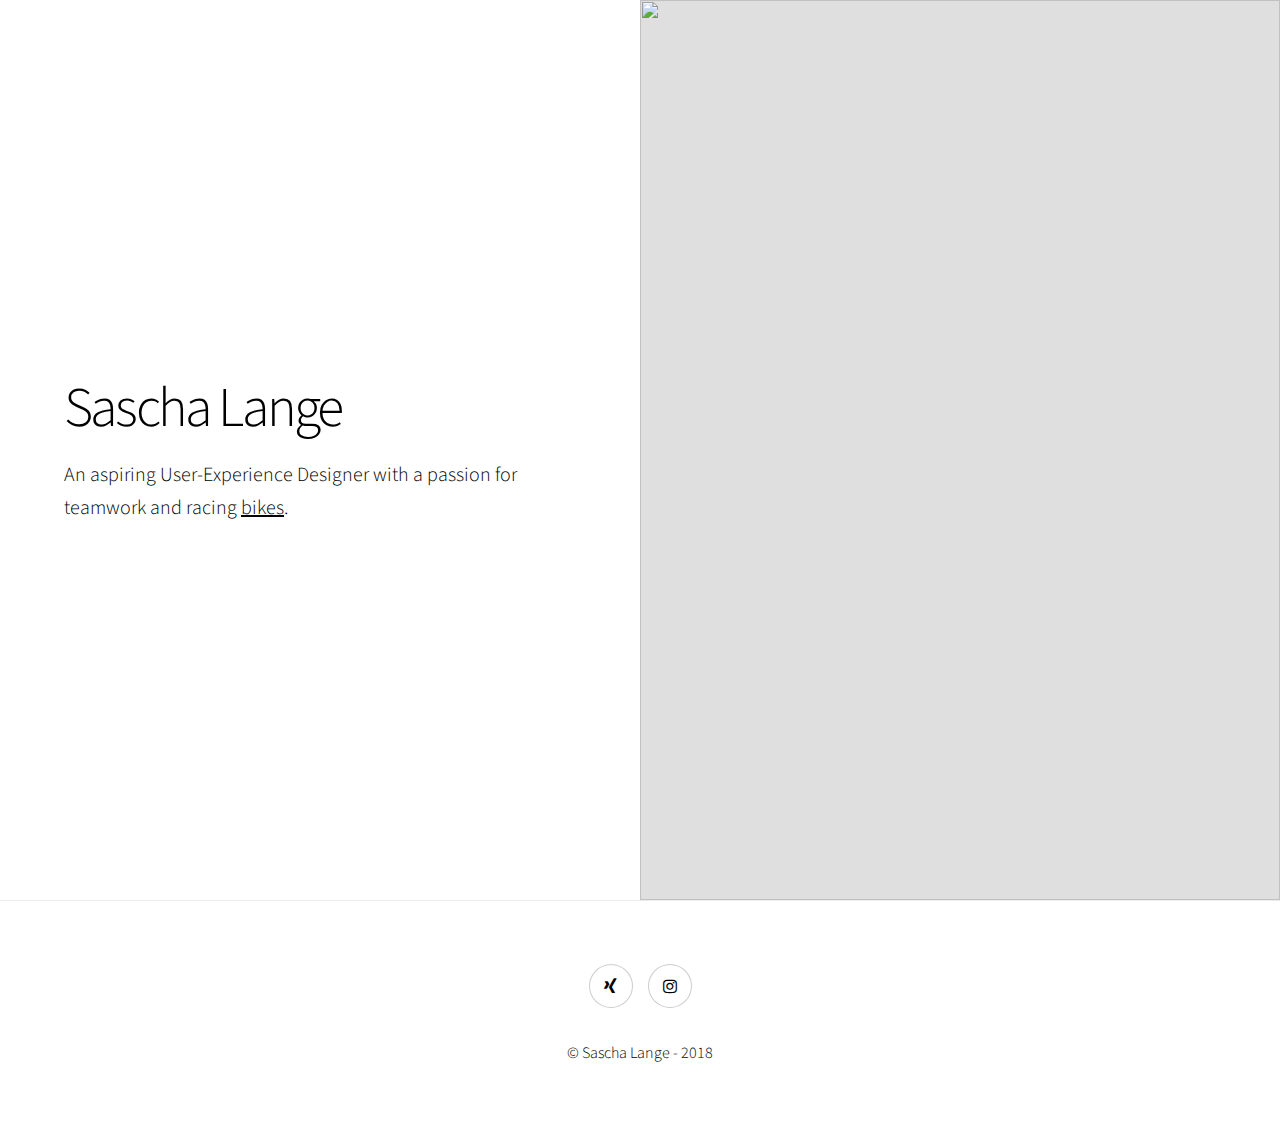
==== index.html @ 1cfc121d "new design" ====
<!DOCTYPE HTML>
<html>
	<head>
		<title>Sascha Lange</title>
		<meta charset="utf-8" />
		<meta name="viewport" content="width=device-width, initial-scale=1, user-scalable=no" />
		<link rel="stylesheet" href="assets/css/main.css" />
		<noscript><link rel="stylesheet" href="assets/css/noscript.css" /></noscript>
	</head>
	<body class="is-preload">

		<!-- Wrapper -->
			<div id="wrapper" class="divided">

				<!-- One -->
					<section class="banner style1 orient-left content-align-left image-position-right fullscreen onload-image-fade-in onload-content-fade-right">
						<div class="content">
							<h1>Sascha Lange</h1>
							<p class="major">An aspiring User-Experience Designer with a passion for teamwork and racing  <a href="https://www.instagram.com/slshdot/">bikes</a>.
							<!-- <ul class="actions stacked">
								<li><a href="#first" class="button big wide smooth-scroll-middle"> Learn more</a></li>
							</ul> -->
						</div>
						<div class="image">
							<img src="images/banner.jpg" alt="" />
						</div>
					</section>


				<!-- 
					<section class="spotlight style1 orient-right content-align-left image-position-center onscroll-image-fade-in" id="first">
						<div class="content">
							<h2>Magna etiam feugiat</h2>
							<p>Lorem ipsum dolor sit amet, consectetur adipiscing elit. Morbi id ante sed ex pharetra lacinia sit amet vel massa. Donec facilisis laoreet nulla eu bibendum. Donec ut ex risus. Fusce lorem lectus, pharetra pretium massa et, hendrerit vestibulum odio lorem ipsum dolor sit amet.</p>
							<ul class="actions stacked">
								<li><a href="#" class="button">Learn More</a></li>
							</ul>
						</div>
						<div class="image">
							<img src="images/spotlight01.jpg" alt="" />
						</div>
					</section>

				
					<section class="spotlight style1 orient-left content-align-left image-position-center onscroll-image-fade-in">
						<div class="content">
							<h2>Tempus adipiscing</h2>
							<p>Lorem ipsum dolor sit amet, consectetur adipiscing elit. Morbi id ante sed ex pharetra lacinia sit amet vel massa. Donec facilisis laoreet nulla eu bibendum. Donec ut ex risus. Fusce lorem lectus, pharetra pretium massa et, hendrerit vestibulum odio lorem ipsum dolor sit amet.</p>
							<ul class="actions stacked">
								<li><a href="#" class="button">Learn More</a></li>
							</ul>
						</div>
						<div class="image">
							<img src="images/spotlight02.jpg" alt="" />
						</div>
					</section>

				
					<section class="spotlight style1 orient-right content-align-left image-position-center onscroll-image-fade-in">
						<div class="content">
							<h2>Pharetra etiam nulla</h2>
							<p>Lorem ipsum dolor sit amet, consectetur adipiscing elit. Morbi id ante sed ex pharetra lacinia sit amet vel massa. Donec facilisis laoreet nulla eu bibendum. Donec ut ex risus. Fusce lorem lectus, pharetra pretium massa et, hendrerit vestibulum odio lorem ipsum dolor sit amet.</p>
							<ul class="actions stacked">
								<li><a href="#" class="button">Learn More</a></li>
							</ul>
						</div>
						<div class="image">
							<img src="images/spotlight03.jpg" alt="" />
						</div>
					</section>
				Two -->

				<!-- Footer -->
					<footer class="wrapper style1 align-center">
						<div class="inner">
							<ul class="icons">
								<li><a href="https://www.xing.com/profile/Sascha_Lange65" class="icon style2 fa-xing"><span class="label">LinkedIn</span></a></li>
								<li><a href="https://www.instagram.com/slshdot/" class="icon style2 fa-instagram"><span class="label">Instagram</span></a></li>
								<!-- <li><a href="#" class="icon style2 fa-envelope"><span class="label">Email</span></a></li> -->
							</ul>
							<p>&copy; Sascha Lange - 2018
						</div>
					</footer>

			</div>

		<!-- Scripts -->
			<script src="assets/js/jquery.min.js"></script>
			<script src="assets/js/jquery.scrollex.min.js"></script>
			<script src="assets/js/jquery.scrolly.min.js"></script>
			<script src="assets/js/browser.min.js"></script>
			<script src="assets/js/breakpoints.min.js"></script>
			<script src="assets/js/util.js"></script>
			<script src="assets/js/main.js"></script>

	</body>
</html>
---- assets/css/main.css ----
@import url(font-awesome.min.css);
@import url("https://fonts.googleapis.com/css?family=Source+Sans+Pro:300,300i,400,400i");

/*
	Story by HTML5 UP
	html5up.net | @ajlkn
	Free for personal and commercial use under the CCA 3.0 license (html5up.net/license)
*/

html, body, div, span, applet, object,
iframe, h1, h2, h3, h4, h5, h6, p, blockquote,
pre, a, abbr, acronym, address, big, cite,
code, del, dfn, em, img, ins, kbd, q, s, samp,
small, strike, strong, sub, sup, tt, var, b,
u, i, center, dl, dt, dd, ol, ul, li, fieldset,
form, label, legend, table, caption, tbody,
tfoot, thead, tr, th, td, article, aside,
canvas, details, embed, figure, figcaption,
footer, header, hgroup, menu, nav, output, ruby,
section, summary, time, mark, audio, video {
	margin: 0;
	padding: 0;
	border: 0;
	font-size: 100%;
	font: inherit;
	vertical-align: baseline;}

article, aside, details, figcaption, figure,
footer, header, hgroup, menu, nav, section {
	display: block;}

body {
	line-height: 1;
}

ol, ul {
	list-style: none;
}

blockquote, q {
	quotes: none;
}

	blockquote:before, blockquote:after, q:before, q:after {
		content: '';
		content: none;
	}

table {
	border-collapse: collapse;
	border-spacing: 0;
}

body {
	-webkit-text-size-adjust: none;
}

mark {
	background-color: transparent;
	color: inherit;
}

input::-moz-focus-inner {
	border: 0;
	padding: 0;
}

input, select, textarea {
	-moz-appearance: none;
	-webkit-appearance: none;
	-ms-appearance: none;
	appearance: none;
}

/* Basic */

	@-ms-viewport {
		width: device-width;
	}

	body {
		-ms-overflow-style: scrollbar;
	}

	@media screen and (max-width: 480px) {

		html, body {
			min-width: 320px;
		}

	}

	html {
		box-sizing: border-box;
	}

	*, *:before, *:after {
		box-sizing: inherit;
	}

	body {
		background: #ffffff;
	}

		body.is-preload *, body.is-preload *:before, body.is-preload *:after {
			-moz-animation: none !important;
			-webkit-animation: none !important;
			-ms-animation: none !important;
			animation: none !important;
			-moz-transition: none !important;
			-webkit-transition: none !important;
			-ms-transition: none !important;
			transition: none !important;
		}

/* Type */

	html {
		font-size: 18pt;
	}

		@media screen and (max-width: 1680px) {

			html {
				font-size: 14pt;
			}

		}

		@media screen and (max-width: 1280px) {

			html {
				font-size: 12pt;
			}

		}

		@media screen and (max-width: 736px) {

			html {
				font-size: 11pt;
			}

		}

		@media screen and (max-width: 360px) {

			html {
				font-size: 10pt;
			}

		}

	body {
		background-color: #ffffff;
		color: #000000;
	}

	body, input, select, textarea {
		font-family: "Source Sans Pro", Helvetica, sans-serif;
		font-size: 1rem;
		font-weight: 300;
		line-height: 1.65;
	}

	a {
		-moz-transition: color 0.2s ease-in-out;
		-webkit-transition: color 0.2s ease-in-out;
		-ms-transition: color 0.2s ease-in-out;
		transition: color 0.2s ease-in-out;
		text-decoration: underline;
	}

		a:hover {
			text-decoration: none;
		}

	strong, b {
		font-weight: 400;
	}

	em, i {
		font-style: italic;
	}

	p {
		margin: 0 0 2rem 0;
	}

		p.major {
			font-size: 1.25rem;
		}

	h1, h2, h3, h4, h5, h6 {
		font-weight: 300;
		line-height: 1.375;
		letter-spacing: -0.05em;
		margin: 0 0 1rem 0;
	}

		h1 a, h2 a, h3 a, h4 a, h5 a, h6 a {
			color: inherit;
			text-decoration: none;
		}

	h1 {
		font-size: 3.5rem;
		line-height: 1.2;
	}

	h2 {
		font-size: 2.25rem;
	}

	h3 {
		font-size: 1.5rem;
	}

	h4 {
		font-size: 1.1rem;
	}

	h5 {
		font-size: 0.9rem;
	}

	h6 {
		font-size: 0.7rem;
	}

	sub {
		font-size: 0.8rem;
		position: relative;
		top: 0.5rem;
	}

	sup {
		font-size: 0.8rem;
		position: relative;
		top: -0.5rem;
	}

	blockquote {
		border-left: solid 4px;
		font-style: italic;
		margin: 0 0 2rem 0;
		padding: 0.5rem 0 0.5rem 2rem;
	}

	code {
		border-radius: 4px;
		font-family: "Courier New", monospace;
		font-size: 0.9em;
		margin: 0 0.25rem;
		padding: 0.25rem 0.325rem;
	}

	pre {
		-webkit-overflow-scrolling: touch;
		font-family: "Courier New", monospace;
		font-size: 0.9em;
		margin: 0 0 2rem 0;
	}

		pre code {
			display: block;
			line-height: 1.5;
			padding: 0.75rem 1rem;
			overflow-x: auto;
		}

	hr {
		border: 0;
		border-bottom: solid 1px;
		margin: 2.5rem 0;
	}

		hr.major {
			margin: 3.5rem 0;
		}

	.align-left {
		text-align: left;
	}

	.align-center {
		text-align: center;
	}

	.align-right {
		text-align: right;
	}

	@media screen and (max-width: 736px) {

		p.major {
			font-size: 1.1rem;
		}

		h1 {
			font-size: 2.5rem;
		}

		h2 {
			font-size: 2rem;
		}

		h3 {
			font-size: 1.25rem;
		}

		h4 {
			font-size: 1rem;
		}

	}

	input, select, textarea {
		color: #000000;
	}

	a {
		color: #000000;
	}

		a:hover {
			color: #47D3E5;
		}

	strong, b {
		color: #000000;
	}

	h1, h2, h3, h4, h5, h6 {
		color: #000000;
	}

	blockquote {
		border-left-color: rgba(0, 0, 0, 0.2);
	}

	code {
		background: rgba(0, 0, 0, 0.05);
		border-color: rgba(0, 0, 0, 0.2);
	}

	hr {
		border-bottom-color: rgba(0, 0, 0, 0.2);
	}

/* Row */

	.row {
		display: flex;
		flex-wrap: wrap;
		box-sizing: border-box;
		align-items: stretch;
	}

		.row > * {
			box-sizing: border-box;
		}

		.row.gtr-uniform > * > :last-child {
			margin-bottom: 0;
		}

		.row.aln-left {
			justify-content: flex-start;
		}

		.row.aln-center {
			justify-content: center;
		}

		.row.aln-right {
			justify-content: flex-end;
		}

		.row.aln-top {
			align-items: flex-start;
		}

		.row.aln-middle {
			align-items: center;
		}

		.row.aln-bottom {
			align-items: flex-end;
		}

		.row > .imp {
			order: -1;
		}

		.row > .col-1 {
			width: 8.3333333333%;
		}

		.row > .off-1 {
			margin-left: 8.3333333333%;
		}

		.row > .col-2 {
			width: 16.6666666667%;
		}

		.row > .off-2 {
			margin-left: 16.6666666667%;
		}

		.row > .col-3 {
			width: 25%;
		}

		.row > .off-3 {
			margin-left: 25%;
		}

		.row > .col-4 {
			width: 33.3333333333%;
		}

		.row > .off-4 {
			margin-left: 33.3333333333%;
		}

		.row > .col-5 {
			width: 41.6666666667%;
		}

		.row > .off-5 {
			margin-left: 41.6666666667%;
		}

		.row > .col-6 {
			width: 50%;
		}

		.row > .off-6 {
			margin-left: 50%;
		}

		.row > .col-7 {
			width: 58.3333333333%;
		}

		.row > .off-7 {
			margin-left: 58.3333333333%;
		}

		.row > .col-8 {
			width: 66.6666666667%;
		}

		.row > .off-8 {
			margin-left: 66.6666666667%;
		}

		.row > .col-9 {
			width: 75%;
		}

		.row > .off-9 {
			margin-left: 75%;
		}

		.row > .col-10 {
			width: 83.3333333333%;
		}

		.row > .off-10 {
			margin-left: 83.3333333333%;
		}

		.row > .col-11 {
			width: 91.6666666667%;
		}

		.row > .off-11 {
			margin-left: 91.6666666667%;
		}

		.row > .col-12 {
			width: 100%;
		}

		.row > .off-12 {
			margin-left: 100%;
		}

		.row.gtr-0 {
			margin-top: 0;
			margin-left: 0rem;
		}

			.row.gtr-0 > * {
				padding: 0 0 0 0rem;
			}

			.row.gtr-0.gtr-uniform {
				margin-top: 0rem;
			}

				.row.gtr-0.gtr-uniform > * {
					padding-top: 0rem;
				}

		.row.gtr-25 {
			margin-top: 0;
			margin-left: -0.5rem;
		}

			.row.gtr-25 > * {
				padding: 0 0 0 0.5rem;
			}

			.row.gtr-25.gtr-uniform {
				margin-top: -0.5rem;
			}

				.row.gtr-25.gtr-uniform > * {
					padding-top: 0.5rem;
				}

		.row.gtr-50 {
			margin-top: 0;
			margin-left: -1rem;
		}

			.row.gtr-50 > * {
				padding: 0 0 0 1rem;
			}

			.row.gtr-50.gtr-uniform {
				margin-top: -1rem;
			}

				.row.gtr-50.gtr-uniform > * {
					padding-top: 1rem;
				}

		.row {
			margin-top: 0;
			margin-left: -2rem;
		}

			.row > * {
				padding: 0 0 0 2rem;
			}

			.row.gtr-uniform {
				margin-top: -2rem;
			}

				.row.gtr-uniform > * {
					padding-top: 2rem;
				}

		.row.gtr-150 {
			margin-top: 0;
			margin-left: -3rem;
		}

			.row.gtr-150 > * {
				padding: 0 0 0 3rem;
			}

			.row.gtr-150.gtr-uniform {
				margin-top: -3rem;
			}

				.row.gtr-150.gtr-uniform > * {
					padding-top: 3rem;
				}

		.row.gtr-200 {
			margin-top: 0;
			margin-left: -4rem;
		}

			.row.gtr-200 > * {
				padding: 0 0 0 4rem;
			}

			.row.gtr-200.gtr-uniform {
				margin-top: -4rem;
			}

				.row.gtr-200.gtr-uniform > * {
					padding-top: 4rem;
				}

		@media screen and (max-width: 1680px) {

			.row {
				display: flex;
				flex-wrap: wrap;
				box-sizing: border-box;
				align-items: stretch;
			}

				.row > * {
					box-sizing: border-box;
				}

				.row.gtr-uniform > * > :last-child {
					margin-bottom: 0;
				}

				.row.aln-left {
					justify-content: flex-start;
				}

				.row.aln-center {
					justify-content: center;
				}

				.row.aln-right {
					justify-content: flex-end;
				}

				.row.aln-top {
					align-items: flex-start;
				}

				.row.aln-middle {
					align-items: center;
				}

				.row.aln-bottom {
					align-items: flex-end;
				}

				.row > .imp-xlarge {
					order: -1;
				}

				.row > .col-1-xlarge {
					width: 8.3333333333%;
				}

				.row > .off-1-xlarge {
					margin-left: 8.3333333333%;
				}

				.row > .col-2-xlarge {
					width: 16.6666666667%;
				}

				.row > .off-2-xlarge {
					margin-left: 16.6666666667%;
				}

				.row > .col-3-xlarge {
					width: 25%;
				}

				.row > .off-3-xlarge {
					margin-left: 25%;
				}

				.row > .col-4-xlarge {
					width: 33.3333333333%;
				}

				.row > .off-4-xlarge {
					margin-left: 33.3333333333%;
				}

				.row > .col-5-xlarge {
					width: 41.6666666667%;
				}

				.row > .off-5-xlarge {
					margin-left: 41.6666666667%;
				}

				.row > .col-6-xlarge {
					width: 50%;
				}

				.row > .off-6-xlarge {
					margin-left: 50%;
				}

				.row > .col-7-xlarge {
					width: 58.3333333333%;
				}

				.row > .off-7-xlarge {
					margin-left: 58.3333333333%;
				}

				.row > .col-8-xlarge {
					width: 66.6666666667%;
				}

				.row > .off-8-xlarge {
					margin-left: 66.6666666667%;
				}

				.row > .col-9-xlarge {
					width: 75%;
				}

				.row > .off-9-xlarge {
					margin-left: 75%;
				}

				.row > .col-10-xlarge {
					width: 83.3333333333%;
				}

				.row > .off-10-xlarge {
					margin-left: 83.3333333333%;
				}

				.row > .col-11-xlarge {
					width: 91.6666666667%;
				}

				.row > .off-11-xlarge {
					margin-left: 91.6666666667%;
				}

				.row > .col-12-xlarge {
					width: 100%;
				}

				.row > .off-12-xlarge {
					margin-left: 100%;
				}

				.row.gtr-0 {
					margin-top: 0;
					margin-left: 0rem;
				}

					.row.gtr-0 > * {
						padding: 0 0 0 0rem;
					}

					.row.gtr-0.gtr-uniform {
						margin-top: 0rem;
					}

						.row.gtr-0.gtr-uniform > * {
							padding-top: 0rem;
						}

				.row.gtr-25 {
					margin-top: 0;
					margin-left: -0.5rem;
				}

					.row.gtr-25 > * {
						padding: 0 0 0 0.5rem;
					}

					.row.gtr-25.gtr-uniform {
						margin-top: -0.5rem;
					}

						.row.gtr-25.gtr-uniform > * {
							padding-top: 0.5rem;
						}

				.row.gtr-50 {
					margin-top: 0;
					margin-left: -1rem;
				}

					.row.gtr-50 > * {
						padding: 0 0 0 1rem;
					}

					.row.gtr-50.gtr-uniform {
						margin-top: -1rem;
					}

						.row.gtr-50.gtr-uniform > * {
							padding-top: 1rem;
						}

				.row {
					margin-top: 0;
					margin-left: -2rem;
				}

					.row > * {
						padding: 0 0 0 2rem;
					}

					.row.gtr-uniform {
						margin-top: -2rem;
					}

						.row.gtr-uniform > * {
							padding-top: 2rem;
						}

				.row.gtr-150 {
					margin-top: 0;
					margin-left: -3rem;
				}

					.row.gtr-150 > * {
						padding: 0 0 0 3rem;
					}

					.row.gtr-150.gtr-uniform {
						margin-top: -3rem;
					}

						.row.gtr-150.gtr-uniform > * {
							padding-top: 3rem;
						}

				.row.gtr-200 {
					margin-top: 0;
					margin-left: -4rem;
				}

					.row.gtr-200 > * {
						padding: 0 0 0 4rem;
					}

					.row.gtr-200.gtr-uniform {
						margin-top: -4rem;
					}

						.row.gtr-200.gtr-uniform > * {
							padding-top: 4rem;
						}

		}

		@media screen and (max-width: 1280px) {

			.row {
				display: flex;
				flex-wrap: wrap;
				box-sizing: border-box;
				align-items: stretch;
			}

				.row > * {
					box-sizing: border-box;
				}

				.row.gtr-uniform > * > :last-child {
					margin-bottom: 0;
				}

				.row.aln-left {
					justify-content: flex-start;
				}

				.row.aln-center {
					justify-content: center;
				}

				.row.aln-right {
					justify-content: flex-end;
				}

				.row.aln-top {
					align-items: flex-start;
				}

				.row.aln-middle {
					align-items: center;
				}

				.row.aln-bottom {
					align-items: flex-end;
				}

				.row > .imp-large {
					order: -1;
				}

				.row > .col-1-large {
					width: 8.3333333333%;
				}

				.row > .off-1-large {
					margin-left: 8.3333333333%;
				}

				.row > .col-2-large {
					width: 16.6666666667%;
				}

				.row > .off-2-large {
					margin-left: 16.6666666667%;
				}

				.row > .col-3-large {
					width: 25%;
				}

				.row > .off-3-large {
					margin-left: 25%;
				}

				.row > .col-4-large {
					width: 33.3333333333%;
				}

				.row > .off-4-large {
					margin-left: 33.3333333333%;
				}

				.row > .col-5-large {
					width: 41.6666666667%;
				}

				.row > .off-5-large {
					margin-left: 41.6666666667%;
				}

				.row > .col-6-large {
					width: 50%;
				}

				.row > .off-6-large {
					margin-left: 50%;
				}

				.row > .col-7-large {
					width: 58.3333333333%;
				}

				.row > .off-7-large {
					margin-left: 58.3333333333%;
				}

				.row > .col-8-large {
					width: 66.6666666667%;
				}

				.row > .off-8-large {
					margin-left: 66.6666666667%;
				}

				.row > .col-9-large {
					width: 75%;
				}

				.row > .off-9-large {
					margin-left: 75%;
				}

				.row > .col-10-large {
					width: 83.3333333333%;
				}

				.row > .off-10-large {
					margin-left: 83.3333333333%;
				}

				.row > .col-11-large {
					width: 91.6666666667%;
				}

				.row > .off-11-large {
					margin-left: 91.6666666667%;
				}

				.row > .col-12-large {
					width: 100%;
				}

				.row > .off-12-large {
					margin-left: 100%;
				}

				.row.gtr-0 {
					margin-top: 0;
					margin-left: 0rem;
				}

					.row.gtr-0 > * {
						padding: 0 0 0 0rem;
					}

					.row.gtr-0.gtr-uniform {
						margin-top: 0rem;
					}

						.row.gtr-0.gtr-uniform > * {
							padding-top: 0rem;
						}

				.row.gtr-25 {
					margin-top: 0;
					margin-left: -0.5rem;
				}

					.row.gtr-25 > * {
						padding: 0 0 0 0.5rem;
					}

					.row.gtr-25.gtr-uniform {
						margin-top: -0.5rem;
					}

						.row.gtr-25.gtr-uniform > * {
							padding-top: 0.5rem;
						}

				.row.gtr-50 {
					margin-top: 0;
					margin-left: -1rem;
				}

					.row.gtr-50 > * {
						padding: 0 0 0 1rem;
					}

					.row.gtr-50.gtr-uniform {
						margin-top: -1rem;
					}

						.row.gtr-50.gtr-uniform > * {
							padding-top: 1rem;
						}

				.row {
					margin-top: 0;
					margin-left: -2rem;
				}

					.row > * {
						padding: 0 0 0 2rem;
					}

					.row.gtr-uniform {
						margin-top: -2rem;
					}

						.row.gtr-uniform > * {
							padding-top: 2rem;
						}

				.row.gtr-150 {
					margin-top: 0;
					margin-left: -3rem;
				}

					.row.gtr-150 > * {
						padding: 0 0 0 3rem;
					}

					.row.gtr-150.gtr-uniform {
						margin-top: -3rem;
					}

						.row.gtr-150.gtr-uniform > * {
							padding-top: 3rem;
						}

				.row.gtr-200 {
					margin-top: 0;
					margin-left: -4rem;
				}

					.row.gtr-200 > * {
						padding: 0 0 0 4rem;
					}

					.row.gtr-200.gtr-uniform {
						margin-top: -4rem;
					}

						.row.gtr-200.gtr-uniform > * {
							padding-top: 4rem;
						}

		}

		@media screen and (max-width: 980px) {

			.row {
				display: flex;
				flex-wrap: wrap;
				box-sizing: border-box;
				align-items: stretch;
			}

				.row > * {
					box-sizing: border-box;
				}

				.row.gtr-uniform > * > :last-child {
					margin-bottom: 0;
				}

				.row.aln-left {
					justify-content: flex-start;
				}

				.row.aln-center {
					justify-content: center;
				}

				.row.aln-right {
					justify-content: flex-end;
				}

				.row.aln-top {
					align-items: flex-start;
				}

				.row.aln-middle {
					align-items: center;
				}

				.row.aln-bottom {
					align-items: flex-end;
				}

				.row > .imp-medium {
					order: -1;
				}

				.row > .col-1-medium {
					width: 8.3333333333%;
				}

				.row > .off-1-medium {
					margin-left: 8.3333333333%;
				}

				.row > .col-2-medium {
					width: 16.6666666667%;
				}

				.row > .off-2-medium {
					margin-left: 16.6666666667%;
				}

				.row > .col-3-medium {
					width: 25%;
				}

				.row > .off-3-medium {
					margin-left: 25%;
				}

				.row > .col-4-medium {
					width: 33.3333333333%;
				}

				.row > .off-4-medium {
					margin-left: 33.3333333333%;
				}

				.row > .col-5-medium {
					width: 41.6666666667%;
				}

				.row > .off-5-medium {
					margin-left: 41.6666666667%;
				}

				.row > .col-6-medium {
					width: 50%;
				}

				.row > .off-6-medium {
					margin-left: 50%;
				}

				.row > .col-7-medium {
					width: 58.3333333333%;
				}

				.row > .off-7-medium {
					margin-left: 58.3333333333%;
				}

				.row > .col-8-medium {
					width: 66.6666666667%;
				}

				.row > .off-8-medium {
					margin-left: 66.6666666667%;
				}

				.row > .col-9-medium {
					width: 75%;
				}

				.row > .off-9-medium {
					margin-left: 75%;
				}

				.row > .col-10-medium {
					width: 83.3333333333%;
				}

				.row > .off-10-medium {
					margin-left: 83.3333333333%;
				}

				.row > .col-11-medium {
					width: 91.6666666667%;
				}

				.row > .off-11-medium {
					margin-left: 91.6666666667%;
				}

				.row > .col-12-medium {
					width: 100%;
				}

				.row > .off-12-medium {
					margin-left: 100%;
				}

				.row.gtr-0 {
					margin-top: 0;
					margin-left: 0rem;
				}

					.row.gtr-0 > * {
						padding: 0 0 0 0rem;
					}

					.row.gtr-0.gtr-uniform {
						margin-top: 0rem;
					}

						.row.gtr-0.gtr-uniform > * {
							padding-top: 0rem;
						}

				.row.gtr-25 {
					margin-top: 0;
					margin-left: -0.5rem;
				}

					.row.gtr-25 > * {
						padding: 0 0 0 0.5rem;
					}

					.row.gtr-25.gtr-uniform {
						margin-top: -0.5rem;
					}

						.row.gtr-25.gtr-uniform > * {
							padding-top: 0.5rem;
						}

				.row.gtr-50 {
					margin-top: 0;
					margin-left: -1rem;
				}

					.row.gtr-50 > * {
						padding: 0 0 0 1rem;
					}

					.row.gtr-50.gtr-uniform {
						margin-top: -1rem;
					}

						.row.gtr-50.gtr-uniform > * {
							padding-top: 1rem;
						}

				.row {
					margin-top: 0;
					margin-left: -2rem;
				}

					.row > * {
						padding: 0 0 0 2rem;
					}

					.row.gtr-uniform {
						margin-top: -2rem;
					}

						.row.gtr-uniform > * {
							padding-top: 2rem;
						}

				.row.gtr-150 {
					margin-top: 0;
					margin-left: -3rem;
				}

					.row.gtr-150 > * {
						padding: 0 0 0 3rem;
					}

					.row.gtr-150.gtr-uniform {
						margin-top: -3rem;
					}

						.row.gtr-150.gtr-uniform > * {
							padding-top: 3rem;
						}

				.row.gtr-200 {
					margin-top: 0;
					margin-left: -4rem;
				}

					.row.gtr-200 > * {
						padding: 0 0 0 4rem;
					}

					.row.gtr-200.gtr-uniform {
						margin-top: -4rem;
					}

						.row.gtr-200.gtr-uniform > * {
							padding-top: 4rem;
						}

		}

		@media screen and (max-width: 736px) {

			.row {
				display: flex;
				flex-wrap: wrap;
				box-sizing: border-box;
				align-items: stretch;
			}

				.row > * {
					box-sizing: border-box;
				}

				.row.gtr-uniform > * > :last-child {
					margin-bottom: 0;
				}

				.row.aln-left {
					justify-content: flex-start;
				}

				.row.aln-center {
					justify-content: center;
				}

				.row.aln-right {
					justify-content: flex-end;
				}

				.row.aln-top {
					align-items: flex-start;
				}

				.row.aln-middle {
					align-items: center;
				}

				.row.aln-bottom {
					align-items: flex-end;
				}

				.row > .imp-small {
					order: -1;
				}

				.row > .col-1-small {
					width: 8.3333333333%;
				}

				.row > .off-1-small {
					margin-left: 8.3333333333%;
				}

				.row > .col-2-small {
					width: 16.6666666667%;
				}

				.row > .off-2-small {
					margin-left: 16.6666666667%;
				}

				.row > .col-3-small {
					width: 25%;
				}

				.row > .off-3-small {
					margin-left: 25%;
				}

				.row > .col-4-small {
					width: 33.3333333333%;
				}

				.row > .off-4-small {
					margin-left: 33.3333333333%;
				}

				.row > .col-5-small {
					width: 41.6666666667%;
				}

				.row > .off-5-small {
					margin-left: 41.6666666667%;
				}

				.row > .col-6-small {
					width: 50%;
				}

				.row > .off-6-small {
					margin-left: 50%;
				}

				.row > .col-7-small {
					width: 58.3333333333%;
				}

				.row > .off-7-small {
					margin-left: 58.3333333333%;
				}

				.row > .col-8-small {
					width: 66.6666666667%;
				}

				.row > .off-8-small {
					margin-left: 66.6666666667%;
				}

				.row > .col-9-small {
					width: 75%;
				}

				.row > .off-9-small {
					margin-left: 75%;
				}

				.row > .col-10-small {
					width: 83.3333333333%;
				}

				.row > .off-10-small {
					margin-left: 83.3333333333%;
				}

				.row > .col-11-small {
					width: 91.6666666667%;
				}

				.row > .off-11-small {
					margin-left: 91.6666666667%;
				}

				.row > .col-12-small {
					width: 100%;
				}

				.row > .off-12-small {
					margin-left: 100%;
				}

				.row.gtr-0 {
					margin-top: 0;
					margin-left: 0rem;
				}

					.row.gtr-0 > * {
						padding: 0 0 0 0rem;
					}

					.row.gtr-0.gtr-uniform {
						margin-top: 0rem;
					}

						.row.gtr-0.gtr-uniform > * {
							padding-top: 0rem;
						}

				.row.gtr-25 {
					margin-top: 0;
					margin-left: -0.5rem;
				}

					.row.gtr-25 > * {
						padding: 0 0 0 0.5rem;
					}

					.row.gtr-25.gtr-uniform {
						margin-top: -0.5rem;
					}

						.row.gtr-25.gtr-uniform > * {
							padding-top: 0.5rem;
						}

				.row.gtr-50 {
					margin-top: 0;
					margin-left: -1rem;
				}

					.row.gtr-50 > * {
						padding: 0 0 0 1rem;
					}

					.row.gtr-50.gtr-uniform {
						margin-top: -1rem;
					}

						.row.gtr-50.gtr-uniform > * {
							padding-top: 1rem;
						}

				.row {
					margin-top: 0;
					margin-left: -2rem;
				}

					.row > * {
						padding: 0 0 0 2rem;
					}

					.row.gtr-uniform {
						margin-top: -2rem;
					}

						.row.gtr-uniform > * {
							padding-top: 2rem;
						}

				.row.gtr-150 {
					margin-top: 0;
					margin-left: -3rem;
				}

					.row.gtr-150 > * {
						padding: 0 0 0 3rem;
					}

					.row.gtr-150.gtr-uniform {
						margin-top: -3rem;
					}

						.row.gtr-150.gtr-uniform > * {
							padding-top: 3rem;
						}

				.row.gtr-200 {
					margin-top: 0;
					margin-left: -4rem;
				}

					.row.gtr-200 > * {
						padding: 0 0 0 4rem;
					}

					.row.gtr-200.gtr-uniform {
						margin-top: -4rem;
					}

						.row.gtr-200.gtr-uniform > * {
							padding-top: 4rem;
						}

		}

		@media screen and (max-width: 480px) {

			.row {
				display: flex;
				flex-wrap: wrap;
				box-sizing: border-box;
				align-items: stretch;
			}

				.row > * {
					box-sizing: border-box;
				}

				.row.gtr-uniform > * > :last-child {
					margin-bottom: 0;
				}

				.row.aln-left {
					justify-content: flex-start;
				}

				.row.aln-center {
					justify-content: center;
				}

				.row.aln-right {
					justify-content: flex-end;
				}

				.row.aln-top {
					align-items: flex-start;
				}

				.row.aln-middle {
					align-items: center;
				}

				.row.aln-bottom {
					align-items: flex-end;
				}

				.row > .imp-xsmall {
					order: -1;
				}

				.row > .col-1-xsmall {
					width: 8.3333333333%;
				}

				.row > .off-1-xsmall {
					margin-left: 8.3333333333%;
				}

				.row > .col-2-xsmall {
					width: 16.6666666667%;
				}

				.row > .off-2-xsmall {
					margin-left: 16.6666666667%;
				}

				.row > .col-3-xsmall {
					width: 25%;
				}

				.row > .off-3-xsmall {
					margin-left: 25%;
				}

				.row > .col-4-xsmall {
					width: 33.3333333333%;
				}

				.row > .off-4-xsmall {
					margin-left: 33.3333333333%;
				}

				.row > .col-5-xsmall {
					width: 41.6666666667%;
				}

				.row > .off-5-xsmall {
					margin-left: 41.6666666667%;
				}

				.row > .col-6-xsmall {
					width: 50%;
				}

				.row > .off-6-xsmall {
					margin-left: 50%;
				}

				.row > .col-7-xsmall {
					width: 58.3333333333%;
				}

				.row > .off-7-xsmall {
					margin-left: 58.3333333333%;
				}

				.row > .col-8-xsmall {
					width: 66.6666666667%;
				}

				.row > .off-8-xsmall {
					margin-left: 66.6666666667%;
				}

				.row > .col-9-xsmall {
					width: 75%;
				}

				.row > .off-9-xsmall {
					margin-left: 75%;
				}

				.row > .col-10-xsmall {
					width: 83.3333333333%;
				}

				.row > .off-10-xsmall {
					margin-left: 83.3333333333%;
				}

				.row > .col-11-xsmall {
					width: 91.6666666667%;
				}

				.row > .off-11-xsmall {
					margin-left: 91.6666666667%;
				}

				.row > .col-12-xsmall {
					width: 100%;
				}

				.row > .off-12-xsmall {
					margin-left: 100%;
				}

				.row.gtr-0 {
					margin-top: 0;
					margin-left: 0rem;
				}

					.row.gtr-0 > * {
						padding: 0 0 0 0rem;
					}

					.row.gtr-0.gtr-uniform {
						margin-top: 0rem;
					}

						.row.gtr-0.gtr-uniform > * {
							padding-top: 0rem;
						}

				.row.gtr-25 {
					margin-top: 0;
					margin-left: -0.5rem;
				}

					.row.gtr-25 > * {
						padding: 0 0 0 0.5rem;
					}

					.row.gtr-25.gtr-uniform {
						margin-top: -0.5rem;
					}

						.row.gtr-25.gtr-uniform > * {
							padding-top: 0.5rem;
						}

				.row.gtr-50 {
					margin-top: 0;
					margin-left: -1rem;
				}

					.row.gtr-50 > * {
						padding: 0 0 0 1rem;
					}

					.row.gtr-50.gtr-uniform {
						margin-top: -1rem;
					}

						.row.gtr-50.gtr-uniform > * {
							padding-top: 1rem;
						}

				.row {
					margin-top: 0;
					margin-left: -2rem;
				}

					.row > * {
						padding: 0 0 0 2rem;
					}

					.row.gtr-uniform {
						margin-top: -2rem;
					}

						.row.gtr-uniform > * {
							padding-top: 2rem;
						}

				.row.gtr-150 {
					margin-top: 0;
					margin-left: -3rem;
				}

					.row.gtr-150 > * {
						padding: 0 0 0 3rem;
					}

					.row.gtr-150.gtr-uniform {
						margin-top: -3rem;
					}

						.row.gtr-150.gtr-uniform > * {
							padding-top: 3rem;
						}

				.row.gtr-200 {
					margin-top: 0;
					margin-left: -4rem;
				}

					.row.gtr-200 > * {
						padding: 0 0 0 4rem;
					}

					.row.gtr-200.gtr-uniform {
						margin-top: -4rem;
					}

						.row.gtr-200.gtr-uniform > * {
							padding-top: 4rem;
						}

		}

		@media screen and (max-width: 360px) {

			.row {
				display: flex;
				flex-wrap: wrap;
				box-sizing: border-box;
				align-items: stretch;
			}

				.row > * {
					box-sizing: border-box;
				}

				.row.gtr-uniform > * > :last-child {
					margin-bottom: 0;
				}

				.row.aln-left {
					justify-content: flex-start;
				}

				.row.aln-center {
					justify-content: center;
				}

				.row.aln-right {
					justify-content: flex-end;
				}

				.row.aln-top {
					align-items: flex-start;
				}

				.row.aln-middle {
					align-items: center;
				}

				.row.aln-bottom {
					align-items: flex-end;
				}

				.row > .imp-xxsmall {
					order: -1;
				}

				.row > .col-1-xxsmall {
					width: 8.3333333333%;
				}

				.row > .off-1-xxsmall {
					margin-left: 8.3333333333%;
				}

				.row > .col-2-xxsmall {
					width: 16.6666666667%;
				}

				.row > .off-2-xxsmall {
					margin-left: 16.6666666667%;
				}

				.row > .col-3-xxsmall {
					width: 25%;
				}

				.row > .off-3-xxsmall {
					margin-left: 25%;
				}

				.row > .col-4-xxsmall {
					width: 33.3333333333%;
				}

				.row > .off-4-xxsmall {
					margin-left: 33.3333333333%;
				}

				.row > .col-5-xxsmall {
					width: 41.6666666667%;
				}

				.row > .off-5-xxsmall {
					margin-left: 41.6666666667%;
				}

				.row > .col-6-xxsmall {
					width: 50%;
				}

				.row > .off-6-xxsmall {
					margin-left: 50%;
				}

				.row > .col-7-xxsmall {
					width: 58.3333333333%;
				}

				.row > .off-7-xxsmall {
					margin-left: 58.3333333333%;
				}

				.row > .col-8-xxsmall {
					width: 66.6666666667%;
				}

				.row > .off-8-xxsmall {
					margin-left: 66.6666666667%;
				}

				.row > .col-9-xxsmall {
					width: 75%;
				}

				.row > .off-9-xxsmall {
					margin-left: 75%;
				}

				.row > .col-10-xxsmall {
					width: 83.3333333333%;
				}

				.row > .off-10-xxsmall {
					margin-left: 83.3333333333%;
				}

				.row > .col-11-xxsmall {
					width: 91.6666666667%;
				}

				.row > .off-11-xxsmall {
					margin-left: 91.6666666667%;
				}

				.row > .col-12-xxsmall {
					width: 100%;
				}

				.row > .off-12-xxsmall {
					margin-left: 100%;
				}

				.row.gtr-0 {
					margin-top: 0;
					margin-left: 0rem;
				}

					.row.gtr-0 > * {
						padding: 0 0 0 0rem;
					}

					.row.gtr-0.gtr-uniform {
						margin-top: 0rem;
					}

						.row.gtr-0.gtr-uniform > * {
							padding-top: 0rem;
						}

				.row.gtr-25 {
					margin-top: 0;
					margin-left: -0.5rem;
				}

					.row.gtr-25 > * {
						padding: 0 0 0 0.5rem;
					}

					.row.gtr-25.gtr-uniform {
						margin-top: -0.5rem;
					}

						.row.gtr-25.gtr-uniform > * {
							padding-top: 0.5rem;
						}

				.row.gtr-50 {
					margin-top: 0;
					margin-left: -1rem;
				}

					.row.gtr-50 > * {
						padding: 0 0 0 1rem;
					}

					.row.gtr-50.gtr-uniform {
						margin-top: -1rem;
					}

						.row.gtr-50.gtr-uniform > * {
							padding-top: 1rem;
						}

				.row {
					margin-top: 0;
					margin-left: -2rem;
				}

					.row > * {
						padding: 0 0 0 2rem;
					}

					.row.gtr-uniform {
						margin-top: -2rem;
					}

						.row.gtr-uniform > * {
							padding-top: 2rem;
						}

				.row.gtr-150 {
					margin-top: 0;
					margin-left: -3rem;
				}

					.row.gtr-150 > * {
						padding: 0 0 0 3rem;
					}

					.row.gtr-150.gtr-uniform {
						margin-top: -3rem;
					}

						.row.gtr-150.gtr-uniform > * {
							padding-top: 3rem;
						}

				.row.gtr-200 {
					margin-top: 0;
					margin-left: -4rem;
				}

					.row.gtr-200 > * {
						padding: 0 0 0 4rem;
					}

					.row.gtr-200.gtr-uniform {
						margin-top: -4rem;
					}

						.row.gtr-200.gtr-uniform > * {
							padding-top: 4rem;
						}

		}

/* Box */

	.box {
		border-radius: 4px;
		border: solid 1px;
		margin-bottom: 2rem;
		padding: 1.5rem;
	}

		.box > :last-child,
		.box > :last-child > :last-child,
		.box > :last-child > :last-child > :last-child {
			margin-bottom: 0;
		}

		.box.alt {
			border: 0;
			border-radius: 0;
			padding: 0;
		}

	.box {
		border-color: rgba(0, 0, 0, 0.2);
	}

/* Button */

	input[type="submit"],
	input[type="reset"],
	input[type="button"],
	button,
	.button {
		-moz-appearance: none;
		-webkit-appearance: none;
		-ms-appearance: none;
		appearance: none;
		-moz-transition: background-color 0.2s ease-in-out, box-shadow 0.2s ease-in-out, color 0.2s ease-in-out;
		-webkit-transition: background-color 0.2s ease-in-out, box-shadow 0.2s ease-in-out, color 0.2s ease-in-out;
		-ms-transition: background-color 0.2s ease-in-out, box-shadow 0.2s ease-in-out, color 0.2s ease-in-out;
		transition: background-color 0.2s ease-in-out, box-shadow 0.2s ease-in-out, color 0.2s ease-in-out;
		border: 0;
		cursor: pointer;
		display: inline-block;
		font-weight: 400;
		letter-spacing: 0.125em;
		text-align: center;
		text-decoration: none;
		text-transform: uppercase;
		white-space: nowrap;
		font-size: 0.75rem;
		max-width: 20rem;
		height: 3.75em;
		line-height: 3.75em;
		border-radius: 3.75em;
		padding: 0 2.5em;
		text-overflow: ellipsis;
		overflow: hidden;
	}

		input[type="submit"].icon:before,
		input[type="reset"].icon:before,
		input[type="button"].icon:before,
		button.icon:before,
		.button.icon:before {
			margin-right: 0.5rem;
		}

		input[type="submit"].fit,
		input[type="reset"].fit,
		input[type="button"].fit,
		button.fit,
		.button.fit {
			width: 100%;
		}

		input[type="submit"].small,
		input[type="reset"].small,
		input[type="button"].small,
		button.small,
		.button.small {
			font-size: 0.6rem;
			height: 3.325em;
			line-height: 3.325em;
			border-radius: 3.325em;
			padding: 0 2em;
		}

		input[type="submit"].large,
		input[type="reset"].large,
		input[type="button"].large,
		button.large,
		.button.large {
			font-size: 0.8rem;
			height: 4em;
			line-height: 4em;
			border-radius: 4em;
			padding: 0 3em;
		}

		input[type="submit"].wide,
		input[type="reset"].wide,
		input[type="button"].wide,
		button.wide,
		.button.wide {
			min-width: 14em;
		}

		input[type="submit"].disabled, input[type="submit"]:disabled,
		input[type="reset"].disabled,
		input[type="reset"]:disabled,
		input[type="button"].disabled,
		input[type="button"]:disabled,
		button.disabled,
		button:disabled,
		.button.disabled,
		.button:disabled {
			pointer-events: none;
			opacity: 0.25;
		}

	input[type="submit"],
	input[type="reset"],
	input[type="button"],
	button,
	.button {
		background-color: transparent;
		box-shadow: inset 0 0 0 1px rgba(0, 0, 0, 0.2);
		color: #000000 !important;
	}

		input[type="submit"]:hover,
		input[type="reset"]:hover,
		input[type="button"]:hover,
		button:hover,
		.button:hover {
			box-shadow: inset 0 0 0 1px #47D3E5;
			color: #47D3E5 !important;
		}

		input[type="submit"]:active,
		input[type="reset"]:active,
		input[type="button"]:active,
		button:active,
		.button:active {
			background-color: rgba(71, 211, 229, 0.2);
			box-shadow: inset 0 0 0 1px #47D3E5;
			color: #47D3E5 !important;
		}

		input[type="submit"].primary,
		input[type="reset"].primary,
		input[type="button"].primary,
		button.primary,
		.button.primary {
			background-color: #000000;
			box-shadow: none;
			color: #ffffff !important;
		}

			input[type="submit"].primary:hover,
			input[type="reset"].primary:hover,
			input[type="button"].primary:hover,
			button.primary:hover,
			.button.primary:hover {
				background-color: #47D3E5;
			}

			input[type="submit"].primary:active,
			input[type="reset"].primary:active,
			input[type="button"].primary:active,
			button.primary:active,
			.button.primary:active {
				background-color: #1ebdd1;
			}

/* Form */

	form {
		margin: 0 0 2rem 0;
	}

		form > :last-child {
			margin-bottom: 0;
		}

		form > .fields {
			display: -moz-flex;
			display: -webkit-flex;
			display: -ms-flex;
			display: flex;
			-moz-flex-wrap: wrap;
			-webkit-flex-wrap: wrap;
			-ms-flex-wrap: wrap;
			flex-wrap: wrap;
			width: calc(100% + 3rem);
			margin: -1.5rem 0 2rem -1.5rem;
		}

			form > .fields > .field {
				-moz-flex-grow: 0;
				-webkit-flex-grow: 0;
				-ms-flex-grow: 0;
				flex-grow: 0;
				-moz-flex-shrink: 0;
				-webkit-flex-shrink: 0;
				-ms-flex-shrink: 0;
				flex-shrink: 0;
				padding: 1.5rem 0 0 1.5rem;
				width: calc(100% - 1.5rem);
			}

				form > .fields > .field.half {
					width: calc(50% - 0.75rem);
				}

				form > .fields > .field.third {
					width: calc(100%/3 - 0.5rem);
				}

				form > .fields > .field.quarter {
					width: calc(25% - 0.375rem);
				}

		@media screen and (max-width: 480px) {

			form > .fields {
				width: calc(100% + 3rem);
				margin: -1.5rem 0 2rem -1.5rem;
			}

				form > .fields > .field {
					padding: 1.5rem 0 0 1.5rem;
					width: calc(100% - 1.5rem);
				}

					form > .fields > .field.half {
						width: calc(100% - 1.5rem);
					}

					form > .fields > .field.third {
						width: calc(100% - 1.5rem);
					}

					form > .fields > .field.quarter {
						width: calc(100% - 1.5rem);
					}

		}

	label {
		display: block;
		font-size: 0.9rem;
		font-weight: 400;
		margin: 0 0 1rem 0;
	}

	input[type="text"],
	input[type="password"],
	input[type="email"],
	input[type="tel"],
	input[type="search"],
	input[type="url"],
	select,
	textarea {
		-moz-appearance: none;
		-webkit-appearance: none;
		-ms-appearance: none;
		appearance: none;
		background-color: transparent;
		border-radius: 4px;
		border: none;
		border: solid 1px;
		color: inherit;
		display: block;
		outline: 0;
		padding: 0 0.825rem;
		text-decoration: none;
		width: 100%;
	}

		input[type="text"]:invalid,
		input[type="password"]:invalid,
		input[type="email"]:invalid,
		input[type="tel"]:invalid,
		input[type="search"]:invalid,
		input[type="url"]:invalid,
		select:invalid,
		textarea:invalid {
			box-shadow: none;
		}

	select {
		background-size: 1.25rem;
		background-repeat: no-repeat;
		background-position: calc(100% - 1rem) center;
		height: 2.75rem;
		padding-right: 2.75rem;
		text-overflow: ellipsis;
	}

		select:focus::-ms-value {
			background-color: transparent;
		}

		select::-ms-expand {
			display: none;
		}

	input[type="text"],
	input[type="password"],
	input[type="email"],
	input[type="tel"],
	input[type="search"],
	input[type="url"],
	select {
		height: 2.75rem;
	}

	textarea {
		padding: 0.75rem 1rem;
	}

	input[type="checkbox"],
	input[type="radio"] {
		-moz-appearance: none;
		-webkit-appearance: none;
		-ms-appearance: none;
		appearance: none;
		display: block;
		float: left;
		margin-right: -2rem;
		opacity: 0;
		width: 1rem;
		z-index: -1;
	}

		input[type="checkbox"] + label,
		input[type="radio"] + label {
			text-decoration: none;
			-moz-user-select: none;
			-webkit-user-select: none;
			-ms-user-select: none;
			user-select: none;
			cursor: pointer;
			display: inline-block;
			font-size: 1rem;
			font-weight: 300;
			padding-left: 2.4rem;
			padding-right: 0.75rem;
			position: relative;
			margin-bottom: 0;
		}

			input[type="checkbox"] + label:before,
			input[type="radio"] + label:before {
				-moz-osx-font-smoothing: grayscale;
				-webkit-font-smoothing: antialiased;
				font-family: FontAwesome;
				font-style: normal;
				font-weight: normal;
				text-transform: none !important;
			}

			input[type="checkbox"] + label:before,
			input[type="radio"] + label:before {
				border-radius: 4px;
				border: solid 1px;
				content: '';
				display: inline-block;
				height: 1.65rem;
				left: 0;
				line-height: 1.58125rem;
				position: absolute;
				text-align: center;
				top: 0;
				width: 1.65rem;
			}

		input[type="checkbox"]:checked + label:before,
		input[type="radio"]:checked + label:before {
			content: '\f00c';
		}

	input[type="checkbox"] + label:before {
		border-radius: 4px;
	}

	input[type="radio"] + label:before {
		border-radius: 100%;
	}

	::-webkit-input-placeholder {
		opacity: 1.0;
	}

	:-moz-placeholder {
		opacity: 1.0;
	}

	::-moz-placeholder {
		opacity: 1.0;
	}

	:-ms-input-placeholder {
		opacity: 1.0;
	}

	label {
		color: #000000;
	}

	input[type="text"],
	input[type="password"],
	input[type="email"],
	input[type="tel"],
	input[type="search"],
	input[type="url"],
	select,
	textarea {
		border-color: rgba(0, 0, 0, 0.2);
	}

		input[type="text"]:focus,
		input[type="password"]:focus,
		input[type="email"]:focus,
		input[type="tel"]:focus,
		input[type="search"]:focus,
		input[type="url"]:focus,
		select:focus,
		textarea:focus {
			border-color: #47D3E5;
			box-shadow: 0 0 0 1px #47D3E5;
		}

	select {
		background-image: url("data:image/svg+xml;charset=utf8,%3Csvg xmlns='http://www.w3.org/2000/svg' width='40' height='40' preserveAspectRatio='none' viewBox='0 0 40 40'%3E%3Cpath d='M9.4,12.3l10.4,10.4l10.4-10.4c0.2-0.2,0.5-0.4,0.9-0.4c0.3,0,0.6,0.1,0.9,0.4l3.3,3.3c0.2,0.2,0.4,0.5,0.4,0.9 c0,0.4-0.1,0.6-0.4,0.9L20.7,31.9c-0.2,0.2-0.5,0.4-0.9,0.4c-0.3,0-0.6-0.1-0.9-0.4L4.3,17.3c-0.2-0.2-0.4-0.5-0.4-0.9 c0-0.4,0.1-0.6,0.4-0.9l3.3-3.3c0.2-0.2,0.5-0.4,0.9-0.4S9.1,12.1,9.4,12.3z' fill='rgba(0, 0, 0, 0.2)' /%3E%3C/svg%3E");
	}

		select option {
			color: #000000;
			background: #ffffff;
		}

	input[type="checkbox"] + label,
	input[type="radio"] + label {
		color: #000000;
	}

		input[type="checkbox"] + label:before,
		input[type="radio"] + label:before {
			border-color: rgba(0, 0, 0, 0.2);
		}

	input[type="checkbox"]:checked + label:before,
	input[type="radio"]:checked + label:before {
		background-color: #000000;
		border-color: #000000;
		color: #ffffff;
	}

	input[type="checkbox"]:focus + label:before,
	input[type="radio"]:focus + label:before {
		border-color: #47D3E5;
		box-shadow: 0 0 0 1px #47D3E5;
	}

	::-webkit-input-placeholder {
		color: rgba(0, 0, 0, 0.75) !important;
	}

	:-moz-placeholder {
		color: rgba(0, 0, 0, 0.75) !important;
	}

	::-moz-placeholder {
		color: rgba(0, 0, 0, 0.75) !important;
	}

	:-ms-input-placeholder {
		color: rgba(0, 0, 0, 0.75) !important;
	}

/* Icon */

	.icon {
		text-decoration: none;
		border-bottom: none;
		position: relative;
		text-align: center;
	}

		.icon:before {
			-moz-osx-font-smoothing: grayscale;
			-webkit-font-smoothing: antialiased;
			font-family: FontAwesome;
			font-style: normal;
			font-weight: normal;
			text-transform: none !important;
		}

		.icon > .label {
			display: none;
		}

		.icon.style2:before {
			border-radius: 2.75em;
			display: inline-block;
			height: 2.75em;
			line-height: 2.75em;
			width: 2.75em;
		}

		.icon.major {
			display: block;
			margin: 0 0 1rem 0;
		}

			.icon.major:before {
				font-size: 1.25rem;
			}

	a.icon.style2:before {
		-moz-transition: background-color 0.2s ease-in-out, box-shadow 0.2s ease-in-out, color 0.2s ease-in-out;
		-webkit-transition: background-color 0.2s ease-in-out, box-shadow 0.2s ease-in-out, color 0.2s ease-in-out;
		-ms-transition: background-color 0.2s ease-in-out, box-shadow 0.2s ease-in-out, color 0.2s ease-in-out;
		transition: background-color 0.2s ease-in-out, box-shadow 0.2s ease-in-out, color 0.2s ease-in-out;
	}

	.icon.style2:before {
		box-shadow: inset 0 0 0 1px rgba(0, 0, 0, 0.2);
	}

	a.icon.style2:hover:before {
		box-shadow: inset 0 0 0 1px #47D3E5;
		color: #47D3E5;
	}

	a.icon.style2:active:before {
		background-color: rgba(71, 211, 229, 0.1);
		box-shadow: inset 0 0 0 1px #47D3E5;
		color: #47D3E5;
	}

/* Image */

	.image {
		border: 0;
		border-radius: 4px;
		display: inline-block;
		position: relative;
	}

		.image img {
			display: block;
			border-radius: 4px;
		}

		.image.left, .image.right {
			width: 40%;
			max-width: 10rem;
		}

			.image.left img, .image.right img {
				width: 100%;
			}

		.image.left {
			float: left;
			margin: 0 1.5rem 1rem 0;
			top: 0.25rem;
		}

		.image.right {
			float: right;
			margin: 0 0 1rem 1.5rem;
			top: 0.25rem;
		}

		.image.fit {
			display: block;
			margin: 0 0 2rem 0;
			width: 100%;
		}

			.image.fit img {
				width: 100%;
			}

		.image.main {
			display: block;
			margin: 0 0 3rem 0;
			width: 100%;
		}

			.image.main img {
				width: 100%;
			}

/* List */

	ol {
		list-style: decimal;
		margin: 0 0 2rem 0;
		padding-left: 1.25rem;
	}

		ol li {
			padding-left: 0.25rem;
		}

	ul {
		list-style: disc;
		margin: 0 0 2rem 0;
		padding-left: 1rem;
	}

		ul li {
			padding-left: 0.5rem;
		}

		ul.alt {
			list-style: none;
			padding-left: 0;
		}

			ul.alt li {
				border-top: solid 1px;
				padding: 0.5rem 0;
			}

				ul.alt li:first-child {
					border-top: 0;
					padding-top: 0;
				}

	dl {
		margin: 0 0 2rem 0;
	}

		dl dt {
			display: block;
			font-weight: 400;
			margin: 0 0 1rem 0;
		}

		dl dd {
			margin-left: 2rem;
		}

		dl.style2 dt {
			width: 25%;
			float: left;
		}

		dl.style2 dd {
			width: 70%;
			float: left;
		}

		dl.style2:after {
			content: '';
			display: block;
			clear: both;
		}

	ul.alt li {
		border-top-color: rgba(0, 0, 0, 0.2);
	}

/* Actions */

	ul.actions {
		display: -moz-flex;
		display: -webkit-flex;
		display: -ms-flex;
		display: flex;
		cursor: default;
		list-style: none;
		margin-left: -1rem;
		padding-left: 0;
	}

		ul.actions li {
			padding: 0 0 0 1rem;
			vertical-align: middle;
		}

		ul.actions.special {
			-moz-justify-content: center;
			-webkit-justify-content: center;
			-ms-justify-content: center;
			justify-content: center;
			width: 100%;
			margin-left: 0;
		}

			ul.actions.special li:first-child {
				padding-left: 0;
			}

		ul.actions.stacked {
			-moz-flex-direction: column;
			-webkit-flex-direction: column;
			-ms-flex-direction: column;
			flex-direction: column;
			margin-left: 0;
		}

			ul.actions.stacked li {
				padding: 1.3rem 0 0 0;
			}

				ul.actions.stacked li:first-child {
					padding-top: 0;
				}

		ul.actions.fit {
			width: calc(100% + 1rem);
		}

			ul.actions.fit li {
				-moz-flex-grow: 1;
				-webkit-flex-grow: 1;
				-ms-flex-grow: 1;
				flex-grow: 1;
				-moz-flex-shrink: 1;
				-webkit-flex-shrink: 1;
				-ms-flex-shrink: 1;
				flex-shrink: 1;
				width: 100%;
			}

				ul.actions.fit li > * {
					width: 100%;
				}

			ul.actions.fit.stacked {
				width: 100%;
			}

		@media screen and (max-width: 480px) {

			ul.actions:not(.fixed) {
				-moz-flex-direction: column;
				-webkit-flex-direction: column;
				-ms-flex-direction: column;
				flex-direction: column;
				margin-left: 0;
				width: 100% !important;
			}

				ul.actions:not(.fixed) li {
					-moz-flex-grow: 1;
					-webkit-flex-grow: 1;
					-ms-flex-grow: 1;
					flex-grow: 1;
					-moz-flex-shrink: 1;
					-webkit-flex-shrink: 1;
					-ms-flex-shrink: 1;
					flex-shrink: 1;
					padding: 1rem 0 0 0;
					text-align: center;
					width: 100%;
				}

					ul.actions:not(.fixed) li > * {
						width: 100%;
					}

					ul.actions:not(.fixed) li:first-child {
						padding-top: 0;
					}

					ul.actions:not(.fixed) li input[type="submit"],
					ul.actions:not(.fixed) li input[type="reset"],
					ul.actions:not(.fixed) li input[type="button"],
					ul.actions:not(.fixed) li button,
					ul.actions:not(.fixed) li .button {
						width: 100%;
					}

						ul.actions:not(.fixed) li input[type="submit"].icon:before,
						ul.actions:not(.fixed) li input[type="reset"].icon:before,
						ul.actions:not(.fixed) li input[type="button"].icon:before,
						ul.actions:not(.fixed) li button.icon:before,
						ul.actions:not(.fixed) li .button.icon:before {
							margin-left: -0.5rem;
						}

		}

/* Icons */

	ul.icons {
		cursor: default;
		list-style: none;
		padding-left: 0;
	}

		ul.icons li {
			display: inline-block;
			padding: 0 0.75rem 0 0;
		}

			ul.icons li:last-child {
				padding-right: 0;
			}

/* Section/Article */

	section.special, article.special {
		text-align: center;
	}

	header p {
		position: relative;
		margin: -0.65rem 0 1.5rem 0;
		font-style: italic;
	}

	header h1 + p {
		font-size: 1.375rem;
	}

	header h2 + p {
		font-size: 1.25rem;
	}

	header h3 + p {
		font-size: 1.1rem;
	}

	header h4 + p,
	header h5 + p,
	header h6 + p {
		font-size: 0.9rem;
	}

	header p {
		color: rgba(0, 0, 0, 0.75);
	}

/* Table */

	.table-wrapper {
		-webkit-overflow-scrolling: touch;
		margin: 0 0 2rem 0;
		overflow-x: auto;
	}

		.table-wrapper > table {
			margin-bottom: 0;
		}

	table {
		margin: 0 0 2rem 0;
		width: 100%;
	}

		table tbody tr {
			border: solid 1px;
			border-left: 0;
			border-right: 0;
		}

		table td {
			padding: 0.75rem 0.75rem;
		}

		table th {
			font-size: 0.9rem;
			font-weight: 400;
			padding: 0 0.75rem 0.75rem 0.75rem;
			text-align: left;
		}

		table thead {
			border-bottom: solid 2px;
		}

		table tfoot {
			border-top: solid 2px;
		}

		table.alt {
			border-collapse: separate;
		}

			table.alt tbody tr td {
				border: solid 1px;
				border-left-width: 0;
				border-top-width: 0;
			}

				table.alt tbody tr td:first-child {
					border-left-width: 1px;
				}

			table.alt tbody tr:first-child td {
				border-top-width: 1px;
			}

			table.alt thead {
				border-bottom: 0;
			}

			table.alt tfoot {
				border-top: 0;
			}

		table.fixed {
			table-layout: fixed;
		}

	table tbody tr {
		border-color: rgba(0, 0, 0, 0.2);
	}

		table tbody tr:nth-child(2n + 1) {
			background-color: rgba(0, 0, 0, 0.05);
		}

		table tbody tr.alt {
			background-color: rgba(0, 0, 0, 0.05) !important;
		}

	table th {
		color: #000000;
	}

	table thead {
		border-bottom-color: rgba(0, 0, 0, 0.2);
	}

	table tfoot {
		border-top-color: rgba(0, 0, 0, 0.2);
	}

	table.alt tbody tr td {
		border-color: rgba(0, 0, 0, 0.2);
	}

	table.uniform tbody tr:nth-child(2n + 1) {
		background-color: transparent;
	}

/* Banner (transitions) */

	.banner.onload-content-fade-up .content {
		-moz-transition: opacity 0.75s ease-in-out, -moz-transform 0.75s ease-in-out;
		-webkit-transition: opacity 0.75s ease-in-out, -webkit-transform 0.75s ease-in-out;
		-ms-transition: opacity 0.75s ease-in-out, -ms-transform 0.75s ease-in-out;
		transition: opacity 0.75s ease-in-out, transform 0.75s ease-in-out;
	}

	body.is-preload .banner.onload-content-fade-up .content {
		-moz-transform: translateY(1rem);
		-webkit-transform: translateY(1rem);
		-ms-transform: translateY(1rem);
		transform: translateY(1rem);
		opacity: 0;
	}

	.banner.onload-content-fade-down .content {
		-moz-transition: opacity 0.75s ease-in-out, -moz-transform 0.75s ease-in-out;
		-webkit-transition: opacity 0.75s ease-in-out, -webkit-transform 0.75s ease-in-out;
		-ms-transition: opacity 0.75s ease-in-out, -ms-transform 0.75s ease-in-out;
		transition: opacity 0.75s ease-in-out, transform 0.75s ease-in-out;
	}

	body.is-preload .banner.onload-content-fade-down .content {
		-moz-transform: translateY(-1rem);
		-webkit-transform: translateY(-1rem);
		-ms-transform: translateY(-1rem);
		transform: translateY(-1rem);
		opacity: 0;
	}

	.banner.onload-content-fade-left .content {
		-moz-transition: opacity 0.75s ease-in-out, -moz-transform 0.75s ease-in-out;
		-webkit-transition: opacity 0.75s ease-in-out, -webkit-transform 0.75s ease-in-out;
		-ms-transition: opacity 0.75s ease-in-out, -ms-transform 0.75s ease-in-out;
		transition: opacity 0.75s ease-in-out, transform 0.75s ease-in-out;
	}

	body.is-preload .banner.onload-content-fade-left .content {
		-moz-transform: translateX(1rem);
		-webkit-transform: translateX(1rem);
		-ms-transform: translateX(1rem);
		transform: translateX(1rem);
		opacity: 0;
	}

	.banner.onload-content-fade-right .content {
		-moz-transition: opacity 0.75s ease-in-out, -moz-transform 0.75s ease-in-out;
		-webkit-transition: opacity 0.75s ease-in-out, -webkit-transform 0.75s ease-in-out;
		-ms-transition: opacity 0.75s ease-in-out, -ms-transform 0.75s ease-in-out;
		transition: opacity 0.75s ease-in-out, transform 0.75s ease-in-out;
	}

	body.is-preload .banner.onload-content-fade-right .content {
		-moz-transform: translateX(-1rem);
		-webkit-transform: translateX(-1rem);
		-ms-transform: translateX(-1rem);
		transform: translateX(-1rem);
		opacity: 0;
	}

	.banner.onload-content-fade-in .content {
		-moz-transition: opacity 0.75s ease-in-out;
		-webkit-transition: opacity 0.75s ease-in-out;
		-ms-transition: opacity 0.75s ease-in-out;
		transition: opacity 0.75s ease-in-out;
	}

	body.is-preload .banner.onload-content-fade-in .content {
		opacity: 0;
	}

	.banner.onload-image-fade-up .image {
		-moz-transition: opacity 0.75s ease-in-out, -moz-transform 0.75s ease-in-out;
		-webkit-transition: opacity 0.75s ease-in-out, -webkit-transform 0.75s ease-in-out;
		-ms-transition: opacity 0.75s ease-in-out, -ms-transform 0.75s ease-in-out;
		transition: opacity 0.75s ease-in-out, transform 0.75s ease-in-out;
	}

		.banner.onload-image-fade-up .image img {
			-moz-transition: opacity 0.75s ease-in-out;
			-webkit-transition: opacity 0.75s ease-in-out;
			-ms-transition: opacity 0.75s ease-in-out;
			transition: opacity 0.75s ease-in-out;
			-moz-transition-delay: 0.5625s;
			-webkit-transition-delay: 0.5625s;
			-ms-transition-delay: 0.5625s;
			transition-delay: 0.5625s;
		}

	body.is-preload .banner.onload-image-fade-up .image {
		-moz-transform: translateY(1rem);
		-webkit-transform: translateY(1rem);
		-ms-transform: translateY(1rem);
		transform: translateY(1rem);
		opacity: 0;
	}

		body.is-preload .banner.onload-image-fade-up .image img {
			opacity: 0;
		}

	.banner.onload-image-fade-down .image {
		-moz-transition: opacity 0.75s ease-in-out, -moz-transform 0.75s ease-in-out;
		-webkit-transition: opacity 0.75s ease-in-out, -webkit-transform 0.75s ease-in-out;
		-ms-transition: opacity 0.75s ease-in-out, -ms-transform 0.75s ease-in-out;
		transition: opacity 0.75s ease-in-out, transform 0.75s ease-in-out;
	}

		.banner.onload-image-fade-down .image img {
			-moz-transition: opacity 0.75s ease-in-out;
			-webkit-transition: opacity 0.75s ease-in-out;
			-ms-transition: opacity 0.75s ease-in-out;
			transition: opacity 0.75s ease-in-out;
			-moz-transition-delay: 0.5625s;
			-webkit-transition-delay: 0.5625s;
			-ms-transition-delay: 0.5625s;
			transition-delay: 0.5625s;
		}

	body.is-preload .banner.onload-image-fade-down .image {
		-moz-transform: translateY(-1rem);
		-webkit-transform: translateY(-1rem);
		-ms-transform: translateY(-1rem);
		transform: translateY(-1rem);
		opacity: 0;
	}

		body.is-preload .banner.onload-image-fade-down .image img {
			opacity: 0;
		}

	.banner.onload-image-fade-left .image {
		-moz-transition: opacity 0.75s ease-in-out, -moz-transform 0.75s ease-in-out;
		-webkit-transition: opacity 0.75s ease-in-out, -webkit-transform 0.75s ease-in-out;
		-ms-transition: opacity 0.75s ease-in-out, -ms-transform 0.75s ease-in-out;
		transition: opacity 0.75s ease-in-out, transform 0.75s ease-in-out;
	}

		.banner.onload-image-fade-left .image img {
			-moz-transition: opacity 0.75s ease-in-out;
			-webkit-transition: opacity 0.75s ease-in-out;
			-ms-transition: opacity 0.75s ease-in-out;
			transition: opacity 0.75s ease-in-out;
			-moz-transition-delay: 0.5625s;
			-webkit-transition-delay: 0.5625s;
			-ms-transition-delay: 0.5625s;
			transition-delay: 0.5625s;
		}

	body.is-preload .banner.onload-image-fade-left .image {
		-moz-transform: translateX(1rem);
		-webkit-transform: translateX(1rem);
		-ms-transform: translateX(1rem);
		transform: translateX(1rem);
		opacity: 0;
	}

		body.is-preload .banner.onload-image-fade-left .image img {
			opacity: 0;
		}

	.banner.onload-image-fade-right .image {
		-moz-transition: opacity 0.75s ease-in-out, -moz-transform 0.75s ease-in-out;
		-webkit-transition: opacity 0.75s ease-in-out, -webkit-transform 0.75s ease-in-out;
		-ms-transition: opacity 0.75s ease-in-out, -ms-transform 0.75s ease-in-out;
		transition: opacity 0.75s ease-in-out, transform 0.75s ease-in-out;
	}

		.banner.onload-image-fade-right .image img {
			-moz-transition: opacity 0.75s ease-in-out;
			-webkit-transition: opacity 0.75s ease-in-out;
			-ms-transition: opacity 0.75s ease-in-out;
			transition: opacity 0.75s ease-in-out;
			-moz-transition-delay: 0.5625s;
			-webkit-transition-delay: 0.5625s;
			-ms-transition-delay: 0.5625s;
			transition-delay: 0.5625s;
		}

	body.is-preload .banner.onload-image-fade-right .image {
		-moz-transform: translateX(-1rem);
		-webkit-transform: translateX(-1rem);
		-ms-transform: translateX(-1rem);
		transform: translateX(-1rem);
		opacity: 0;
	}

		body.is-preload .banner.onload-image-fade-right .image img {
			opacity: 0;
		}

	.banner.onload-image-fade-in .image img {
		-moz-transition: opacity 0.75s ease-in-out;
		-webkit-transition: opacity 0.75s ease-in-out;
		-ms-transition: opacity 0.75s ease-in-out;
		transition: opacity 0.75s ease-in-out;
	}

	body.is-preload .banner.onload-image-fade-in .image img {
		opacity: 0;
	}

	.banner.onscroll-content-fade-up .content {
		-moz-transition: opacity 0.75s ease-in-out, -moz-transform 0.75s ease-in-out;
		-webkit-transition: opacity 0.75s ease-in-out, -webkit-transform 0.75s ease-in-out;
		-ms-transition: opacity 0.75s ease-in-out, -ms-transform 0.75s ease-in-out;
		transition: opacity 0.75s ease-in-out, transform 0.75s ease-in-out;
	}

	.banner.onscroll-content-fade-up.is-inactive .content {
		-moz-transform: translateY(1rem);
		-webkit-transform: translateY(1rem);
		-ms-transform: translateY(1rem);
		transform: translateY(1rem);
		opacity: 0;
	}

	.banner.onscroll-content-fade-down .content {
		-moz-transition: opacity 0.75s ease-in-out, -moz-transform 0.75s ease-in-out;
		-webkit-transition: opacity 0.75s ease-in-out, -webkit-transform 0.75s ease-in-out;
		-ms-transition: opacity 0.75s ease-in-out, -ms-transform 0.75s ease-in-out;
		transition: opacity 0.75s ease-in-out, transform 0.75s ease-in-out;
	}

	.banner.onscroll-content-fade-down.is-inactive .content {
		-moz-transform: translateY(-1rem);
		-webkit-transform: translateY(-1rem);
		-ms-transform: translateY(-1rem);
		transform: translateY(-1rem);
		opacity: 0;
	}

	.banner.onscroll-content-fade-left .content {
		-moz-transition: opacity 0.75s ease-in-out, -moz-transform 0.75s ease-in-out;
		-webkit-transition: opacity 0.75s ease-in-out, -webkit-transform 0.75s ease-in-out;
		-ms-transition: opacity 0.75s ease-in-out, -ms-transform 0.75s ease-in-out;
		transition: opacity 0.75s ease-in-out, transform 0.75s ease-in-out;
	}

	.banner.onscroll-content-fade-left.is-inactive .content {
		-moz-transform: translateX(1rem);
		-webkit-transform: translateX(1rem);
		-ms-transform: translateX(1rem);
		transform: translateX(1rem);
		opacity: 0;
	}

	.banner.onscroll-content-fade-right .content {
		-moz-transition: opacity 0.75s ease-in-out, -moz-transform 0.75s ease-in-out;
		-webkit-transition: opacity 0.75s ease-in-out, -webkit-transform 0.75s ease-in-out;
		-ms-transition: opacity 0.75s ease-in-out, -ms-transform 0.75s ease-in-out;
		transition: opacity 0.75s ease-in-out, transform 0.75s ease-in-out;
	}

	.banner.onscroll-content-fade-right.is-inactive .content {
		-moz-transform: translateX(-1rem);
		-webkit-transform: translateX(-1rem);
		-ms-transform: translateX(-1rem);
		transform: translateX(-1rem);
		opacity: 0;
	}

	.banner.onscroll-content-fade-in .content {
		-moz-transition: opacity 0.75s ease-in-out;
		-webkit-transition: opacity 0.75s ease-in-out;
		-ms-transition: opacity 0.75s ease-in-out;
		transition: opacity 0.75s ease-in-out;
	}

	.banner.onscroll-content-fade-in.is-inactive .content {
		opacity: 0;
	}

	.banner.onscroll-image-fade-up .image {
		-moz-transition: opacity 0.75s ease-in-out, -moz-transform 0.75s ease-in-out;
		-webkit-transition: opacity 0.75s ease-in-out, -webkit-transform 0.75s ease-in-out;
		-ms-transition: opacity 0.75s ease-in-out, -ms-transform 0.75s ease-in-out;
		transition: opacity 0.75s ease-in-out, transform 0.75s ease-in-out;
	}

		.banner.onscroll-image-fade-up .image img {
			-moz-transition: opacity 0.75s ease-in-out;
			-webkit-transition: opacity 0.75s ease-in-out;
			-ms-transition: opacity 0.75s ease-in-out;
			transition: opacity 0.75s ease-in-out;
			-moz-transition-delay: 0.5625s;
			-webkit-transition-delay: 0.5625s;
			-ms-transition-delay: 0.5625s;
			transition-delay: 0.5625s;
		}

	.banner.onscroll-image-fade-up.is-inactive .image {
		-moz-transform: translateY(1rem);
		-webkit-transform: translateY(1rem);
		-ms-transform: translateY(1rem);
		transform: translateY(1rem);
		opacity: 0;
	}

		.banner.onscroll-image-fade-up.is-inactive .image img {
			opacity: 0;
		}

	.banner.onscroll-image-fade-down .image {
		-moz-transition: opacity 0.75s ease-in-out, -moz-transform 0.75s ease-in-out;
		-webkit-transition: opacity 0.75s ease-in-out, -webkit-transform 0.75s ease-in-out;
		-ms-transition: opacity 0.75s ease-in-out, -ms-transform 0.75s ease-in-out;
		transition: opacity 0.75s ease-in-out, transform 0.75s ease-in-out;
	}

		.banner.onscroll-image-fade-down .image img {
			-moz-transition: opacity 0.75s ease-in-out;
			-webkit-transition: opacity 0.75s ease-in-out;
			-ms-transition: opacity 0.75s ease-in-out;
			transition: opacity 0.75s ease-in-out;
			-moz-transition-delay: 0.5625s;
			-webkit-transition-delay: 0.5625s;
			-ms-transition-delay: 0.5625s;
			transition-delay: 0.5625s;
		}

	.banner.onscroll-image-fade-down.is-inactive .image {
		-moz-transform: translateY(-1rem);
		-webkit-transform: translateY(-1rem);
		-ms-transform: translateY(-1rem);
		transform: translateY(-1rem);
		opacity: 0;
	}

		.banner.onscroll-image-fade-down.is-inactive .image img {
			opacity: 0;
		}

	.banner.onscroll-image-fade-left .image {
		-moz-transition: opacity 0.75s ease-in-out, -moz-transform 0.75s ease-in-out;
		-webkit-transition: opacity 0.75s ease-in-out, -webkit-transform 0.75s ease-in-out;
		-ms-transition: opacity 0.75s ease-in-out, -ms-transform 0.75s ease-in-out;
		transition: opacity 0.75s ease-in-out, transform 0.75s ease-in-out;
	}

		.banner.onscroll-image-fade-left .image img {
			-moz-transition: opacity 0.75s ease-in-out;
			-webkit-transition: opacity 0.75s ease-in-out;
			-ms-transition: opacity 0.75s ease-in-out;
			transition: opacity 0.75s ease-in-out;
			-moz-transition-delay: 0.5625s;
			-webkit-transition-delay: 0.5625s;
			-ms-transition-delay: 0.5625s;
			transition-delay: 0.5625s;
		}

	.banner.onscroll-image-fade-left.is-inactive .image {
		-moz-transform: translateX(1rem);
		-webkit-transform: translateX(1rem);
		-ms-transform: translateX(1rem);
		transform: translateX(1rem);
		opacity: 0;
	}

		.banner.onscroll-image-fade-left.is-inactive .image img {
			opacity: 0;
		}

	.banner.onscroll-image-fade-right .image {
		-moz-transition: opacity 0.75s ease-in-out, -moz-transform 0.75s ease-in-out;
		-webkit-transition: opacity 0.75s ease-in-out, -webkit-transform 0.75s ease-in-out;
		-ms-transition: opacity 0.75s ease-in-out, -ms-transform 0.75s ease-in-out;
		transition: opacity 0.75s ease-in-out, transform 0.75s ease-in-out;
	}

		.banner.onscroll-image-fade-right .image img {
			-moz-transition: opacity 0.75s ease-in-out;
			-webkit-transition: opacity 0.75s ease-in-out;
			-ms-transition: opacity 0.75s ease-in-out;
			transition: opacity 0.75s ease-in-out;
			-moz-transition-delay: 0.5625s;
			-webkit-transition-delay: 0.5625s;
			-ms-transition-delay: 0.5625s;
			transition-delay: 0.5625s;
		}

	.banner.onscroll-image-fade-right.is-inactive .image {
		-moz-transform: translateX(-1rem);
		-webkit-transform: translateX(-1rem);
		-ms-transform: translateX(-1rem);
		transform: translateX(-1rem);
		opacity: 0;
	}

		.banner.onscroll-image-fade-right.is-inactive .image img {
			opacity: 0;
		}

	.banner.onscroll-image-fade-in .image img {
		-moz-transition: opacity 0.75s ease-in-out;
		-webkit-transition: opacity 0.75s ease-in-out;
		-ms-transition: opacity 0.75s ease-in-out;
		transition: opacity 0.75s ease-in-out;
	}

	.banner.onscroll-image-fade-in.is-inactive .image img {
		opacity: 0;
	}

/* Banner (style1) */

	.banner.style1 {
		-moz-align-items: -moz-stretch;
		-webkit-align-items: -webkit-stretch;
		-ms-align-items: -ms-stretch;
		align-items: stretch;
		display: -moz-flex;
		display: -webkit-flex;
		display: -ms-flex;
		display: flex;
		-moz-flex-direction: row;
		-webkit-flex-direction: row;
		-ms-flex-direction: row;
		flex-direction: row;
		-moz-justify-content: -moz-flex-end;
		-webkit-justify-content: -webkit-flex-end;
		-ms-justify-content: -ms-flex-end;
		justify-content: flex-end;
		position: relative;
		text-align: left;
		overflow-x: hidden;
	}

		.banner.style1 .content {
			padding: 7rem 7rem 5rem 7rem ;
			-moz-align-self: center;
			-webkit-align-self: center;
			-ms-align-self: center;
			align-self: center;
			-moz-flex-grow: 1;
			-webkit-flex-grow: 1;
			-ms-flex-grow: 1;
			flex-grow: 1;
			-moz-flex-shrink: 1;
			-webkit-flex-shrink: 1;
			-ms-flex-shrink: 1;
			flex-shrink: 1;
			width: 50%;
			max-width: 48rem;
			margin: 0 auto;
		}

		.banner.style1 .image {
			-moz-flex-grow: 0;
			-webkit-flex-grow: 0;
			-ms-flex-grow: 0;
			flex-grow: 0;
			-moz-flex-shrink: 0;
			-webkit-flex-shrink: 0;
			-ms-flex-shrink: 0;
			flex-shrink: 0;
			border-radius: 0;
			width: 50%;
		}

			.banner.style1 .image img {
				-moz-object-fit: cover;
				-webkit-object-fit: cover;
				-ms-object-fit: cover;
				object-fit: cover;
				-moz-object-position: center;
				-webkit-object-position: center;
				-ms-object-position: center;
				object-position: center;
				display: block;
				position: absolute;
				top: 0;
				left: 0;
				width: 100%;
				height: 100%;
				border-radius: 0;
			}

		@media screen and (max-width: 1680px) {

			.banner.style1 .content {
				padding: 5rem 5rem 3rem 5rem ;
			}

		}

		@media screen and (max-width: 1280px) {

			.banner.style1 .content {
				padding: 4rem 4rem 2rem 4rem ;
			}

		}

		@media screen and (max-width: 980px) {

			.banner.style1 .content {
				padding: 3.75rem 3rem 1.75rem 3rem ;
			}

		}

		@media screen and (max-width: 736px) {

			.banner.style1 .content {
				padding: 2.5rem 2rem 0.5rem 2rem ;
			}

		}

		@media screen and (orientation: portrait) {

			.banner.style1 {
				-moz-flex-direction: column-reverse;
				-webkit-flex-direction: column-reverse;
				-ms-flex-direction: column-reverse;
				flex-direction: column-reverse;
				text-align: center;
			}

				.banner.style1 .content {
					display: -moz-flex;
					display: -webkit-flex;
					display: -ms-flex;
					display: flex;
					-moz-flex-direction: column;
					-webkit-flex-direction: column;
					-ms-flex-direction: column;
					flex-direction: column;
					-moz-justify-content: center;
					-webkit-justify-content: center;
					-ms-justify-content: center;
					justify-content: center;
					width: 100%;
					max-width: 100%;
				}

				.banner.style1 .image {
					width: 100%;
					max-width: 100%;
					height: 45vh;
				}

		}

		.banner.style1.fullscreen {
			min-height: 100vh;
		}

			@media screen and (orientation: portrait) {

				.banner.style1.fullscreen .content {
					min-height: 50vh;
				}

				.banner.style1.fullscreen .image {
					height: 50vh;
				}

			}

		.banner.style1.orient-right {
			-moz-flex-direction: row-reverse;
			-webkit-flex-direction: row-reverse;
			-ms-flex-direction: row-reverse;
			flex-direction: row-reverse;
		}

			@media screen and (orientation: portrait) {

				.banner.style1.orient-right {
					-moz-flex-direction: column-reverse;
					-webkit-flex-direction: column-reverse;
					-ms-flex-direction: column-reverse;
					flex-direction: column-reverse;
				}

			}

		.banner.style1.content-align-center {
			text-align: center;
		}

		.banner.style1.content-align-right {
			text-align: right;
		}

			@media screen and (orientation: portrait) {

				.banner.style1.content-align-right {
					text-align: center;
				}

			}

		.banner.style1.image-position-left .image img {
			-moz-object-position: left;
			-webkit-object-position: left;
			-ms-object-position: left;
			object-position: left;
		}

		.banner.style1.image-position-right .image img {
			-moz-object-position: right;
			-webkit-object-position: right;
			-ms-object-position: right;
			object-position: right;
		}

/* Banner (style2) */

	.banner.style2 {
		padding: 5.25rem 5.25rem 3.25rem 5.25rem ;
		-moz-align-items: center;
		-webkit-align-items: center;
		-ms-align-items: center;
		align-items: center;
		display: -moz-flex;
		display: -webkit-flex;
		display: -ms-flex;
		display: flex;
		-moz-justify-content: center;
		-webkit-justify-content: center;
		-ms-justify-content: center;
		justify-content: center;
		background-color: inherit;
		position: relative;
		text-align: center;
		overflow-x: hidden;
	}

		.banner.style2 .content {
			padding: 5.25rem 5.25rem 3.25rem 5.25rem ;
			position: relative;
			width: 40rem;
			max-width: 100%;
			background-color: inherit;
			border-radius: 0.5rem;
			margin-bottom: 2rem;
			z-index: 1;
		}

		.banner.style2 .image {
			-moz-flex-grow: 0;
			-webkit-flex-grow: 0;
			-ms-flex-grow: 0;
			flex-grow: 0;
			-moz-flex-shrink: 0;
			-webkit-flex-shrink: 0;
			-ms-flex-shrink: 0;
			flex-shrink: 0;
			position: absolute;
			width: 100%;
			height: 100%;
			top: 0;
			left: 0;
			border-radius: 0;
		}

			.banner.style2 .image img {
				-moz-object-fit: cover;
				-webkit-object-fit: cover;
				-ms-object-fit: cover;
				object-fit: cover;
				-moz-object-position: center;
				-webkit-object-position: center;
				-ms-object-position: center;
				object-position: center;
				display: block;
				position: absolute;
				top: 0;
				left: 0;
				width: 100%;
				height: 100%;
				border-radius: 0;
			}

		@media screen and (max-width: 1680px) {

			.banner.style2 {
				padding: 3.75rem 3.75rem 1.75rem 3.75rem ;
			}

				.banner.style2 .content {
					padding: 3.75rem 3.75rem 1.75rem 3.75rem ;
				}

		}

		@media screen and (max-width: 1280px) {

			.banner.style2 {
				padding: 4rem 3rem 2rem 3rem ;
			}

				.banner.style2 .content {
					padding: 4rem 3rem 2rem 3rem ;
				}

		}

		@media screen and (max-width: 980px) {

			.banner.style2 {
				padding: 3rem 3rem 1rem 3rem ;
			}

				.banner.style2 .content {
					padding: 3.75rem 2.25rem 1.75rem 2.25rem ;
				}

		}

		@media screen and (max-width: 736px) {

			.banner.style2 {
				padding: 2rem 2rem 0.1rem 2rem ;
			}

				.banner.style2 .content {
					padding: 2.5rem 1.5rem 0.5rem 1.5rem ;
				}

		}

		.banner.style2.fullscreen {
			min-height: 100vh;
		}

		.banner.style2.orient-left {
			-moz-justify-content: -moz-flex-start;
			-webkit-justify-content: -webkit-flex-start;
			-ms-justify-content: -ms-flex-start;
			justify-content: flex-start;
			padding-left: 0;
		}

			.banner.style2.orient-left .content {
				border-top-left-radius: 0;
				border-bottom-left-radius: 0;
			}

		.banner.style2.orient-right {
			-moz-justify-content: -moz-flex-end;
			-webkit-justify-content: -webkit-flex-end;
			-ms-justify-content: -ms-flex-end;
			justify-content: flex-end;
			padding-right: 0;
		}

			.banner.style2.orient-right .content {
				border-top-right-radius: 0;
				border-bottom-right-radius: 0;
			}

		.banner.style2.content-align-left {
			text-align: left;
		}

		.banner.style2.content-align-right {
			text-align: right;
		}

		.banner.style2.image-position-left .image img {
			-moz-object-position: left;
			-webkit-object-position: left;
			-ms-object-position: left;
			object-position: left;
		}

		.banner.style2.image-position-right .image img {
			-moz-object-position: right;
			-webkit-object-position: right;
			-ms-object-position: right;
			object-position: right;
		}

/* Banner (style3) */

	.banner.style3 {
		padding: 7rem 7rem 5rem 7rem ;
		-moz-align-items: center;
		-webkit-align-items: center;
		-ms-align-items: center;
		align-items: center;
		display: -moz-flex;
		display: -webkit-flex;
		display: -ms-flex;
		display: flex;
		-moz-flex-direction: row-reverse;
		-webkit-flex-direction: row-reverse;
		-ms-flex-direction: row-reverse;
		flex-direction: row-reverse;
		-moz-justify-content: center;
		-webkit-justify-content: center;
		-ms-justify-content: center;
		justify-content: center;
		position: relative;
		text-align: left;
		overflow-x: hidden;
	}

		.banner.style3 .content {
			width: 31.5rem;
			max-width: 100%;
		}

		.banner.style3 .image {
			-moz-flex-grow: 0;
			-webkit-flex-grow: 0;
			-ms-flex-grow: 0;
			flex-grow: 0;
			-moz-flex-shrink: 0;
			-webkit-flex-shrink: 0;
			-ms-flex-shrink: 0;
			flex-shrink: 0;
			width: 21rem;
			height: 21rem;
			border-radius: 100%;
			margin: 0 3.5rem 2rem 0;
		}

			.banner.style3 .image img {
				-moz-object-fit: cover;
				-webkit-object-fit: cover;
				-ms-object-fit: cover;
				object-fit: cover;
				-moz-object-position: center;
				-webkit-object-position: center;
				-ms-object-position: center;
				object-position: center;
				display: block;
				width: 100%;
				height: 100%;
				border-radius: 100%;
			}

		@media screen and (max-width: 1680px) {

			.banner.style3 {
				padding: 5rem 5rem 3rem 5rem ;
			}

		}

		@media screen and (max-width: 1280px) {

			.banner.style3 {
				padding: 4rem 4rem 2rem 4rem ;
			}

		}

		@media screen and (max-width: 980px) {

			.banner.style3 {
				padding: 3.75rem 3rem 1.75rem 3rem ;
			}

				.banner.style3 .image {
					width: 18.375rem;
					height: 18.375rem;
				}

		}

		@media screen and (max-width: 736px) {

			.banner.style3 {
				padding: 2.5rem 2rem 0.5rem 2rem ;
				-moz-align-items: -moz-flex-start;
				-webkit-align-items: -webkit-flex-start;
				-ms-align-items: -ms-flex-start;
				align-items: flex-start;
			}

				.banner.style3 .image {
					width: 15.75rem;
					height: 15.75rem;
					margin: 0 2rem 2rem 0;
				}

		}

		@media screen and (orientation: portrait) {

			.banner.style3 {
				-moz-align-items: center;
				-webkit-align-items: center;
				-ms-align-items: center;
				align-items: center;
				-moz-flex-direction: column-reverse;
				-webkit-flex-direction: column-reverse;
				-ms-flex-direction: column-reverse;
				flex-direction: column-reverse;
				text-align: center;
			}

				.banner.style3 .content {
					width: 34rem;
					max-width: 100%;
				}

				.banner.style3 .image {
					margin-right: 0;
				}

		}

		.banner.style3.fullscreen {
			min-height: 100vh;
		}

		.banner.style3.orient-left {
			-moz-flex-direction: row;
			-webkit-flex-direction: row;
			-ms-flex-direction: row;
			flex-direction: row;
		}

			.banner.style3.orient-left .image {
				margin: 0 0 2rem 3.5rem;
			}

			@media screen and (max-width: 736px) {

				.banner.style3.orient-left .image {
					margin: 0 0 2rem 2rem;
				}

			}

			@media screen and (orientation: portrait) {

				.banner.style3.orient-left {
					-moz-flex-direction: column-reverse;
					-webkit-flex-direction: column-reverse;
					-ms-flex-direction: column-reverse;
					flex-direction: column-reverse;
				}

					.banner.style3.orient-left .image {
						margin-left: 0;
					}

			}

		.banner.style3.content-align-center {
			text-align: center;
		}

		.banner.style3.content-align-right {
			text-align: right;
		}

		.banner.style3.image-position-left .image img {
			-moz-object-position: left;
			-webkit-object-position: left;
			-ms-object-position: left;
			object-position: left;
		}

		.banner.style3.image-position-right .image img {
			-moz-object-position: right;
			-webkit-object-position: right;
			-ms-object-position: right;
			object-position: right;
		}

/* Banner (style4) */

	.banner.style4 {
		padding: 7rem 7rem 5rem 7rem ;
		-moz-align-items: center;
		-webkit-align-items: center;
		-ms-align-items: center;
		align-items: center;
		display: -moz-flex;
		display: -webkit-flex;
		display: -ms-flex;
		display: flex;
		-moz-flex-direction: row-reverse;
		-webkit-flex-direction: row-reverse;
		-ms-flex-direction: row-reverse;
		flex-direction: row-reverse;
		-moz-justify-content: center;
		-webkit-justify-content: center;
		-ms-justify-content: center;
		justify-content: center;
		position: relative;
		text-align: left;
		overflow-x: hidden;
	}

		.banner.style4 .content {
			width: 31.5rem;
			max-width: 100%;
		}

		.banner.style4 .image {
			-moz-flex-grow: 0;
			-webkit-flex-grow: 0;
			-ms-flex-grow: 0;
			flex-grow: 0;
			-moz-flex-shrink: 0;
			-webkit-flex-shrink: 0;
			-ms-flex-shrink: 0;
			flex-shrink: 0;
			border-radius: 0;
			border: solid 1px;
			width: 13rem;
			height: 23.1111111111rem;
			margin-top: 2.5rem;
			margin-bottom: 5rem;
			margin-right: 3.5rem;
		}

			.banner.style4 .image img {
				-moz-object-fit: cover;
				-webkit-object-fit: cover;
				-ms-object-fit: cover;
				object-fit: cover;
				-moz-object-position: center;
				-webkit-object-position: center;
				-ms-object-position: center;
				object-position: center;
				display: block;
				width: 100%;
				height: 100%;
				border-radius: 0;
			}

			.banner.style4 .image:before {
				content: '';
				display: block;
				background-position: center;
				background-repeat: no-repeat;
				border: solid 1px;
				border-bottom: 0;
			}

			.banner.style4 .image:after {
				content: '';
				display: block;
				background-position: center;
				background-repeat: no-repeat;
				border: solid 1px;
				border-top: 0;
			}

			.banner.style4 .image:before {
				height: 2.5rem;
				background-size: 64px 32px;
				margin-top: -2.5rem;
				border-radius: 1rem 1rem 0 0;
			}

			.banner.style4 .image:after {
				height: 3rem;
				background-size: 64px 32px;
				margin-bottom: -3rem;
				border-radius: 0 0 1rem 1rem;
			}

		@media screen and (max-width: 1680px) {

			.banner.style4 {
				padding: 5rem 5rem 3rem 5rem ;
			}

		}

		@media screen and (max-width: 1280px) {

			.banner.style4 {
				padding: 4rem 4rem 2rem 4rem ;
			}

		}

		@media screen and (max-width: 980px) {

			.banner.style4 {
				padding: 3.75rem 3rem 1.75rem 3rem ;
			}

				.banner.style4 .image {
					width: 11.375rem;
					height: 20.2222222222rem;
					margin-top: 2.1875rem;
					margin-bottom: 4.625rem;
				}

					.banner.style4 .image:before {
						height: 2.1875rem;
						background-size: 56px 28px;
						margin-top: -2.1875rem;
						border-radius: 0.875rem 0.875rem 0 0;
					}

					.banner.style4 .image:after {
						height: 2.625rem;
						background-size: 56px 28px;
						margin-bottom: -2.625rem;
						border-radius: 0 0 0.875rem 0.875rem;
					}

		}

		@media screen and (max-width: 736px) {

			.banner.style4 {
				padding: 2.5rem 2rem 0.5rem 2rem ;
				-moz-align-items: -moz-flex-start;
				-webkit-align-items: -webkit-flex-start;
				-ms-align-items: -ms-flex-start;
				align-items: flex-start;
			}

				.banner.style4 .image {
					width: 8.125rem;
					height: 14.4444444444rem;
					margin-top: 1.5625rem;
					margin-bottom: 3.875rem;
				}

					.banner.style4 .image:before {
						height: 1.5625rem;
						background-size: 40px 20px;
						margin-top: -1.5625rem;
						border-radius: 0.625rem 0.625rem 0 0;
					}

					.banner.style4 .image:after {
						height: 1.875rem;
						background-size: 40px 20px;
						margin-bottom: -1.875rem;
						border-radius: 0 0 0.625rem 0.625rem;
					}

		}

		@media screen and (orientation: portrait) {

			.banner.style4 {
				-moz-align-items: center;
				-webkit-align-items: center;
				-ms-align-items: center;
				align-items: center;
				-moz-flex-direction: column-reverse;
				-webkit-flex-direction: column-reverse;
				-ms-flex-direction: column-reverse;
				flex-direction: column-reverse;
				text-align: center;
			}

				.banner.style4 .content {
					width: 34rem;
					max-width: 100%;
				}

				.banner.style4 .image {
					margin-right: 0;
					margin-left: 0;
				}

		}

		.banner.style4.fullscreen {
			min-height: 100vh;
		}

		.banner.style4.orient-left {
			-moz-flex-direction: row;
			-webkit-flex-direction: row;
			-ms-flex-direction: row;
			flex-direction: row;
		}

			.banner.style4.orient-left .image {
				margin-right: 0;
				margin-left: 3.5rem;
			}

			@media screen and (orientation: portrait) {

				.banner.style4.orient-left {
					-moz-flex-direction: column-reverse;
					-webkit-flex-direction: column-reverse;
					-ms-flex-direction: column-reverse;
					flex-direction: column-reverse;
				}

					.banner.style4.orient-left .image {
						margin-right: 0;
						margin-left: 0;
					}

			}

		.banner.style4.content-align-center {
			text-align: center;
		}

		.banner.style4.content-align-right {
			text-align: right;
		}

		.banner.style4.image-position-left .image img {
			-moz-object-position: left;
			-webkit-object-position: left;
			-ms-object-position: left;
			object-position: left;
		}

		.banner.style4.image-position-right .image img {
			-moz-object-position: right;
			-webkit-object-position: right;
			-ms-object-position: right;
			object-position: right;
		}

/* Banner (style5) */

	.banner.style5 {
		padding: 7rem 7rem 5rem 7rem ;
		-moz-align-items: center;
		-webkit-align-items: center;
		-ms-align-items: center;
		align-items: center;
		display: -moz-flex;
		display: -webkit-flex;
		display: -ms-flex;
		display: flex;
		-moz-justify-content: center;
		-webkit-justify-content: center;
		-ms-justify-content: center;
		justify-content: center;
		background-color: inherit;
		position: relative;
		text-align: center;
		overflow-x: hidden;
	}

		.banner.style5 .content {
			position: relative;
			width: 40rem;
			max-width: 100%;
			margin-bottom: 2rem;
			z-index: 1;
		}

		.banner.style5 .image {
			-moz-flex-grow: 0;
			-webkit-flex-grow: 0;
			-ms-flex-grow: 0;
			flex-grow: 0;
			-moz-flex-shrink: 0;
			-webkit-flex-shrink: 0;
			-ms-flex-shrink: 0;
			flex-shrink: 0;
			position: absolute;
			width: 100%;
			height: 100%;
			top: 0;
			left: 0;
			border-radius: 0;
			opacity: 0.5;
		}

			.banner.style5 .image img {
				-moz-object-fit: cover;
				-webkit-object-fit: cover;
				-ms-object-fit: cover;
				object-fit: cover;
				-moz-object-position: center;
				-webkit-object-position: center;
				-ms-object-position: center;
				object-position: center;
				display: block;
				position: absolute;
				top: 0;
				left: 0;
				width: 100%;
				height: 100%;
				border-radius: 0;
			}

		@media screen and (max-width: 1680px) {

			.banner.style5 {
				padding: 5rem 5rem 3rem 5rem ;
			}

		}

		@media screen and (max-width: 1280px) {

			.banner.style5 {
				padding: 4rem 4rem 2rem 4rem ;
			}

		}

		@media screen and (max-width: 980px) {

			.banner.style5 {
				padding: 3.75rem 3rem 1.75rem 3rem ;
			}

		}

		@media screen and (max-width: 736px) {

			.banner.style5 {
				padding: 2.5rem 2rem 0.5rem 2rem ;
			}

		}

		.banner.style5.fullscreen {
			min-height: 100vh;
		}

		.banner.style5.content-align-left {
			text-align: left;
		}

		.banner.style5.content-align-right {
			text-align: right;
		}

		.banner.style5.image-position-left .image img {
			-moz-object-position: left;
			-webkit-object-position: left;
			-ms-object-position: left;
			object-position: left;
		}

		.banner.style5.image-position-right .image img {
			-moz-object-position: right;
			-webkit-object-position: right;
			-ms-object-position: right;
			object-position: right;
		}

	.banner .image {
		background-color: rgba(0, 0, 0, 0.125);
	}

	.banner.invert .image {
		background-color: rgba(255, 255, 255, 0.125);
	}

	.banner.style4 .image {
		border-color: rgba(0, 0, 0, 0.2);
		background-color: rgba(0, 0, 0, 0.2);
		border-width: 0;
	}

		.banner.style4 .image:before {
			background-image: url("data:image/svg+xml;charset=utf8,%3Csvg xmlns='http://www.w3.org/2000/svg' xmlns:xlink='http://www.w3.org/1999/xlink' width='64px' height='32px' viewBox='0 0 64 32' zoomAndPan='disable'%3E%3Cstyle%3Erect %7Bfill: transparent%3B stroke: rgba(0, 0, 0, 0.2)%3B stroke-width: 1px%3B %7D%3C/style%3E%3Crect rx='4' ry='4' x='11' y='12' width='42' height='8' vector-effect='non-scaling-stroke' /%3E%3C/svg%3E");
			border-color: rgba(0, 0, 0, 0.2);
			width: 100%;
		}

		.banner.style4 .image:after {
			background-image: url("data:image/svg+xml;charset=utf8,%3Csvg xmlns='http://www.w3.org/2000/svg' xmlns:xlink='http://www.w3.org/1999/xlink' width='64px' height='32px' viewBox='0 0 64 32' zoomAndPan='disable'%3E%3Cstyle%3Ecircle %7Bfill: transparent%3B stroke: rgba(0, 0, 0, 0.2)%3B stroke-width: 1px%3B %7D%3C/style%3E%3Ccircle cx='32' cy='16' r='14' vector-effect='non-scaling-stroke' /%3E%3C/svg%3E");
			border-color: rgba(0, 0, 0, 0.2);
			width: 100%;
		}

	.banner.style4.android .image:after {
		background-image: url("data:image/svg+xml;charset=utf8,%3Csvg xmlns='http://www.w3.org/2000/svg' xmlns:xlink='http://www.w3.org/1999/xlink' width='64px' height='32px' viewBox='0 0 64 32' zoomAndPan='disable'%3E%3Cstyle%3Erect %7Bfill: transparent%3B stroke: rgba(0, 0, 0, 0.2)%3B stroke-width: 1px%3B %7D%3C/style%3E%3Crect rx='4' ry='4' x='6' y='4' width='52' height='24' vector-effect='non-scaling-stroke' /%3E%3C/svg%3E");
	}

	.banner.style4.invert .image {
		border-color: white;
		background-color: white;
		border-width: 1px;
	}

		.banner.style4.invert .image:before {
			background-image: url("data:image/svg+xml;charset=utf8,%3Csvg xmlns='http://www.w3.org/2000/svg' xmlns:xlink='http://www.w3.org/1999/xlink' width='64px' height='32px' viewBox='0 0 64 32' zoomAndPan='disable'%3E%3Cstyle%3Erect %7Bfill: transparent%3B stroke: white%3B stroke-width: 1px%3B %7D%3C/style%3E%3Crect rx='4' ry='4' x='11' y='12' width='42' height='8' vector-effect='non-scaling-stroke' /%3E%3C/svg%3E");
			border-color: white;
			width: calc(100% + 2px);
			margin-left: -1px;
		}

		.banner.style4.invert .image:after {
			background-image: url("data:image/svg+xml;charset=utf8,%3Csvg xmlns='http://www.w3.org/2000/svg' xmlns:xlink='http://www.w3.org/1999/xlink' width='64px' height='32px' viewBox='0 0 64 32' zoomAndPan='disable'%3E%3Cstyle%3Ecircle %7Bfill: transparent%3B stroke: white%3B stroke-width: 1px%3B %7D%3C/style%3E%3Ccircle cx='32' cy='16' r='14' vector-effect='non-scaling-stroke' /%3E%3C/svg%3E");
			border-color: white;
			width: calc(100% + 2px);
			margin-left: -1px;
		}

	.banner.style4.invert.android .image:after {
		background-image: url("data:image/svg+xml;charset=utf8,%3Csvg xmlns='http://www.w3.org/2000/svg' xmlns:xlink='http://www.w3.org/1999/xlink' width='64px' height='32px' viewBox='0 0 64 32' zoomAndPan='disable'%3E%3Cstyle%3Erect %7Bfill: transparent%3B stroke: white%3B stroke-width: 1px%3B %7D%3C/style%3E%3Crect rx='4' ry='4' x='6' y='4' width='52' height='24' vector-effect='non-scaling-stroke' /%3E%3C/svg%3E");
	}

/* Spotlight (transitions) */

	.spotlight.onload-content-fade-up .content {
		-moz-transition: opacity 0.75s ease-in-out, -moz-transform 0.75s ease-in-out;
		-webkit-transition: opacity 0.75s ease-in-out, -webkit-transform 0.75s ease-in-out;
		-ms-transition: opacity 0.75s ease-in-out, -ms-transform 0.75s ease-in-out;
		transition: opacity 0.75s ease-in-out, transform 0.75s ease-in-out;
	}

	body.is-preload .spotlight.onload-content-fade-up .content {
		-moz-transform: translateY(1rem);
		-webkit-transform: translateY(1rem);
		-ms-transform: translateY(1rem);
		transform: translateY(1rem);
		opacity: 0;
	}

	.spotlight.onload-content-fade-down .content {
		-moz-transition: opacity 0.75s ease-in-out, -moz-transform 0.75s ease-in-out;
		-webkit-transition: opacity 0.75s ease-in-out, -webkit-transform 0.75s ease-in-out;
		-ms-transition: opacity 0.75s ease-in-out, -ms-transform 0.75s ease-in-out;
		transition: opacity 0.75s ease-in-out, transform 0.75s ease-in-out;
	}

	body.is-preload .spotlight.onload-content-fade-down .content {
		-moz-transform: translateY(-1rem);
		-webkit-transform: translateY(-1rem);
		-ms-transform: translateY(-1rem);
		transform: translateY(-1rem);
		opacity: 0;
	}

	.spotlight.onload-content-fade-left .content {
		-moz-transition: opacity 0.75s ease-in-out, -moz-transform 0.75s ease-in-out;
		-webkit-transition: opacity 0.75s ease-in-out, -webkit-transform 0.75s ease-in-out;
		-ms-transition: opacity 0.75s ease-in-out, -ms-transform 0.75s ease-in-out;
		transition: opacity 0.75s ease-in-out, transform 0.75s ease-in-out;
	}

	body.is-preload .spotlight.onload-content-fade-left .content {
		-moz-transform: translateX(1rem);
		-webkit-transform: translateX(1rem);
		-ms-transform: translateX(1rem);
		transform: translateX(1rem);
		opacity: 0;
	}

	.spotlight.onload-content-fade-right .content {
		-moz-transition: opacity 0.75s ease-in-out, -moz-transform 0.75s ease-in-out;
		-webkit-transition: opacity 0.75s ease-in-out, -webkit-transform 0.75s ease-in-out;
		-ms-transition: opacity 0.75s ease-in-out, -ms-transform 0.75s ease-in-out;
		transition: opacity 0.75s ease-in-out, transform 0.75s ease-in-out;
	}

	body.is-preload .spotlight.onload-content-fade-right .content {
		-moz-transform: translateX(-1rem);
		-webkit-transform: translateX(-1rem);
		-ms-transform: translateX(-1rem);
		transform: translateX(-1rem);
		opacity: 0;
	}

	.spotlight.onload-content-fade-in .content {
		-moz-transition: opacity 0.75s ease-in-out;
		-webkit-transition: opacity 0.75s ease-in-out;
		-ms-transition: opacity 0.75s ease-in-out;
		transition: opacity 0.75s ease-in-out;
	}

	body.is-preload .spotlight.onload-content-fade-in .content {
		opacity: 0;
	}

	.spotlight.onload-image-fade-up .image {
		-moz-transition: opacity 0.75s ease-in-out, -moz-transform 0.75s ease-in-out;
		-webkit-transition: opacity 0.75s ease-in-out, -webkit-transform 0.75s ease-in-out;
		-ms-transition: opacity 0.75s ease-in-out, -ms-transform 0.75s ease-in-out;
		transition: opacity 0.75s ease-in-out, transform 0.75s ease-in-out;
	}

		.spotlight.onload-image-fade-up .image img {
			-moz-transition: opacity 0.75s ease-in-out;
			-webkit-transition: opacity 0.75s ease-in-out;
			-ms-transition: opacity 0.75s ease-in-out;
			transition: opacity 0.75s ease-in-out;
			-moz-transition-delay: 0.5625s;
			-webkit-transition-delay: 0.5625s;
			-ms-transition-delay: 0.5625s;
			transition-delay: 0.5625s;
		}

	body.is-preload .spotlight.onload-image-fade-up .image {
		-moz-transform: translateY(1rem);
		-webkit-transform: translateY(1rem);
		-ms-transform: translateY(1rem);
		transform: translateY(1rem);
		opacity: 0;
	}

		body.is-preload .spotlight.onload-image-fade-up .image img {
			opacity: 0;
		}

	.spotlight.onload-image-fade-down .image {
		-moz-transition: opacity 0.75s ease-in-out, -moz-transform 0.75s ease-in-out;
		-webkit-transition: opacity 0.75s ease-in-out, -webkit-transform 0.75s ease-in-out;
		-ms-transition: opacity 0.75s ease-in-out, -ms-transform 0.75s ease-in-out;
		transition: opacity 0.75s ease-in-out, transform 0.75s ease-in-out;
	}

		.spotlight.onload-image-fade-down .image img {
			-moz-transition: opacity 0.75s ease-in-out;
			-webkit-transition: opacity 0.75s ease-in-out;
			-ms-transition: opacity 0.75s ease-in-out;
			transition: opacity 0.75s ease-in-out;
			-moz-transition-delay: 0.5625s;
			-webkit-transition-delay: 0.5625s;
			-ms-transition-delay: 0.5625s;
			transition-delay: 0.5625s;
		}

	body.is-preload .spotlight.onload-image-fade-down .image {
		-moz-transform: translateY(-1rem);
		-webkit-transform: translateY(-1rem);
		-ms-transform: translateY(-1rem);
		transform: translateY(-1rem);
		opacity: 0;
	}

		body.is-preload .spotlight.onload-image-fade-down .image img {
			opacity: 0;
		}

	.spotlight.onload-image-fade-left .image {
		-moz-transition: opacity 0.75s ease-in-out, -moz-transform 0.75s ease-in-out;
		-webkit-transition: opacity 0.75s ease-in-out, -webkit-transform 0.75s ease-in-out;
		-ms-transition: opacity 0.75s ease-in-out, -ms-transform 0.75s ease-in-out;
		transition: opacity 0.75s ease-in-out, transform 0.75s ease-in-out;
	}

		.spotlight.onload-image-fade-left .image img {
			-moz-transition: opacity 0.75s ease-in-out;
			-webkit-transition: opacity 0.75s ease-in-out;
			-ms-transition: opacity 0.75s ease-in-out;
			transition: opacity 0.75s ease-in-out;
			-moz-transition-delay: 0.5625s;
			-webkit-transition-delay: 0.5625s;
			-ms-transition-delay: 0.5625s;
			transition-delay: 0.5625s;
		}

	body.is-preload .spotlight.onload-image-fade-left .image {
		-moz-transform: translateX(1rem);
		-webkit-transform: translateX(1rem);
		-ms-transform: translateX(1rem);
		transform: translateX(1rem);
		opacity: 0;
	}

		body.is-preload .spotlight.onload-image-fade-left .image img {
			opacity: 0;
		}

	.spotlight.onload-image-fade-right .image {
		-moz-transition: opacity 0.75s ease-in-out, -moz-transform 0.75s ease-in-out;
		-webkit-transition: opacity 0.75s ease-in-out, -webkit-transform 0.75s ease-in-out;
		-ms-transition: opacity 0.75s ease-in-out, -ms-transform 0.75s ease-in-out;
		transition: opacity 0.75s ease-in-out, transform 0.75s ease-in-out;
	}

		.spotlight.onload-image-fade-right .image img {
			-moz-transition: opacity 0.75s ease-in-out;
			-webkit-transition: opacity 0.75s ease-in-out;
			-ms-transition: opacity 0.75s ease-in-out;
			transition: opacity 0.75s ease-in-out;
			-moz-transition-delay: 0.5625s;
			-webkit-transition-delay: 0.5625s;
			-ms-transition-delay: 0.5625s;
			transition-delay: 0.5625s;
		}

	body.is-preload .spotlight.onload-image-fade-right .image {
		-moz-transform: translateX(-1rem);
		-webkit-transform: translateX(-1rem);
		-ms-transform: translateX(-1rem);
		transform: translateX(-1rem);
		opacity: 0;
	}

		body.is-preload .spotlight.onload-image-fade-right .image img {
			opacity: 0;
		}

	.spotlight.onload-image-fade-in .image img {
		-moz-transition: opacity 0.75s ease-in-out;
		-webkit-transition: opacity 0.75s ease-in-out;
		-ms-transition: opacity 0.75s ease-in-out;
		transition: opacity 0.75s ease-in-out;
	}

	body.is-preload .spotlight.onload-image-fade-in .image img {
		opacity: 0;
	}

	.spotlight.onscroll-content-fade-up .content {
		-moz-transition: opacity 0.75s ease-in-out, -moz-transform 0.75s ease-in-out;
		-webkit-transition: opacity 0.75s ease-in-out, -webkit-transform 0.75s ease-in-out;
		-ms-transition: opacity 0.75s ease-in-out, -ms-transform 0.75s ease-in-out;
		transition: opacity 0.75s ease-in-out, transform 0.75s ease-in-out;
	}

	.spotlight.onscroll-content-fade-up.is-inactive .content {
		-moz-transform: translateY(1rem);
		-webkit-transform: translateY(1rem);
		-ms-transform: translateY(1rem);
		transform: translateY(1rem);
		opacity: 0;
	}

	.spotlight.onscroll-content-fade-down .content {
		-moz-transition: opacity 0.75s ease-in-out, -moz-transform 0.75s ease-in-out;
		-webkit-transition: opacity 0.75s ease-in-out, -webkit-transform 0.75s ease-in-out;
		-ms-transition: opacity 0.75s ease-in-out, -ms-transform 0.75s ease-in-out;
		transition: opacity 0.75s ease-in-out, transform 0.75s ease-in-out;
	}

	.spotlight.onscroll-content-fade-down.is-inactive .content {
		-moz-transform: translateY(-1rem);
		-webkit-transform: translateY(-1rem);
		-ms-transform: translateY(-1rem);
		transform: translateY(-1rem);
		opacity: 0;
	}

	.spotlight.onscroll-content-fade-left .content {
		-moz-transition: opacity 0.75s ease-in-out, -moz-transform 0.75s ease-in-out;
		-webkit-transition: opacity 0.75s ease-in-out, -webkit-transform 0.75s ease-in-out;
		-ms-transition: opacity 0.75s ease-in-out, -ms-transform 0.75s ease-in-out;
		transition: opacity 0.75s ease-in-out, transform 0.75s ease-in-out;
	}

	.spotlight.onscroll-content-fade-left.is-inactive .content {
		-moz-transform: translateX(1rem);
		-webkit-transform: translateX(1rem);
		-ms-transform: translateX(1rem);
		transform: translateX(1rem);
		opacity: 0;
	}

	.spotlight.onscroll-content-fade-right .content {
		-moz-transition: opacity 0.75s ease-in-out, -moz-transform 0.75s ease-in-out;
		-webkit-transition: opacity 0.75s ease-in-out, -webkit-transform 0.75s ease-in-out;
		-ms-transition: opacity 0.75s ease-in-out, -ms-transform 0.75s ease-in-out;
		transition: opacity 0.75s ease-in-out, transform 0.75s ease-in-out;
	}

	.spotlight.onscroll-content-fade-right.is-inactive .content {
		-moz-transform: translateX(-1rem);
		-webkit-transform: translateX(-1rem);
		-ms-transform: translateX(-1rem);
		transform: translateX(-1rem);
		opacity: 0;
	}

	.spotlight.onscroll-content-fade-in .content {
		-moz-transition: opacity 0.75s ease-in-out;
		-webkit-transition: opacity 0.75s ease-in-out;
		-ms-transition: opacity 0.75s ease-in-out;
		transition: opacity 0.75s ease-in-out;
	}

	.spotlight.onscroll-content-fade-in.is-inactive .content {
		opacity: 0;
	}

	.spotlight.onscroll-image-fade-up .image {
		-moz-transition: opacity 0.75s ease-in-out, -moz-transform 0.75s ease-in-out;
		-webkit-transition: opacity 0.75s ease-in-out, -webkit-transform 0.75s ease-in-out;
		-ms-transition: opacity 0.75s ease-in-out, -ms-transform 0.75s ease-in-out;
		transition: opacity 0.75s ease-in-out, transform 0.75s ease-in-out;
	}

		.spotlight.onscroll-image-fade-up .image img {
			-moz-transition: opacity 0.75s ease-in-out;
			-webkit-transition: opacity 0.75s ease-in-out;
			-ms-transition: opacity 0.75s ease-in-out;
			transition: opacity 0.75s ease-in-out;
			-moz-transition-delay: 0.5625s;
			-webkit-transition-delay: 0.5625s;
			-ms-transition-delay: 0.5625s;
			transition-delay: 0.5625s;
		}

	.spotlight.onscroll-image-fade-up.is-inactive .image {
		-moz-transform: translateY(1rem);
		-webkit-transform: translateY(1rem);
		-ms-transform: translateY(1rem);
		transform: translateY(1rem);
		opacity: 0;
	}

		.spotlight.onscroll-image-fade-up.is-inactive .image img {
			opacity: 0;
		}

	.spotlight.onscroll-image-fade-down .image {
		-moz-transition: opacity 0.75s ease-in-out, -moz-transform 0.75s ease-in-out;
		-webkit-transition: opacity 0.75s ease-in-out, -webkit-transform 0.75s ease-in-out;
		-ms-transition: opacity 0.75s ease-in-out, -ms-transform 0.75s ease-in-out;
		transition: opacity 0.75s ease-in-out, transform 0.75s ease-in-out;
	}

		.spotlight.onscroll-image-fade-down .image img {
			-moz-transition: opacity 0.75s ease-in-out;
			-webkit-transition: opacity 0.75s ease-in-out;
			-ms-transition: opacity 0.75s ease-in-out;
			transition: opacity 0.75s ease-in-out;
			-moz-transition-delay: 0.5625s;
			-webkit-transition-delay: 0.5625s;
			-ms-transition-delay: 0.5625s;
			transition-delay: 0.5625s;
		}

	.spotlight.onscroll-image-fade-down.is-inactive .image {
		-moz-transform: translateY(-1rem);
		-webkit-transform: translateY(-1rem);
		-ms-transform: translateY(-1rem);
		transform: translateY(-1rem);
		opacity: 0;
	}

		.spotlight.onscroll-image-fade-down.is-inactive .image img {
			opacity: 0;
		}

	.spotlight.onscroll-image-fade-left .image {
		-moz-transition: opacity 0.75s ease-in-out, -moz-transform 0.75s ease-in-out;
		-webkit-transition: opacity 0.75s ease-in-out, -webkit-transform 0.75s ease-in-out;
		-ms-transition: opacity 0.75s ease-in-out, -ms-transform 0.75s ease-in-out;
		transition: opacity 0.75s ease-in-out, transform 0.75s ease-in-out;
	}

		.spotlight.onscroll-image-fade-left .image img {
			-moz-transition: opacity 0.75s ease-in-out;
			-webkit-transition: opacity 0.75s ease-in-out;
			-ms-transition: opacity 0.75s ease-in-out;
			transition: opacity 0.75s ease-in-out;
			-moz-transition-delay: 0.5625s;
			-webkit-transition-delay: 0.5625s;
			-ms-transition-delay: 0.5625s;
			transition-delay: 0.5625s;
		}

	.spotlight.onscroll-image-fade-left.is-inactive .image {
		-moz-transform: translateX(1rem);
		-webkit-transform: translateX(1rem);
		-ms-transform: translateX(1rem);
		transform: translateX(1rem);
		opacity: 0;
	}

		.spotlight.onscroll-image-fade-left.is-inactive .image img {
			opacity: 0;
		}

	.spotlight.onscroll-image-fade-right .image {
		-moz-transition: opacity 0.75s ease-in-out, -moz-transform 0.75s ease-in-out;
		-webkit-transition: opacity 0.75s ease-in-out, -webkit-transform 0.75s ease-in-out;
		-ms-transition: opacity 0.75s ease-in-out, -ms-transform 0.75s ease-in-out;
		transition: opacity 0.75s ease-in-out, transform 0.75s ease-in-out;
	}

		.spotlight.onscroll-image-fade-right .image img {
			-moz-transition: opacity 0.75s ease-in-out;
			-webkit-transition: opacity 0.75s ease-in-out;
			-ms-transition: opacity 0.75s ease-in-out;
			transition: opacity 0.75s ease-in-out;
			-moz-transition-delay: 0.5625s;
			-webkit-transition-delay: 0.5625s;
			-ms-transition-delay: 0.5625s;
			transition-delay: 0.5625s;
		}

	.spotlight.onscroll-image-fade-right.is-inactive .image {
		-moz-transform: translateX(-1rem);
		-webkit-transform: translateX(-1rem);
		-ms-transform: translateX(-1rem);
		transform: translateX(-1rem);
		opacity: 0;
	}

		.spotlight.onscroll-image-fade-right.is-inactive .image img {
			opacity: 0;
		}

	.spotlight.onscroll-image-fade-in .image img {
		-moz-transition: opacity 0.75s ease-in-out;
		-webkit-transition: opacity 0.75s ease-in-out;
		-ms-transition: opacity 0.75s ease-in-out;
		transition: opacity 0.75s ease-in-out;
	}

	.spotlight.onscroll-image-fade-in.is-inactive .image img {
		opacity: 0;
	}

/* Spotlight (style1) */

	.spotlight.style1 {
		-moz-align-items: -moz-stretch;
		-webkit-align-items: -webkit-stretch;
		-ms-align-items: -ms-stretch;
		align-items: stretch;
		display: -moz-flex;
		display: -webkit-flex;
		display: -ms-flex;
		display: flex;
		-moz-flex-direction: row;
		-webkit-flex-direction: row;
		-ms-flex-direction: row;
		flex-direction: row;
		-moz-justify-content: -moz-flex-end;
		-webkit-justify-content: -webkit-flex-end;
		-ms-justify-content: -ms-flex-end;
		justify-content: flex-end;
		position: relative;
		overflow-x: hidden;
		text-align: left;
	}

		.spotlight.style1 .content {
			padding: 7rem 7rem 5rem 7rem ;
			-moz-align-self: center;
			-webkit-align-self: center;
			-ms-align-self: center;
			align-self: center;
			-moz-flex-grow: 1;
			-webkit-flex-grow: 1;
			-ms-flex-grow: 1;
			flex-grow: 1;
			-moz-flex-shrink: 1;
			-webkit-flex-shrink: 1;
			-ms-flex-shrink: 1;
			flex-shrink: 1;
			width: 65%;
			max-width: 64rem;
			margin: 0 auto;
		}

		.spotlight.style1 .image {
			-moz-flex-grow: 0;
			-webkit-flex-grow: 0;
			-ms-flex-grow: 0;
			flex-grow: 0;
			-moz-flex-shrink: 0;
			-webkit-flex-shrink: 0;
			-ms-flex-shrink: 0;
			flex-shrink: 0;
			width: 35%;
			min-width: 25rem;
			border-radius: 0;
		}

			.spotlight.style1 .image img {
				-moz-object-fit: cover;
				-webkit-object-fit: cover;
				-ms-object-fit: cover;
				object-fit: cover;
				-moz-object-position: center;
				-webkit-object-position: center;
				-ms-object-position: center;
				object-position: center;
				display: block;
				position: absolute;
				top: 0;
				left: 0;
				width: 100%;
				height: 100%;
				border-radius: 0;
			}

		@media screen and (max-width: 1680px) {

			.spotlight.style1 .content {
				padding: 5rem 5rem 3rem 5rem ;
			}

		}

		@media screen and (max-width: 1280px) {

			.spotlight.style1 .content {
				padding: 4rem 4rem 2rem 4rem ;
			}

		}

		@media screen and (max-width: 980px) {

			.spotlight.style1 .content {
				padding: 3.75rem 3rem 1.75rem 3rem ;
				width: 50%;
				min-width: 0;
			}

			.spotlight.style1 .image {
				width: 50%;
				min-width: 0;
			}

		}

		@media screen and (max-width: 736px) {

			.spotlight.style1 .content {
				padding: 2.5rem 2rem 0.5rem 2rem ;
			}

		}

	@media screen and (max-width: 736px) and (orientation: portrait) {

		.spotlight.style1 {
			-moz-flex-direction: column-reverse;
			-webkit-flex-direction: column-reverse;
			-ms-flex-direction: column-reverse;
			flex-direction: column-reverse;
			text-align: center !important;
		}

			.spotlight.style1 .content {
				width: 100%;
			}

			.spotlight.style1 .image {
				width: 100%;
			}

				.spotlight.style1 .image img {
					position: relative;
				}

	}

		.spotlight.style1.orient-right {
			-moz-flex-direction: row-reverse;
			-webkit-flex-direction: row-reverse;
			-ms-flex-direction: row-reverse;
			flex-direction: row-reverse;
		}

	@media screen and (max-width: 736px) and (orientation: portrait) {

		.spotlight.style1.orient-right {
			-moz-flex-direction: column-reverse;
			-webkit-flex-direction: column-reverse;
			-ms-flex-direction: column-reverse;
			flex-direction: column-reverse;
		}

	}

		.spotlight.style1.content-align-center {
			text-align: center;
		}

		.spotlight.style1.content-align-right {
			text-align: right;
		}

		.spotlight.style1.image-position-left .image img {
			-moz-object-position: left;
			-webkit-object-position: left;
			-ms-object-position: left;
			object-position: left;
		}

		.spotlight.style1.image-position-right .image img {
			-moz-object-position: right;
			-webkit-object-position: right;
			-ms-object-position: right;
			object-position: right;
		}

/* Spotlight (style2) */

	.spotlight.style2 {
		padding: 7rem 7rem 5rem 7rem ;
		-moz-align-items: center;
		-webkit-align-items: center;
		-ms-align-items: center;
		align-items: center;
		display: -moz-flex;
		display: -webkit-flex;
		display: -ms-flex;
		display: flex;
		-moz-flex-direction: row-reverse;
		-webkit-flex-direction: row-reverse;
		-ms-flex-direction: row-reverse;
		flex-direction: row-reverse;
		-moz-justify-content: center;
		-webkit-justify-content: center;
		-ms-justify-content: center;
		justify-content: center;
		position: relative;
		overflow-x: hidden;
		text-align: left;
	}

		.spotlight.style2 .content {
			width: 44.5rem;
			max-width: 100%;
		}

		.spotlight.style2 .image {
			-moz-flex-grow: 0;
			-webkit-flex-grow: 0;
			-ms-flex-grow: 0;
			flex-grow: 0;
			-moz-flex-shrink: 0;
			-webkit-flex-shrink: 0;
			-ms-flex-shrink: 0;
			flex-shrink: 0;
			width: 21rem;
			height: 21rem;
			border-radius: 100%;
			margin: 0 3.5rem 2rem 0;
		}

			.spotlight.style2 .image img {
				-moz-object-fit: cover;
				-webkit-object-fit: cover;
				-ms-object-fit: cover;
				object-fit: cover;
				-moz-object-position: center;
				-webkit-object-position: center;
				-ms-object-position: center;
				object-position: center;
				display: block;
				width: 100%;
				height: 100%;
				border-radius: 100%;
			}

		@media screen and (max-width: 1680px) {

			.spotlight.style2 {
				padding: 5rem 5rem 3rem 5rem ;
			}

		}

		@media screen and (max-width: 1280px) {

			.spotlight.style2 {
				padding: 4rem 4rem 2rem 4rem ;
			}

		}

		@media screen and (max-width: 980px) {

			.spotlight.style2 {
				padding: 3.75rem 3rem 1.75rem 3rem ;
			}

				.spotlight.style2 .image {
					width: 18.375rem;
					height: 18.375rem;
				}

		}

		@media screen and (max-width: 736px) {

			.spotlight.style2 {
				padding: 2.5rem 2rem 0.5rem 2rem ;
				-moz-align-items: -moz-flex-start;
				-webkit-align-items: -webkit-flex-start;
				-ms-align-items: -ms-flex-start;
				align-items: flex-start;
			}

				.spotlight.style2 .image {
					width: 15.75rem;
					height: 15.75rem;
					margin: 0 2rem 2rem 0;
				}

		}

		@media screen and (orientation: portrait) {

			.spotlight.style2 {
				-moz-align-items: center;
				-webkit-align-items: center;
				-ms-align-items: center;
				align-items: center;
				-moz-flex-direction: column-reverse;
				-webkit-flex-direction: column-reverse;
				-ms-flex-direction: column-reverse;
				flex-direction: column-reverse;
				text-align: center !important;
			}

				.spotlight.style2 .content {
					width: 34rem;
					max-width: 100%;
				}

				.spotlight.style2 .image {
					margin-right: 0;
				}

		}

		.spotlight.style2.orient-left {
			-moz-flex-direction: row;
			-webkit-flex-direction: row;
			-ms-flex-direction: row;
			flex-direction: row;
		}

			.spotlight.style2.orient-left .image {
				margin: 0 0 2rem 3.5rem;
			}

			@media screen and (max-width: 736px) {

				.spotlight.style2.orient-left .image {
					margin: 0 0 2rem 2rem;
				}

			}

			@media screen and (orientation: portrait) {

				.spotlight.style2.orient-left {
					-moz-flex-direction: column-reverse;
					-webkit-flex-direction: column-reverse;
					-ms-flex-direction: column-reverse;
					flex-direction: column-reverse;
				}

					.spotlight.style2.orient-left .image {
						margin-left: 0;
					}

			}

		.spotlight.style2.content-align-center {
			text-align: center;
		}

		.spotlight.style2.content-align-right {
			text-align: right;
		}

		.spotlight.style2.image-position-left .image img {
			-moz-object-position: left;
			-webkit-object-position: left;
			-ms-object-position: left;
			object-position: left;
		}

		.spotlight.style2.image-position-right .image img {
			-moz-object-position: right;
			-webkit-object-position: right;
			-ms-object-position: right;
			object-position: right;
		}

/* Spotlight (style3) */

	.spotlight.style3 {
		padding: 7rem 7rem 5rem 7rem ;
		-moz-align-items: center;
		-webkit-align-items: center;
		-ms-align-items: center;
		align-items: center;
		display: -moz-flex;
		display: -webkit-flex;
		display: -ms-flex;
		display: flex;
		-moz-flex-direction: row-reverse;
		-webkit-flex-direction: row-reverse;
		-ms-flex-direction: row-reverse;
		flex-direction: row-reverse;
		-moz-justify-content: center;
		-webkit-justify-content: center;
		-ms-justify-content: center;
		justify-content: center;
		position: relative;
		overflow-x: hidden;
		text-align: left;
	}

		.spotlight.style3 .content {
			width: 44.5rem;
			max-width: 100%;
		}

		.spotlight.style3 .image {
			-moz-flex-grow: 0;
			-webkit-flex-grow: 0;
			-ms-flex-grow: 0;
			flex-grow: 0;
			-moz-flex-shrink: 0;
			-webkit-flex-shrink: 0;
			-ms-flex-shrink: 0;
			flex-shrink: 0;
			border-radius: 0;
			border: solid 1px;
			width: 13rem;
			height: 23.1111111111rem;
			margin-top: 2.5rem;
			margin-bottom: 5rem;
			margin-right: 3.5rem;
		}

			.spotlight.style3 .image img {
				-moz-object-fit: cover;
				-webkit-object-fit: cover;
				-ms-object-fit: cover;
				object-fit: cover;
				-moz-object-position: center;
				-webkit-object-position: center;
				-ms-object-position: center;
				object-position: center;
				display: block;
				width: 100%;
				height: 100%;
				border-radius: 0;
			}

			.spotlight.style3 .image:before {
				content: '';
				display: block;
				background-position: center;
				background-repeat: no-repeat;
				border: solid 1px;
				border-bottom: 0;
			}

			.spotlight.style3 .image:after {
				content: '';
				display: block;
				background-position: center;
				background-repeat: no-repeat;
				border: solid 1px;
				border-top: 0;
			}

			.spotlight.style3 .image:before {
				height: 2.5rem;
				background-size: 64px 32px;
				margin-top: -2.5rem;
				border-radius: 1rem 1rem 0 0;
			}

			.spotlight.style3 .image:after {
				height: 3rem;
				background-size: 64px 32px;
				margin-bottom: -3rem;
				border-radius: 0 0 1rem 1rem;
			}

		@media screen and (max-width: 1680px) {

			.spotlight.style3 {
				padding: 5rem 5rem 3rem 5rem ;
			}

		}

		@media screen and (max-width: 1280px) {

			.spotlight.style3 {
				padding: 4rem 4rem 2rem 4rem ;
			}

		}

		@media screen and (max-width: 980px) {

			.spotlight.style3 {
				padding: 3.75rem 3rem 1.75rem 3rem ;
			}

				.spotlight.style3 .image {
					width: 11.375rem;
					height: 20.2222222222rem;
					margin-top: 2.1875rem;
					margin-bottom: 4.625rem;
				}

					.spotlight.style3 .image:before {
						height: 2.1875rem;
						background-size: 56px 28px;
						margin-top: -2.1875rem;
						border-radius: 0.875rem 0.875rem 0 0;
					}

					.spotlight.style3 .image:after {
						height: 2.625rem;
						background-size: 56px 28px;
						margin-bottom: -2.625rem;
						border-radius: 0 0 0.875rem 0.875rem;
					}

		}

		@media screen and (max-width: 736px) {

			.spotlight.style3 {
				padding: 2.5rem 2rem 0.5rem 2rem ;
				-moz-align-items: -moz-flex-start;
				-webkit-align-items: -webkit-flex-start;
				-ms-align-items: -ms-flex-start;
				align-items: flex-start;
			}

				.spotlight.style3 .image {
					width: 8.125rem;
					height: 14.4444444444rem;
					margin-top: 1.5625rem;
					margin-bottom: 3.875rem;
				}

					.spotlight.style3 .image:before {
						height: 1.5625rem;
						background-size: 40px 20px;
						margin-top: -1.5625rem;
						border-radius: 0.625rem 0.625rem 0 0;
					}

					.spotlight.style3 .image:after {
						height: 1.875rem;
						background-size: 40px 20px;
						margin-bottom: -1.875rem;
						border-radius: 0 0 0.625rem 0.625rem;
					}

		}

		@media screen and (orientation: portrait) {

			.spotlight.style3 {
				-moz-align-items: center;
				-webkit-align-items: center;
				-ms-align-items: center;
				align-items: center;
				-moz-flex-direction: column-reverse;
				-webkit-flex-direction: column-reverse;
				-ms-flex-direction: column-reverse;
				flex-direction: column-reverse;
				text-align: center !important;
			}

				.spotlight.style3 .content {
					width: 34rem;
					max-width: 100%;
				}

				.spotlight.style3 .image {
					margin-right: 0;
					margin-left: 0;
				}

		}

		.spotlight.style3.orient-left {
			-moz-flex-direction: row;
			-webkit-flex-direction: row;
			-ms-flex-direction: row;
			flex-direction: row;
		}

			.spotlight.style3.orient-left .image {
				margin-right: 0;
				margin-left: 3.5rem;
			}

			@media screen and (orientation: portrait) {

				.spotlight.style3.orient-left {
					-moz-flex-direction: column-reverse;
					-webkit-flex-direction: column-reverse;
					-ms-flex-direction: column-reverse;
					flex-direction: column-reverse;
				}

					.spotlight.style3.orient-left .image {
						margin-right: 0;
						margin-left: 0;
					}

			}

		.spotlight.style3.content-align-center {
			text-align: center;
		}

		.spotlight.style3.content-align-right {
			text-align: right;
		}

		.spotlight.style3.image-position-left .image img {
			-moz-object-position: left;
			-webkit-object-position: left;
			-ms-object-position: left;
			object-position: left;
		}

		.spotlight.style3.image-position-right .image img {
			-moz-object-position: right;
			-webkit-object-position: right;
			-ms-object-position: right;
			object-position: right;
		}

/* Spotlight (style4) */

	.spotlight.style4 {
		padding: 7rem 5.25rem 5rem 5.25rem ;
		-moz-align-items: center;
		-webkit-align-items: center;
		-ms-align-items: center;
		align-items: center;
		display: -moz-flex;
		display: -webkit-flex;
		display: -ms-flex;
		display: flex;
		-moz-justify-content: center;
		-webkit-justify-content: center;
		-ms-justify-content: center;
		justify-content: center;
		background-color: inherit;
		position: relative;
		overflow-x: hidden;
		text-align: center;
	}

		.spotlight.style4 .content {
			padding: 3.5rem 3.5rem 1.5rem 3.5rem ;
			position: relative;
			width: 40rem;
			max-width: 50%;
			background-color: inherit;
			border-radius: 0.5rem;
			margin-bottom: 2rem;
			z-index: 1;
		}

		.spotlight.style4 .image {
			-moz-flex-grow: 0;
			-webkit-flex-grow: 0;
			-ms-flex-grow: 0;
			flex-grow: 0;
			-moz-flex-shrink: 0;
			-webkit-flex-shrink: 0;
			-ms-flex-shrink: 0;
			flex-shrink: 0;
			position: absolute;
			width: 100%;
			height: 100%;
			top: 0;
			left: 0;
			border-radius: 0;
		}

			.spotlight.style4 .image img {
				-moz-object-fit: cover;
				-webkit-object-fit: cover;
				-ms-object-fit: cover;
				object-fit: cover;
				-moz-object-position: center;
				-webkit-object-position: center;
				-ms-object-position: center;
				object-position: center;
				display: block;
				position: absolute;
				top: 0;
				left: 0;
				width: 100%;
				height: 100%;
				border-radius: 0;
			}

		@media screen and (max-width: 1680px) {

			.spotlight.style4 {
				padding: 5rem 3.75rem 3rem 3.75rem ;
			}

				.spotlight.style4 .content {
					padding: 2.5rem 2.5rem 0.5rem 2.5rem ;
				}

		}

		@media screen and (max-width: 1280px) {

			.spotlight.style4 {
				padding: 4rem 3rem 2rem 3rem ;
			}

				.spotlight.style4 .content {
					padding: 3rem 3rem 1rem 3rem ;
				}

		}

		@media screen and (max-width: 980px) {

			.spotlight.style4 {
				padding: 3rem 2.25rem 1rem 2.25rem ;
			}

				.spotlight.style4 .content {
					padding: 2.25rem 2.25rem 0.25rem 2.25rem ;
				}

		}

		@media screen and (max-width: 736px) {

			.spotlight.style4 {
				padding: 2rem 1.5rem 0.1rem 1.5rem ;
			}

				.spotlight.style4 .content {
					padding: 1.5rem 1.5rem 0.1rem 1.5rem ;
				}

		}

		@media screen and (max-width: 480px) {

			.spotlight.style4 .content {
				max-width: 80%;
			}

		}

		.spotlight.style4.fullscreen {
			min-height: 100vh;
		}

		.spotlight.style4.halfscreen {
			min-height: 50vh;
		}

		.spotlight.style4.orient-left {
			-moz-justify-content: -moz-flex-start;
			-webkit-justify-content: -webkit-flex-start;
			-ms-justify-content: -ms-flex-start;
			justify-content: flex-start;
			padding-left: 0;
		}

			.spotlight.style4.orient-left .content {
				border-top-left-radius: 0;
				border-bottom-left-radius: 0;
			}

		.spotlight.style4.orient-right {
			-moz-justify-content: -moz-flex-end;
			-webkit-justify-content: -webkit-flex-end;
			-ms-justify-content: -ms-flex-end;
			justify-content: flex-end;
			padding-right: 0;
		}

			.spotlight.style4.orient-right .content {
				border-top-right-radius: 0;
				border-bottom-right-radius: 0;
			}

		.spotlight.style4.content-align-left {
			text-align: left;
		}

		.spotlight.style4.content-align-right {
			text-align: right;
		}

		.spotlight.style4.image-position-left .image img {
			-moz-object-position: left;
			-webkit-object-position: left;
			-ms-object-position: left;
			object-position: left;
		}

		.spotlight.style4.image-position-right .image img {
			-moz-object-position: right;
			-webkit-object-position: right;
			-ms-object-position: right;
			object-position: right;
		}

/* Spotlight (style5) */

	.spotlight.style5 {
		padding: 7rem 5.25rem 5rem 5.25rem ;
		-moz-align-items: center;
		-webkit-align-items: center;
		-ms-align-items: center;
		align-items: center;
		display: -moz-flex;
		display: -webkit-flex;
		display: -ms-flex;
		display: flex;
		-moz-justify-content: center;
		-webkit-justify-content: center;
		-ms-justify-content: center;
		justify-content: center;
		background-color: inherit;
		position: relative;
		overflow-x: hidden;
		text-align: center;
	}

		.spotlight.style5 .content {
			padding: 3.5rem 3.5rem 1.5rem 3.5rem ;
			position: relative;
			width: 40rem;
			max-width: 52.5%;
			background-color: inherit;
			border-radius: 0.5rem;
			margin-bottom: 2rem;
			z-index: 1;
		}

		.spotlight.style5 .image {
			-moz-flex-grow: 0;
			-webkit-flex-grow: 0;
			-ms-flex-grow: 0;
			flex-grow: 0;
			-moz-flex-shrink: 0;
			-webkit-flex-shrink: 0;
			-ms-flex-shrink: 0;
			flex-shrink: 0;
			position: absolute;
			width: 100%;
			height: 100%;
			top: 0;
			left: 0;
			border-radius: 0;
		}

			.spotlight.style5 .image img {
				-moz-object-fit: cover;
				-webkit-object-fit: cover;
				-ms-object-fit: cover;
				object-fit: cover;
				-moz-object-position: center;
				-webkit-object-position: center;
				-ms-object-position: center;
				object-position: center;
				display: block;
				position: absolute;
				top: 0;
				left: 0;
				width: 100%;
				height: 100%;
				border-radius: 0;
			}

		@media screen and (max-width: 1680px) {

			.spotlight.style5 {
				padding: 5rem 3.75rem 3rem 3.75rem ;
			}

				.spotlight.style5 .content {
					padding: 2.5rem 2.5rem 0.5rem 2.5rem ;
				}

		}

		@media screen and (max-width: 1280px) {

			.spotlight.style5 {
				padding: 4rem 3rem 2rem 3rem ;
			}

				.spotlight.style5 .content {
					padding: 3rem 3rem 1rem 3rem ;
				}

		}

		@media screen and (max-width: 980px) {

			.spotlight.style5 {
				padding: 3rem 2.25rem 1rem 2.25rem ;
			}

				.spotlight.style5 .content {
					padding: 2.25rem 2.25rem 0.25rem 2.25rem ;
				}

		}

		@media screen and (max-width: 736px) {

			.spotlight.style5 {
				padding: 2rem 1.5rem 0.1rem 1.5rem ;
			}

				.spotlight.style5 .content {
					padding: 1.5rem 1.5rem 0.1rem 1.5rem ;
				}

		}

		@media screen and (max-width: 480px) {

			.spotlight.style5 .content {
				max-width: 80%;
			}

		}

		.spotlight.style5.fullscreen {
			min-height: 100vh;
		}

		.spotlight.style5.halfscreen {
			min-height: 50vh;
		}

		.spotlight.style5.orient-left {
			-moz-justify-content: -moz-flex-start;
			-webkit-justify-content: -webkit-flex-start;
			-ms-justify-content: -ms-flex-start;
			justify-content: flex-start;
		}

		.spotlight.style5.orient-right {
			-moz-justify-content: -moz-flex-end;
			-webkit-justify-content: -webkit-flex-end;
			-ms-justify-content: -ms-flex-end;
			justify-content: flex-end;
		}

		.spotlight.style5.content-align-left {
			text-align: left;
		}

		.spotlight.style5.content-align-right {
			text-align: right;
		}

		.spotlight.style5.image-position-left .image img {
			-moz-object-position: left;
			-webkit-object-position: left;
			-ms-object-position: left;
			object-position: left;
		}

		.spotlight.style5.image-position-right .image img {
			-moz-object-position: right;
			-webkit-object-position: right;
			-ms-object-position: right;
			object-position: right;
		}

	.spotlight .image {
		background-color: rgba(0, 0, 0, 0.125);
	}

	.spotlight.invert .image {
		background-color: rgba(255, 255, 255, 0.125);
	}

	.spotlight.style3 .image {
		border-color: rgba(0, 0, 0, 0.2);
		background-color: rgba(0, 0, 0, 0.2);
		border-width: 0;
	}

		.spotlight.style3 .image:before {
			background-image: url("data:image/svg+xml;charset=utf8,%3Csvg xmlns='http://www.w3.org/2000/svg' xmlns:xlink='http://www.w3.org/1999/xlink' width='64px' height='32px' viewBox='0 0 64 32' zoomAndPan='disable'%3E%3Cstyle%3Erect %7Bfill: transparent%3B stroke: rgba(0, 0, 0, 0.2)%3B stroke-width: 1px%3B %7D%3C/style%3E%3Crect rx='4' ry='4' x='11' y='12' width='42' height='8' vector-effect='non-scaling-stroke' /%3E%3C/svg%3E");
			border-color: rgba(0, 0, 0, 0.2);
			width: 100%;
		}

		.spotlight.style3 .image:after {
			background-image: url("data:image/svg+xml;charset=utf8,%3Csvg xmlns='http://www.w3.org/2000/svg' xmlns:xlink='http://www.w3.org/1999/xlink' width='64px' height='32px' viewBox='0 0 64 32' zoomAndPan='disable'%3E%3Cstyle%3Ecircle %7Bfill: transparent%3B stroke: rgba(0, 0, 0, 0.2)%3B stroke-width: 1px%3B %7D%3C/style%3E%3Ccircle cx='32' cy='16' r='14' vector-effect='non-scaling-stroke' /%3E%3C/svg%3E");
			border-color: rgba(0, 0, 0, 0.2);
			width: 100%;
		}

	.spotlight.style3.android .image:after {
		background-image: url("data:image/svg+xml;charset=utf8,%3Csvg xmlns='http://www.w3.org/2000/svg' xmlns:xlink='http://www.w3.org/1999/xlink' width='64px' height='32px' viewBox='0 0 64 32' zoomAndPan='disable'%3E%3Cstyle%3Erect %7Bfill: transparent%3B stroke: rgba(0, 0, 0, 0.2)%3B stroke-width: 1px%3B %7D%3C/style%3E%3Crect rx='4' ry='4' x='6' y='4' width='52' height='24' vector-effect='non-scaling-stroke' /%3E%3C/svg%3E");
	}

	.spotlight.style3.invert .image {
		border-color: white;
		background-color: white;
		border-width: 1px;
	}

		.spotlight.style3.invert .image:before {
			background-image: url("data:image/svg+xml;charset=utf8,%3Csvg xmlns='http://www.w3.org/2000/svg' xmlns:xlink='http://www.w3.org/1999/xlink' width='64px' height='32px' viewBox='0 0 64 32' zoomAndPan='disable'%3E%3Cstyle%3Erect %7Bfill: transparent%3B stroke: white%3B stroke-width: 1px%3B %7D%3C/style%3E%3Crect rx='4' ry='4' x='11' y='12' width='42' height='8' vector-effect='non-scaling-stroke' /%3E%3C/svg%3E");
			border-color: white;
			width: calc(100% + 2px);
			margin-left: -1px;
		}

		.spotlight.style3.invert .image:after {
			background-image: url("data:image/svg+xml;charset=utf8,%3Csvg xmlns='http://www.w3.org/2000/svg' xmlns:xlink='http://www.w3.org/1999/xlink' width='64px' height='32px' viewBox='0 0 64 32' zoomAndPan='disable'%3E%3Cstyle%3Ecircle %7Bfill: transparent%3B stroke: white%3B stroke-width: 1px%3B %7D%3C/style%3E%3Ccircle cx='32' cy='16' r='14' vector-effect='non-scaling-stroke' /%3E%3C/svg%3E");
			border-color: white;
			width: calc(100% + 2px);
			margin-left: -1px;
		}

	.spotlight.style3.invert.android .image:after {
		background-image: url("data:image/svg+xml;charset=utf8,%3Csvg xmlns='http://www.w3.org/2000/svg' xmlns:xlink='http://www.w3.org/1999/xlink' width='64px' height='32px' viewBox='0 0 64 32' zoomAndPan='disable'%3E%3Cstyle%3Erect %7Bfill: transparent%3B stroke: white%3B stroke-width: 1px%3B %7D%3C/style%3E%3Crect rx='4' ry='4' x='6' y='4' width='52' height='24' vector-effect='non-scaling-stroke' /%3E%3C/svg%3E");
	}

/* Gallery (transitions) */

	.gallery.onload-fade-in article .image img {
		-moz-transition: opacity 0.75s ease-in-out;
		-webkit-transition: opacity 0.75s ease-in-out;
		-ms-transition: opacity 0.75s ease-in-out;
		transition: opacity 0.75s ease-in-out;
		-moz-transition-delay: 4.8s;
		-webkit-transition-delay: 4.8s;
		-ms-transition-delay: 4.8s;
		transition-delay: 4.8s;
	}

	.gallery.onload-fade-in article:nth-child(1) .image img {
		-moz-transition-delay: 0s;
		-webkit-transition-delay: 0s;
		-ms-transition-delay: 0s;
		transition-delay: 0s;
	}

	.gallery.onload-fade-in article:nth-child(2) .image img {
		-moz-transition-delay: 0.15s;
		-webkit-transition-delay: 0.15s;
		-ms-transition-delay: 0.15s;
		transition-delay: 0.15s;
	}

	.gallery.onload-fade-in article:nth-child(3) .image img {
		-moz-transition-delay: 0.3s;
		-webkit-transition-delay: 0.3s;
		-ms-transition-delay: 0.3s;
		transition-delay: 0.3s;
	}

	.gallery.onload-fade-in article:nth-child(4) .image img {
		-moz-transition-delay: 0.45s;
		-webkit-transition-delay: 0.45s;
		-ms-transition-delay: 0.45s;
		transition-delay: 0.45s;
	}

	.gallery.onload-fade-in article:nth-child(5) .image img {
		-moz-transition-delay: 0.6s;
		-webkit-transition-delay: 0.6s;
		-ms-transition-delay: 0.6s;
		transition-delay: 0.6s;
	}

	.gallery.onload-fade-in article:nth-child(6) .image img {
		-moz-transition-delay: 0.75s;
		-webkit-transition-delay: 0.75s;
		-ms-transition-delay: 0.75s;
		transition-delay: 0.75s;
	}

	.gallery.onload-fade-in article:nth-child(7) .image img {
		-moz-transition-delay: 0.9s;
		-webkit-transition-delay: 0.9s;
		-ms-transition-delay: 0.9s;
		transition-delay: 0.9s;
	}

	.gallery.onload-fade-in article:nth-child(8) .image img {
		-moz-transition-delay: 1.05s;
		-webkit-transition-delay: 1.05s;
		-ms-transition-delay: 1.05s;
		transition-delay: 1.05s;
	}

	.gallery.onload-fade-in article:nth-child(9) .image img {
		-moz-transition-delay: 1.2s;
		-webkit-transition-delay: 1.2s;
		-ms-transition-delay: 1.2s;
		transition-delay: 1.2s;
	}

	.gallery.onload-fade-in article:nth-child(10) .image img {
		-moz-transition-delay: 1.35s;
		-webkit-transition-delay: 1.35s;
		-ms-transition-delay: 1.35s;
		transition-delay: 1.35s;
	}

	.gallery.onload-fade-in article:nth-child(11) .image img {
		-moz-transition-delay: 1.5s;
		-webkit-transition-delay: 1.5s;
		-ms-transition-delay: 1.5s;
		transition-delay: 1.5s;
	}

	.gallery.onload-fade-in article:nth-child(12) .image img {
		-moz-transition-delay: 1.65s;
		-webkit-transition-delay: 1.65s;
		-ms-transition-delay: 1.65s;
		transition-delay: 1.65s;
	}

	.gallery.onload-fade-in article:nth-child(13) .image img {
		-moz-transition-delay: 1.8s;
		-webkit-transition-delay: 1.8s;
		-ms-transition-delay: 1.8s;
		transition-delay: 1.8s;
	}

	.gallery.onload-fade-in article:nth-child(14) .image img {
		-moz-transition-delay: 1.95s;
		-webkit-transition-delay: 1.95s;
		-ms-transition-delay: 1.95s;
		transition-delay: 1.95s;
	}

	.gallery.onload-fade-in article:nth-child(15) .image img {
		-moz-transition-delay: 2.1s;
		-webkit-transition-delay: 2.1s;
		-ms-transition-delay: 2.1s;
		transition-delay: 2.1s;
	}

	.gallery.onload-fade-in article:nth-child(16) .image img {
		-moz-transition-delay: 2.25s;
		-webkit-transition-delay: 2.25s;
		-ms-transition-delay: 2.25s;
		transition-delay: 2.25s;
	}

	.gallery.onload-fade-in article:nth-child(17) .image img {
		-moz-transition-delay: 2.4s;
		-webkit-transition-delay: 2.4s;
		-ms-transition-delay: 2.4s;
		transition-delay: 2.4s;
	}

	.gallery.onload-fade-in article:nth-child(18) .image img {
		-moz-transition-delay: 2.55s;
		-webkit-transition-delay: 2.55s;
		-ms-transition-delay: 2.55s;
		transition-delay: 2.55s;
	}

	.gallery.onload-fade-in article:nth-child(19) .image img {
		-moz-transition-delay: 2.7s;
		-webkit-transition-delay: 2.7s;
		-ms-transition-delay: 2.7s;
		transition-delay: 2.7s;
	}

	.gallery.onload-fade-in article:nth-child(20) .image img {
		-moz-transition-delay: 2.85s;
		-webkit-transition-delay: 2.85s;
		-ms-transition-delay: 2.85s;
		transition-delay: 2.85s;
	}

	.gallery.onload-fade-in article:nth-child(21) .image img {
		-moz-transition-delay: 3s;
		-webkit-transition-delay: 3s;
		-ms-transition-delay: 3s;
		transition-delay: 3s;
	}

	.gallery.onload-fade-in article:nth-child(22) .image img {
		-moz-transition-delay: 3.15s;
		-webkit-transition-delay: 3.15s;
		-ms-transition-delay: 3.15s;
		transition-delay: 3.15s;
	}

	.gallery.onload-fade-in article:nth-child(23) .image img {
		-moz-transition-delay: 3.3s;
		-webkit-transition-delay: 3.3s;
		-ms-transition-delay: 3.3s;
		transition-delay: 3.3s;
	}

	.gallery.onload-fade-in article:nth-child(24) .image img {
		-moz-transition-delay: 3.45s;
		-webkit-transition-delay: 3.45s;
		-ms-transition-delay: 3.45s;
		transition-delay: 3.45s;
	}

	.gallery.onload-fade-in article:nth-child(25) .image img {
		-moz-transition-delay: 3.6s;
		-webkit-transition-delay: 3.6s;
		-ms-transition-delay: 3.6s;
		transition-delay: 3.6s;
	}

	.gallery.onload-fade-in article:nth-child(26) .image img {
		-moz-transition-delay: 3.75s;
		-webkit-transition-delay: 3.75s;
		-ms-transition-delay: 3.75s;
		transition-delay: 3.75s;
	}

	.gallery.onload-fade-in article:nth-child(27) .image img {
		-moz-transition-delay: 3.9s;
		-webkit-transition-delay: 3.9s;
		-ms-transition-delay: 3.9s;
		transition-delay: 3.9s;
	}

	.gallery.onload-fade-in article:nth-child(28) .image img {
		-moz-transition-delay: 4.05s;
		-webkit-transition-delay: 4.05s;
		-ms-transition-delay: 4.05s;
		transition-delay: 4.05s;
	}

	.gallery.onload-fade-in article:nth-child(29) .image img {
		-moz-transition-delay: 4.2s;
		-webkit-transition-delay: 4.2s;
		-ms-transition-delay: 4.2s;
		transition-delay: 4.2s;
	}

	.gallery.onload-fade-in article:nth-child(30) .image img {
		-moz-transition-delay: 4.35s;
		-webkit-transition-delay: 4.35s;
		-ms-transition-delay: 4.35s;
		transition-delay: 4.35s;
	}

	.gallery.onload-fade-in article:nth-child(31) .image img {
		-moz-transition-delay: 4.5s;
		-webkit-transition-delay: 4.5s;
		-ms-transition-delay: 4.5s;
		transition-delay: 4.5s;
	}

	.gallery.onload-fade-in article:nth-child(32) .image img {
		-moz-transition-delay: 4.65s;
		-webkit-transition-delay: 4.65s;
		-ms-transition-delay: 4.65s;
		transition-delay: 4.65s;
	}

	.gallery.onload-fade-in article:nth-child(33) .image img {
		-moz-transition-delay: 4.8s;
		-webkit-transition-delay: 4.8s;
		-ms-transition-delay: 4.8s;
		transition-delay: 4.8s;
	}

	body.is-preload .gallery.onload-fade-in article .image img {
		opacity: 0;
	}

	.gallery.onscroll-fade-in article .image img {
		-moz-transition: opacity 0.75s ease-in-out;
		-webkit-transition: opacity 0.75s ease-in-out;
		-ms-transition: opacity 0.75s ease-in-out;
		transition: opacity 0.75s ease-in-out;
		-moz-transition-delay: 4.8s;
		-webkit-transition-delay: 4.8s;
		-ms-transition-delay: 4.8s;
		transition-delay: 4.8s;
	}

	.gallery.onscroll-fade-in article:nth-child(1) .image img {
		-moz-transition-delay: 0s;
		-webkit-transition-delay: 0s;
		-ms-transition-delay: 0s;
		transition-delay: 0s;
	}

	.gallery.onscroll-fade-in article:nth-child(2) .image img {
		-moz-transition-delay: 0.15s;
		-webkit-transition-delay: 0.15s;
		-ms-transition-delay: 0.15s;
		transition-delay: 0.15s;
	}

	.gallery.onscroll-fade-in article:nth-child(3) .image img {
		-moz-transition-delay: 0.3s;
		-webkit-transition-delay: 0.3s;
		-ms-transition-delay: 0.3s;
		transition-delay: 0.3s;
	}

	.gallery.onscroll-fade-in article:nth-child(4) .image img {
		-moz-transition-delay: 0.45s;
		-webkit-transition-delay: 0.45s;
		-ms-transition-delay: 0.45s;
		transition-delay: 0.45s;
	}

	.gallery.onscroll-fade-in article:nth-child(5) .image img {
		-moz-transition-delay: 0.6s;
		-webkit-transition-delay: 0.6s;
		-ms-transition-delay: 0.6s;
		transition-delay: 0.6s;
	}

	.gallery.onscroll-fade-in article:nth-child(6) .image img {
		-moz-transition-delay: 0.75s;
		-webkit-transition-delay: 0.75s;
		-ms-transition-delay: 0.75s;
		transition-delay: 0.75s;
	}

	.gallery.onscroll-fade-in article:nth-child(7) .image img {
		-moz-transition-delay: 0.9s;
		-webkit-transition-delay: 0.9s;
		-ms-transition-delay: 0.9s;
		transition-delay: 0.9s;
	}

	.gallery.onscroll-fade-in article:nth-child(8) .image img {
		-moz-transition-delay: 1.05s;
		-webkit-transition-delay: 1.05s;
		-ms-transition-delay: 1.05s;
		transition-delay: 1.05s;
	}

	.gallery.onscroll-fade-in article:nth-child(9) .image img {
		-moz-transition-delay: 1.2s;
		-webkit-transition-delay: 1.2s;
		-ms-transition-delay: 1.2s;
		transition-delay: 1.2s;
	}

	.gallery.onscroll-fade-in article:nth-child(10) .image img {
		-moz-transition-delay: 1.35s;
		-webkit-transition-delay: 1.35s;
		-ms-transition-delay: 1.35s;
		transition-delay: 1.35s;
	}

	.gallery.onscroll-fade-in article:nth-child(11) .image img {
		-moz-transition-delay: 1.5s;
		-webkit-transition-delay: 1.5s;
		-ms-transition-delay: 1.5s;
		transition-delay: 1.5s;
	}

	.gallery.onscroll-fade-in article:nth-child(12) .image img {
		-moz-transition-delay: 1.65s;
		-webkit-transition-delay: 1.65s;
		-ms-transition-delay: 1.65s;
		transition-delay: 1.65s;
	}

	.gallery.onscroll-fade-in article:nth-child(13) .image img {
		-moz-transition-delay: 1.8s;
		-webkit-transition-delay: 1.8s;
		-ms-transition-delay: 1.8s;
		transition-delay: 1.8s;
	}

	.gallery.onscroll-fade-in article:nth-child(14) .image img {
		-moz-transition-delay: 1.95s;
		-webkit-transition-delay: 1.95s;
		-ms-transition-delay: 1.95s;
		transition-delay: 1.95s;
	}

	.gallery.onscroll-fade-in article:nth-child(15) .image img {
		-moz-transition-delay: 2.1s;
		-webkit-transition-delay: 2.1s;
		-ms-transition-delay: 2.1s;
		transition-delay: 2.1s;
	}

	.gallery.onscroll-fade-in article:nth-child(16) .image img {
		-moz-transition-delay: 2.25s;
		-webkit-transition-delay: 2.25s;
		-ms-transition-delay: 2.25s;
		transition-delay: 2.25s;
	}

	.gallery.onscroll-fade-in article:nth-child(17) .image img {
		-moz-transition-delay: 2.4s;
		-webkit-transition-delay: 2.4s;
		-ms-transition-delay: 2.4s;
		transition-delay: 2.4s;
	}

	.gallery.onscroll-fade-in article:nth-child(18) .image img {
		-moz-transition-delay: 2.55s;
		-webkit-transition-delay: 2.55s;
		-ms-transition-delay: 2.55s;
		transition-delay: 2.55s;
	}

	.gallery.onscroll-fade-in article:nth-child(19) .image img {
		-moz-transition-delay: 2.7s;
		-webkit-transition-delay: 2.7s;
		-ms-transition-delay: 2.7s;
		transition-delay: 2.7s;
	}

	.gallery.onscroll-fade-in article:nth-child(20) .image img {
		-moz-transition-delay: 2.85s;
		-webkit-transition-delay: 2.85s;
		-ms-transition-delay: 2.85s;
		transition-delay: 2.85s;
	}

	.gallery.onscroll-fade-in article:nth-child(21) .image img {
		-moz-transition-delay: 3s;
		-webkit-transition-delay: 3s;
		-ms-transition-delay: 3s;
		transition-delay: 3s;
	}

	.gallery.onscroll-fade-in article:nth-child(22) .image img {
		-moz-transition-delay: 3.15s;
		-webkit-transition-delay: 3.15s;
		-ms-transition-delay: 3.15s;
		transition-delay: 3.15s;
	}

	.gallery.onscroll-fade-in article:nth-child(23) .image img {
		-moz-transition-delay: 3.3s;
		-webkit-transition-delay: 3.3s;
		-ms-transition-delay: 3.3s;
		transition-delay: 3.3s;
	}

	.gallery.onscroll-fade-in article:nth-child(24) .image img {
		-moz-transition-delay: 3.45s;
		-webkit-transition-delay: 3.45s;
		-ms-transition-delay: 3.45s;
		transition-delay: 3.45s;
	}

	.gallery.onscroll-fade-in article:nth-child(25) .image img {
		-moz-transition-delay: 3.6s;
		-webkit-transition-delay: 3.6s;
		-ms-transition-delay: 3.6s;
		transition-delay: 3.6s;
	}

	.gallery.onscroll-fade-in article:nth-child(26) .image img {
		-moz-transition-delay: 3.75s;
		-webkit-transition-delay: 3.75s;
		-ms-transition-delay: 3.75s;
		transition-delay: 3.75s;
	}

	.gallery.onscroll-fade-in article:nth-child(27) .image img {
		-moz-transition-delay: 3.9s;
		-webkit-transition-delay: 3.9s;
		-ms-transition-delay: 3.9s;
		transition-delay: 3.9s;
	}

	.gallery.onscroll-fade-in article:nth-child(28) .image img {
		-moz-transition-delay: 4.05s;
		-webkit-transition-delay: 4.05s;
		-ms-transition-delay: 4.05s;
		transition-delay: 4.05s;
	}

	.gallery.onscroll-fade-in article:nth-child(29) .image img {
		-moz-transition-delay: 4.2s;
		-webkit-transition-delay: 4.2s;
		-ms-transition-delay: 4.2s;
		transition-delay: 4.2s;
	}

	.gallery.onscroll-fade-in article:nth-child(30) .image img {
		-moz-transition-delay: 4.35s;
		-webkit-transition-delay: 4.35s;
		-ms-transition-delay: 4.35s;
		transition-delay: 4.35s;
	}

	.gallery.onscroll-fade-in article:nth-child(31) .image img {
		-moz-transition-delay: 4.5s;
		-webkit-transition-delay: 4.5s;
		-ms-transition-delay: 4.5s;
		transition-delay: 4.5s;
	}

	.gallery.onscroll-fade-in article:nth-child(32) .image img {
		-moz-transition-delay: 4.65s;
		-webkit-transition-delay: 4.65s;
		-ms-transition-delay: 4.65s;
		transition-delay: 4.65s;
	}

	.gallery.onscroll-fade-in article:nth-child(33) .image img {
		-moz-transition-delay: 4.8s;
		-webkit-transition-delay: 4.8s;
		-ms-transition-delay: 4.8s;
		transition-delay: 4.8s;
	}

	.gallery.onscroll-fade-in.is-inactive article .image img {
		opacity: 0;
	}

/* Gallery (style1) */

	.gallery.style1 {
		background-color: #000000;
		color: #ffffff;
		-moz-align-items: center;
		-webkit-align-items: center;
		-ms-align-items: center;
		align-items: center;
		display: -moz-flex;
		display: -webkit-flex;
		display: -ms-flex;
		display: flex;
		-moz-flex-wrap: wrap;
		-webkit-flex-wrap: wrap;
		-ms-flex-wrap: wrap;
		flex-wrap: wrap;
		-moz-justify-content: center;
		-webkit-justify-content: center;
		-ms-justify-content: center;
		justify-content: center;
		position: relative;
		width: 100%;
		background-color: transparent;
	}

		.gallery.style1 input, .gallery.style1 select, .gallery.style1 textarea {
			color: #ffffff;
		}

		.gallery.style1 a {
			color: #ffffff;
		}

			.gallery.style1 a:hover {
				color: #47D3E5;
			}

		.gallery.style1 strong, .gallery.style1 b {
			color: #ffffff;
		}

		.gallery.style1 h1, .gallery.style1 h2, .gallery.style1 h3, .gallery.style1 h4, .gallery.style1 h5, .gallery.style1 h6 {
			color: #ffffff;
		}

		.gallery.style1 blockquote {
			border-left-color: white;
		}

		.gallery.style1 code {
			background: rgba(255, 255, 255, 0.125);
			border-color: white;
		}

		.gallery.style1 hr {
			border-bottom-color: white;
		}

		.gallery.style1 input[type="submit"],
		.gallery.style1 input[type="reset"],
		.gallery.style1 input[type="button"],
		.gallery.style1 button,
		.gallery.style1 .button {
			background-color: transparent;
			box-shadow: inset 0 0 0 1px white;
			color: #ffffff !important;
		}

			.gallery.style1 input[type="submit"]:hover,
			.gallery.style1 input[type="reset"]:hover,
			.gallery.style1 input[type="button"]:hover,
			.gallery.style1 button:hover,
			.gallery.style1 .button:hover {
				box-shadow: inset 0 0 0 1px #47D3E5;
				color: #47D3E5 !important;
			}

			.gallery.style1 input[type="submit"]:active,
			.gallery.style1 input[type="reset"]:active,
			.gallery.style1 input[type="button"]:active,
			.gallery.style1 button:active,
			.gallery.style1 .button:active {
				background-color: rgba(71, 211, 229, 0.2);
				box-shadow: inset 0 0 0 1px #47D3E5;
				color: #47D3E5 !important;
			}

			.gallery.style1 input[type="submit"].primary,
			.gallery.style1 input[type="reset"].primary,
			.gallery.style1 input[type="button"].primary,
			.gallery.style1 button.primary,
			.gallery.style1 .button.primary {
				background-color: #ffffff;
				box-shadow: none;
				color: #000000 !important;
			}

				.gallery.style1 input[type="submit"].primary:hover,
				.gallery.style1 input[type="reset"].primary:hover,
				.gallery.style1 input[type="button"].primary:hover,
				.gallery.style1 button.primary:hover,
				.gallery.style1 .button.primary:hover {
					background-color: #47D3E5;
				}

				.gallery.style1 input[type="submit"].primary:active,
				.gallery.style1 input[type="reset"].primary:active,
				.gallery.style1 input[type="button"].primary:active,
				.gallery.style1 button.primary:active,
				.gallery.style1 .button.primary:active {
					background-color: #1ebdd1;
				}

		.gallery.style1 > .forward, .gallery.style1 > .backward {
			display: none;
		}

		.gallery.style1 > .inner {
			-moz-align-items: inherit;
			-webkit-align-items: inherit;
			-ms-align-items: inherit;
			align-items: inherit;
			display: inherit;
			-moz-flex-wrap: inherit;
			-webkit-flex-wrap: inherit;
			-ms-flex-wrap: inherit;
			flex-wrap: inherit;
			-moz-justify-content: inherit;
			-webkit-justify-content: inherit;
			-ms-justify-content: inherit;
			justify-content: inherit;
		}

		.gallery.style1 article {
			overflow: hidden;
			position: relative;
			width: 25%;
		}

			.gallery.style1 article .image {
				-moz-transition: opacity 0.2s ease-in-out;
				-webkit-transition: opacity 0.2s ease-in-out;
				-ms-transition: opacity 0.2s ease-in-out;
				transition: opacity 0.2s ease-in-out;
				display: block;
				width: 100%;
				border-radius: 0;
			}

				.gallery.style1 article .image img {
					display: block;
					width: 100%;
					border-radius: 0;
				}

			.gallery.style1 article .caption {
				-moz-align-items: center;
				-webkit-align-items: center;
				-ms-align-items: center;
				align-items: center;
				display: -moz-flex;
				display: -webkit-flex;
				display: -ms-flex;
				display: flex;
				-moz-flex-direction: column;
				-webkit-flex-direction: column;
				-ms-flex-direction: column;
				flex-direction: column;
				-moz-justify-content: center;
				-webkit-justify-content: center;
				-ms-justify-content: center;
				justify-content: center;
				pointer-events: none;
				-moz-transition: opacity 0.2s ease-in-out;
				-webkit-transition: opacity 0.2s ease-in-out;
				-ms-transition: opacity 0.2s ease-in-out;
				transition: opacity 0.2s ease-in-out;
				position: absolute;
				top: 0;
				left: 0;
				width: 100%;
				height: 100%;
				background-color: rgba(0, 0, 0, 0.5);
				opacity: 0;
				padding: 2rem;
				z-index: 1;
				font-size: 0.8rem;
			}

				.gallery.style1 article .caption a {
					pointer-events: auto;
				}

				.gallery.style1 article .caption h2, .gallery.style1 article .caption h3, .gallery.style1 article .caption h4, .gallery.style1 article .caption h5, .gallery.style1 article .caption h6 {
					font-size: 1.25rem;
					margin-bottom: 0.25rem;
				}

				.gallery.style1 article .caption > * {
					max-width: 100%;
					margin-bottom: 1rem;
				}

				.gallery.style1 article .caption > :last-child {
					margin-bottom: 0;
				}

			.gallery.style1 article:hover .caption {
				opacity: 1;
			}

		@media screen and (max-width: 1280px) {

			.gallery.style1 article {
				width: 33.3333333333%;
			}

				.gallery.style1 article .caption {
					padding: 1rem;
				}

		}

		@media screen and (max-width: 980px) {

			.gallery.style1 article {
				width: 50%;
			}

				.gallery.style1 article .caption {
					padding: 1rem;
				}

		}

		@media screen and (max-width: 480px) {

			.gallery.style1 article {
				width: 100%;
			}

				.gallery.style1 article .caption {
					padding: 1rem;
				}

		}

		.gallery.style1.small article {
			width: 20%;
		}

			.gallery.style1.small article .caption {
				padding: 1rem;
			}

		@media screen and (max-width: 1280px) {

			.gallery.style1.small article {
				width: 25%;
			}

				.gallery.style1.small article .caption {
					padding: 1rem;
				}

		}

		@media screen and (max-width: 980px) {

			.gallery.style1.small article {
				width: 33.3333333333%;
			}

				.gallery.style1.small article .caption {
					padding: 1rem;
				}

		}

		@media screen and (max-width: 480px) {

			.gallery.style1.small article {
				width: 50%;
			}

				.gallery.style1.small article .caption {
					padding: 1rem;
				}

		}

		.gallery.style1.big article {
			width: 33.3333333333%;
		}

			.gallery.style1.big article .caption {
				padding: 3rem;
			}

		@media screen and (max-width: 1280px) {

			.gallery.style1.big article {
				width: 50%;
			}

				.gallery.style1.big article .caption {
					padding: 2rem;
				}

		}

		@media screen and (max-width: 980px) {

			.gallery.style1.big article {
				width: 50%;
			}

				.gallery.style1.big article .caption {
					padding: 2rem;
				}

		}

		@media screen and (max-width: 480px) {

			.gallery.style1.big article {
				width: 100%;
			}

				.gallery.style1.big article .caption {
					padding: 1rem;
				}

		}

/* Gallery (style2) */

	.gallery.style2 {
		background-color: #000000;
		color: #ffffff;
		display: -moz-flex;
		display: -webkit-flex;
		display: -ms-flex;
		display: flex;
		-webkit-overflow-scrolling: touch;
		position: relative;
		background-color: transparent;
	}

		.gallery.style2 input, .gallery.style2 select, .gallery.style2 textarea {
			color: #ffffff;
		}

		.gallery.style2 a {
			color: #ffffff;
		}

			.gallery.style2 a:hover {
				color: #47D3E5;
			}

		.gallery.style2 strong, .gallery.style2 b {
			color: #ffffff;
		}

		.gallery.style2 h1, .gallery.style2 h2, .gallery.style2 h3, .gallery.style2 h4, .gallery.style2 h5, .gallery.style2 h6 {
			color: #ffffff;
		}

		.gallery.style2 blockquote {
			border-left-color: white;
		}

		.gallery.style2 code {
			background: rgba(255, 255, 255, 0.125);
			border-color: white;
		}

		.gallery.style2 hr {
			border-bottom-color: white;
		}

		.gallery.style2 input[type="submit"],
		.gallery.style2 input[type="reset"],
		.gallery.style2 input[type="button"],
		.gallery.style2 button,
		.gallery.style2 .button {
			background-color: transparent;
			box-shadow: inset 0 0 0 1px white;
			color: #ffffff !important;
		}

			.gallery.style2 input[type="submit"]:hover,
			.gallery.style2 input[type="reset"]:hover,
			.gallery.style2 input[type="button"]:hover,
			.gallery.style2 button:hover,
			.gallery.style2 .button:hover {
				box-shadow: inset 0 0 0 1px #47D3E5;
				color: #47D3E5 !important;
			}

			.gallery.style2 input[type="submit"]:active,
			.gallery.style2 input[type="reset"]:active,
			.gallery.style2 input[type="button"]:active,
			.gallery.style2 button:active,
			.gallery.style2 .button:active {
				background-color: rgba(71, 211, 229, 0.2);
				box-shadow: inset 0 0 0 1px #47D3E5;
				color: #47D3E5 !important;
			}

			.gallery.style2 input[type="submit"].primary,
			.gallery.style2 input[type="reset"].primary,
			.gallery.style2 input[type="button"].primary,
			.gallery.style2 button.primary,
			.gallery.style2 .button.primary {
				background-color: #ffffff;
				box-shadow: none;
				color: #000000 !important;
			}

				.gallery.style2 input[type="submit"].primary:hover,
				.gallery.style2 input[type="reset"].primary:hover,
				.gallery.style2 input[type="button"].primary:hover,
				.gallery.style2 button.primary:hover,
				.gallery.style2 .button.primary:hover {
					background-color: #47D3E5;
				}

				.gallery.style2 input[type="submit"].primary:active,
				.gallery.style2 input[type="reset"].primary:active,
				.gallery.style2 input[type="button"].primary:active,
				.gallery.style2 button.primary:active,
				.gallery.style2 .button.primary:active {
					background-color: #1ebdd1;
				}

		.gallery.style2 > .forward, .gallery.style2 > .backward {
			text-decoration: none;
			-moz-transition: opacity 0.2s ease-in-out;
			-webkit-transition: opacity 0.2s ease-in-out;
			-ms-transition: opacity 0.2s ease-in-out;
			transition: opacity 0.2s ease-in-out;
			position: absolute;
			top: 0;
			width: 5rem;
			height: 100%;
			cursor: pointer;
			opacity: 0;
			z-index: 2;
		}

			.gallery.style2 > .forward:before, .gallery.style2 > .backward:before {
				-moz-osx-font-smoothing: grayscale;
				-webkit-font-smoothing: antialiased;
				font-family: FontAwesome;
				font-style: normal;
				font-weight: normal;
				text-transform: none !important;
			}

			.gallery.style2 > .forward:before, .gallery.style2 > .backward:before {
				display: block;
				top: calc(50% - 1.5rem);
				width: 4rem;
				height: 3rem;
				line-height: 1em;
				font-size: 3rem;
				position: absolute;
				text-align: center;
			}

		.gallery.style2:hover > .forward, .gallery.style2:hover > .backward {
			opacity: 1;
		}

		.gallery.style2 > .forward {
			right: 0;
			background-image: linear-gradient(to left, rgba(0, 0, 0, 0.25) 15%, rgba(0, 0, 0, 0));
		}

			.gallery.style2 > .forward:before {
				content: '\f105';
				right: 0;
			}

		.gallery.style2 > .backward {
			left: 0;
			background-image: linear-gradient(to right, rgba(0, 0, 0, 0.25) 15%, rgba(0, 0, 0, 0));
		}

			.gallery.style2 > .backward:before {
				content: '\f104';
				left: 0;
			}

		.gallery.style2 > .inner {
			display: inherit;
			overflow-x: auto;
			overflow-y: hidden;
			position: relative;
			width: 100%;
		}

		.gallery.style2 article {
			-moz-flex-grow: 0;
			-webkit-flex-grow: 0;
			-ms-flex-grow: 0;
			flex-grow: 0;
			-moz-flex-shrink: 0;
			-webkit-flex-shrink: 0;
			-ms-flex-shrink: 0;
			flex-shrink: 0;
			display: block;
			position: relative;
			overflow: hidden;
			width: 22.5rem;
			max-width: 75vw;
		}

			.gallery.style2 article .image {
				display: block;
				width: 100%;
				border-radius: 0;
			}

				.gallery.style2 article .image img {
					display: block;
					width: 100%;
					border-radius: 0;
				}

			.gallery.style2 article .caption {
				-moz-align-items: center;
				-webkit-align-items: center;
				-ms-align-items: center;
				align-items: center;
				display: -moz-flex;
				display: -webkit-flex;
				display: -ms-flex;
				display: flex;
				-moz-flex-direction: column;
				-webkit-flex-direction: column;
				-ms-flex-direction: column;
				flex-direction: column;
				-moz-justify-content: center;
				-webkit-justify-content: center;
				-ms-justify-content: center;
				justify-content: center;
				pointer-events: none;
				-moz-transition: opacity 0.2s ease-in-out;
				-webkit-transition: opacity 0.2s ease-in-out;
				-ms-transition: opacity 0.2s ease-in-out;
				transition: opacity 0.2s ease-in-out;
				position: absolute;
				top: 0;
				left: 0;
				width: 100%;
				height: 100%;
				background-color: rgba(0, 0, 0, 0.5);
				opacity: 0;
				padding: 3rem;
				z-index: 1;
				font-size: 0.8rem;
			}

				.gallery.style2 article .caption a {
					pointer-events: auto;
				}

				.gallery.style2 article .caption h2, .gallery.style2 article .caption h3, .gallery.style2 article .caption h4, .gallery.style2 article .caption h5, .gallery.style2 article .caption h6 {
					font-size: 1.25rem;
					margin-bottom: 0.25rem;
				}

				.gallery.style2 article .caption > * {
					max-width: 100%;
					margin-bottom: 1rem;
				}

				.gallery.style2 article .caption > :last-child {
					margin-bottom: 0;
				}

			.gallery.style2 article:hover .caption {
				opacity: 1;
			}

		@media screen and (max-width: 980px) {

			.gallery.style2 article .caption {
				padding: 2rem;
			}

		}

		@media screen and (max-width: 736px) {

			.gallery.style2 article .caption {
				padding: 2rem;
			}

		}

		.gallery.style2.small article {
			width: 17.5rem;
		}

			.gallery.style2.small article .caption {
				padding: 2rem;
			}

		@media screen and (max-width: 980px) {

			.gallery.style2.small article .caption {
				padding: 2rem;
			}

		}

		@media screen and (max-width: 736px) {

			.gallery.style2.small article .caption {
				padding: 2rem;
			}

		}

		.gallery.style2.big article {
			width: 30rem;
		}

			.gallery.style2.big article .caption {
				padding: 4rem;
			}

		@media screen and (max-width: 980px) {

			.gallery.style2.big article .caption {
				padding: 3rem;
			}

		}

		@media screen and (max-width: 736px) {

			.gallery.style2.big article .caption {
				padding: 2rem;
			}

		}

/* Gallery (lightbox) */

	@-moz-keyframes gallery-modal-spinner {
		0% {
			-moz-transform: rotate(0deg);
			-webkit-transform: rotate(0deg);
			-ms-transform: rotate(0deg);
			transform: rotate(0deg);
		}

		100% {
			-moz-transform: rotate(360deg);
			-webkit-transform: rotate(360deg);
			-ms-transform: rotate(360deg);
			transform: rotate(360deg);
		}
	}

	@-webkit-keyframes gallery-modal-spinner {
		0% {
			-moz-transform: rotate(0deg);
			-webkit-transform: rotate(0deg);
			-ms-transform: rotate(0deg);
			transform: rotate(0deg);
		}

		100% {
			-moz-transform: rotate(360deg);
			-webkit-transform: rotate(360deg);
			-ms-transform: rotate(360deg);
			transform: rotate(360deg);
		}
	}

	@-ms-keyframes gallery-modal-spinner {
		0% {
			-moz-transform: rotate(0deg);
			-webkit-transform: rotate(0deg);
			-ms-transform: rotate(0deg);
			transform: rotate(0deg);
		}

		100% {
			-moz-transform: rotate(360deg);
			-webkit-transform: rotate(360deg);
			-ms-transform: rotate(360deg);
			transform: rotate(360deg);
		}
	}

	@keyframes gallery-modal-spinner {
		0% {
			-moz-transform: rotate(0deg);
			-webkit-transform: rotate(0deg);
			-ms-transform: rotate(0deg);
			transform: rotate(0deg);
		}

		100% {
			-moz-transform: rotate(360deg);
			-webkit-transform: rotate(360deg);
			-ms-transform: rotate(360deg);
			transform: rotate(360deg);
		}
	}

	.gallery.lightbox .modal {
		display: -moz-flex;
		display: -webkit-flex;
		display: -ms-flex;
		display: flex;
		-moz-align-items: center;
		-webkit-align-items: center;
		-ms-align-items: center;
		align-items: center;
		-moz-justify-content: center;
		-webkit-justify-content: center;
		-ms-justify-content: center;
		justify-content: center;
		pointer-events: none;
		-moz-user-select: none;
		-webkit-user-select: none;
		-ms-user-select: none;
		user-select: none;
		-moz-transition: opacity 0.5s ease, visibility 0.5s, z-index 0.5s;
		-webkit-transition: opacity 0.5s ease, visibility 0.5s, z-index 0.5s;
		-ms-transition: opacity 0.5s ease, visibility 0.5s, z-index 0.5s;
		transition: opacity 0.5s ease, visibility 0.5s, z-index 0.5s;
		-webkit-tap-highlight-color: rgba(0, 0, 0, 0);
		position: fixed;
		top: 0;
		left: 0;
		width: 100%;
		height: 100%;
		outline: 0;
		background-color: rgba(0, 0, 0, 0.75);
		visibility: none;
		opacity: 0;
		z-index: 0;
	}

		.gallery.lightbox .modal:before {
			-moz-animation: gallery-modal-spinner 1s infinite linear;
			-webkit-animation: gallery-modal-spinner 1s infinite linear;
			-ms-animation: gallery-modal-spinner 1s infinite linear;
			animation: gallery-modal-spinner 1s infinite linear;
			-moz-transition: opacity 0.25s ease;
			-webkit-transition: opacity 0.25s ease;
			-ms-transition: opacity 0.25s ease;
			transition: opacity 0.25s ease;
			-moz-transition-delay: 0.5s;
			-webkit-transition-delay: 0.5s;
			-ms-transition-delay: 0.5s;
			transition-delay: 0.5s;
			content: '';
			display: block;
			position: absolute;
			top: 50%;
			left: 50%;
			width: 4rem;
			height: 4rem;
			margin: -2rem 0 0 -2rem;
			background-image: url("data:image/svg+xml;charset=utf8,%3Csvg xmlns='http://www.w3.org/2000/svg' xmlns:xlink='http://www.w3.org/1999/xlink' width='96px' height='96px' viewBox='0 0 96 96' zoomAndPan='disable'%3E%3Cstyle%3Ecircle %7Bfill: transparent%3B stroke: %23ffffff%3B stroke-width: 1.5px%3B %7D%3C/style%3E%3Cdefs%3E%3CclipPath id='corner'%3E%3Cpolygon points='0,0 48,0 48,48 96,48 96,96 0,96' /%3E%3C/clipPath%3E%3C/defs%3E%3Cg clip-path='url(%23corner)'%3E%3Ccircle cx='48' cy='48' r='32'/%3E%3C/g%3E%3C/svg%3E");
			background-position: center;
			background-repeat: no-repeat;
			background-size: 4rem;
			opacity: 0;
		}

		.gallery.lightbox .modal:after {
			content: '';
			display: block;
			position: absolute;
			top: 0.5rem;
			right: 0.5rem;
			width: 4rem;
			height: 4rem;
			cursor: pointer;
			background-image: url("data:image/svg+xml;charset=utf8,%3Csvg xmlns='http://www.w3.org/2000/svg' xmlns:xlink='http://www.w3.org/1999/xlink' width='64px' height='64px' viewBox='0 0 64 64' zoomAndPan='disable'%3E%3Cstyle%3Eline %7Bstroke: %23ffffff%3Bstroke-width: 1.5px%3B%7D%3C/style%3E%3Cline x1='20' y1='20' x2='44' y2='44' /%3E%3Cline x1='20' y1='44' x2='44' y2='20' /%3E%3C/svg%3E");
			background-position: center;
			background-repeat: no-repeat;
			background-size: 3rem;
		}

		.gallery.lightbox .modal .inner {
			-moz-transform: translateY(0.75rem);
			-webkit-transform: translateY(0.75rem);
			-ms-transform: translateY(0.75rem);
			transform: translateY(0.75rem);
			-moz-transition: opacity 0.25s ease, -moz-transform 0.25s ease;
			-webkit-transition: opacity 0.25s ease, -webkit-transform 0.25s ease;
			-ms-transition: opacity 0.25s ease, -ms-transform 0.25s ease;
			transition: opacity 0.25s ease, transform 0.25s ease;
			opacity: 0;
		}

			.gallery.lightbox .modal .inner img {
				display: block;
				max-width: 90vw;
				max-height: 85vh;
				box-shadow: 0 1rem 3rem 0 rgba(0, 0, 0, 0.35);
			}

		.gallery.lightbox .modal.visible {
			pointer-events: auto;
			visibility: visible;
			opacity: 1;
			z-index: 10001;
		}

			.gallery.lightbox .modal.visible:before {
				opacity: 1;
			}

		.gallery.lightbox .modal.loaded .inner {
			-moz-transform: translateY(0);
			-webkit-transform: translateY(0);
			-ms-transform: translateY(0);
			transform: translateY(0);
			-moz-transition: opacity 0.5s ease, -moz-transform 0.5s ease;
			-webkit-transition: opacity 0.5s ease, -webkit-transform 0.5s ease;
			-ms-transition: opacity 0.5s ease, -ms-transform 0.5s ease;
			transition: opacity 0.5s ease, transform 0.5s ease;
			opacity: 1;
		}

		.gallery.lightbox .modal.loaded:before {
			-moz-transition-delay: 0s;
			-webkit-transition-delay: 0s;
			-ms-transition-delay: 0s;
			transition-delay: 0s;
			opacity: 0;
		}

	@media screen and (max-width: 980px) {

		.gallery.lightbox .modal .inner img {
			max-width: 100vw;
		}

	}

	.gallery article .image {
		background-color: rgba(0, 0, 0, 0.125);
	}

/* Wrapper (style1) */

	.wrapper.style1 > .inner {
		padding: 7rem 3.5rem 5rem 3.5rem ;
		margin: 0 auto;
		max-width: 100%;
		width: 64rem;
	}

		.wrapper.style1 > .inner.medium {
			width: 48rem;
		}

		.wrapper.style1 > .inner.small {
			width: 32rem;
		}

	@media screen and (max-width: 1680px) {

		.wrapper.style1 > .inner {
			padding: 5rem 2.5rem 3rem 2.5rem ;
		}

	}

	@media screen and (max-width: 1280px) {

		.wrapper.style1 > .inner {
			padding: 4rem 4rem 2rem 4rem ;
		}

	}

	@media screen and (max-width: 980px) {

		.wrapper.style1 > .inner {
			padding: 4.5rem 3rem 2.5rem 3rem ;
		}

	}

	@media screen and (max-width: 736px) {

		.wrapper.style1 > .inner {
			padding: 3rem 2rem 1rem 2rem ;
		}

	}

/* Wrapper (style2) */

	.wrapper.style2 {
		padding: 7rem;
		background-color: #eeeeee;
	}

		.wrapper.style2 > .inner {
			padding: 5.25rem 3.5rem 3.25rem 3.5rem ;
			background-color: #ffffff;
			border-radius: 0.5rem;
			margin: 0 auto;
			max-width: 100%;
			position: relative;
			width: 64rem;
			z-index: 1;
		}

			.wrapper.style2 > .inner.medium {
				width: 48rem;
			}

			.wrapper.style2 > .inner.small {
				width: 32rem;
			}

		@media screen and (max-width: 1680px) {

			.wrapper.style2 {
				padding: 5rem;
			}

				.wrapper.style2 > .inner {
					padding: 3.75rem 2.5rem 1.75rem 2.5rem ;
				}

		}

		@media screen and (max-width: 1280px) {

			.wrapper.style2 {
				padding: 4rem;
			}

				.wrapper.style2 > .inner {
					padding: 3rem 2rem 1rem 2rem ;
				}

		}

		@media screen and (max-width: 980px) {

			.wrapper.style2 {
				padding: 2.25rem;
			}

				.wrapper.style2 > .inner {
					padding: 3rem 2.25rem 1rem 2.25rem ;
				}

		}

		@media screen and (max-width: 736px) {

			.wrapper.style2 {
				padding: 1.5rem;
			}

				.wrapper.style2 > .inner {
					padding: 2rem 1.5rem 0.1rem 1.5rem ;
				}

		}

	#wrapper > .wrapper.style2.invert:not(.color1):not(.color2):not(.color3):not(.color4):not(.color5):not(.color6):not(.color7) {
		background-color: #222222;
	}

	#wrapper > .wrapper.style2.invert > .inner {
		background-color: #000000;
	}

/* Items (transitions) */

	.items.onload-fade-in > * > .inner {
		-moz-transition: opacity 0.75s ease-in-out;
		-webkit-transition: opacity 0.75s ease-in-out;
		-ms-transition: opacity 0.75s ease-in-out;
		transition: opacity 0.75s ease-in-out;
		-moz-transition-delay: 2.4s;
		-webkit-transition-delay: 2.4s;
		-ms-transition-delay: 2.4s;
		transition-delay: 2.4s;
	}

	.items.onload-fade-in > *:nth-child(1) > .inner {
		-moz-transition-delay: 0s;
		-webkit-transition-delay: 0s;
		-ms-transition-delay: 0s;
		transition-delay: 0s;
	}

	.items.onload-fade-in > *:nth-child(2) > .inner {
		-moz-transition-delay: 0.15s;
		-webkit-transition-delay: 0.15s;
		-ms-transition-delay: 0.15s;
		transition-delay: 0.15s;
	}

	.items.onload-fade-in > *:nth-child(3) > .inner {
		-moz-transition-delay: 0.3s;
		-webkit-transition-delay: 0.3s;
		-ms-transition-delay: 0.3s;
		transition-delay: 0.3s;
	}

	.items.onload-fade-in > *:nth-child(4) > .inner {
		-moz-transition-delay: 0.45s;
		-webkit-transition-delay: 0.45s;
		-ms-transition-delay: 0.45s;
		transition-delay: 0.45s;
	}

	.items.onload-fade-in > *:nth-child(5) > .inner {
		-moz-transition-delay: 0.6s;
		-webkit-transition-delay: 0.6s;
		-ms-transition-delay: 0.6s;
		transition-delay: 0.6s;
	}

	.items.onload-fade-in > *:nth-child(6) > .inner {
		-moz-transition-delay: 0.75s;
		-webkit-transition-delay: 0.75s;
		-ms-transition-delay: 0.75s;
		transition-delay: 0.75s;
	}

	.items.onload-fade-in > *:nth-child(7) > .inner {
		-moz-transition-delay: 0.9s;
		-webkit-transition-delay: 0.9s;
		-ms-transition-delay: 0.9s;
		transition-delay: 0.9s;
	}

	.items.onload-fade-in > *:nth-child(8) > .inner {
		-moz-transition-delay: 1.05s;
		-webkit-transition-delay: 1.05s;
		-ms-transition-delay: 1.05s;
		transition-delay: 1.05s;
	}

	.items.onload-fade-in > *:nth-child(9) > .inner {
		-moz-transition-delay: 1.2s;
		-webkit-transition-delay: 1.2s;
		-ms-transition-delay: 1.2s;
		transition-delay: 1.2s;
	}

	.items.onload-fade-in > *:nth-child(10) > .inner {
		-moz-transition-delay: 1.35s;
		-webkit-transition-delay: 1.35s;
		-ms-transition-delay: 1.35s;
		transition-delay: 1.35s;
	}

	.items.onload-fade-in > *:nth-child(11) > .inner {
		-moz-transition-delay: 1.5s;
		-webkit-transition-delay: 1.5s;
		-ms-transition-delay: 1.5s;
		transition-delay: 1.5s;
	}

	.items.onload-fade-in > *:nth-child(12) > .inner {
		-moz-transition-delay: 1.65s;
		-webkit-transition-delay: 1.65s;
		-ms-transition-delay: 1.65s;
		transition-delay: 1.65s;
	}

	.items.onload-fade-in > *:nth-child(13) > .inner {
		-moz-transition-delay: 1.8s;
		-webkit-transition-delay: 1.8s;
		-ms-transition-delay: 1.8s;
		transition-delay: 1.8s;
	}

	.items.onload-fade-in > *:nth-child(14) > .inner {
		-moz-transition-delay: 1.95s;
		-webkit-transition-delay: 1.95s;
		-ms-transition-delay: 1.95s;
		transition-delay: 1.95s;
	}

	.items.onload-fade-in > *:nth-child(15) > .inner {
		-moz-transition-delay: 2.1s;
		-webkit-transition-delay: 2.1s;
		-ms-transition-delay: 2.1s;
		transition-delay: 2.1s;
	}

	.items.onload-fade-in > *:nth-child(16) > .inner {
		-moz-transition-delay: 2.25s;
		-webkit-transition-delay: 2.25s;
		-ms-transition-delay: 2.25s;
		transition-delay: 2.25s;
	}

	.items.onload-fade-in > *:nth-child(17) > .inner {
		-moz-transition-delay: 2.4s;
		-webkit-transition-delay: 2.4s;
		-ms-transition-delay: 2.4s;
		transition-delay: 2.4s;
	}

	body.is-preload .items.onload-fade-in > * > .inner {
		opacity: 0;
	}

	.items.onscroll-fade-in > * > .inner {
		-moz-transition: opacity 0.75s ease-in-out;
		-webkit-transition: opacity 0.75s ease-in-out;
		-ms-transition: opacity 0.75s ease-in-out;
		transition: opacity 0.75s ease-in-out;
		-moz-transition-delay: 2.4s;
		-webkit-transition-delay: 2.4s;
		-ms-transition-delay: 2.4s;
		transition-delay: 2.4s;
	}

	.items.onscroll-fade-in > *:nth-child(1) > .inner {
		-moz-transition-delay: 0s;
		-webkit-transition-delay: 0s;
		-ms-transition-delay: 0s;
		transition-delay: 0s;
	}

	.items.onscroll-fade-in > *:nth-child(2) > .inner {
		-moz-transition-delay: 0.15s;
		-webkit-transition-delay: 0.15s;
		-ms-transition-delay: 0.15s;
		transition-delay: 0.15s;
	}

	.items.onscroll-fade-in > *:nth-child(3) > .inner {
		-moz-transition-delay: 0.3s;
		-webkit-transition-delay: 0.3s;
		-ms-transition-delay: 0.3s;
		transition-delay: 0.3s;
	}

	.items.onscroll-fade-in > *:nth-child(4) > .inner {
		-moz-transition-delay: 0.45s;
		-webkit-transition-delay: 0.45s;
		-ms-transition-delay: 0.45s;
		transition-delay: 0.45s;
	}

	.items.onscroll-fade-in > *:nth-child(5) > .inner {
		-moz-transition-delay: 0.6s;
		-webkit-transition-delay: 0.6s;
		-ms-transition-delay: 0.6s;
		transition-delay: 0.6s;
	}

	.items.onscroll-fade-in > *:nth-child(6) > .inner {
		-moz-transition-delay: 0.75s;
		-webkit-transition-delay: 0.75s;
		-ms-transition-delay: 0.75s;
		transition-delay: 0.75s;
	}

	.items.onscroll-fade-in > *:nth-child(7) > .inner {
		-moz-transition-delay: 0.9s;
		-webkit-transition-delay: 0.9s;
		-ms-transition-delay: 0.9s;
		transition-delay: 0.9s;
	}

	.items.onscroll-fade-in > *:nth-child(8) > .inner {
		-moz-transition-delay: 1.05s;
		-webkit-transition-delay: 1.05s;
		-ms-transition-delay: 1.05s;
		transition-delay: 1.05s;
	}

	.items.onscroll-fade-in > *:nth-child(9) > .inner {
		-moz-transition-delay: 1.2s;
		-webkit-transition-delay: 1.2s;
		-ms-transition-delay: 1.2s;
		transition-delay: 1.2s;
	}

	.items.onscroll-fade-in > *:nth-child(10) > .inner {
		-moz-transition-delay: 1.35s;
		-webkit-transition-delay: 1.35s;
		-ms-transition-delay: 1.35s;
		transition-delay: 1.35s;
	}

	.items.onscroll-fade-in > *:nth-child(11) > .inner {
		-moz-transition-delay: 1.5s;
		-webkit-transition-delay: 1.5s;
		-ms-transition-delay: 1.5s;
		transition-delay: 1.5s;
	}

	.items.onscroll-fade-in > *:nth-child(12) > .inner {
		-moz-transition-delay: 1.65s;
		-webkit-transition-delay: 1.65s;
		-ms-transition-delay: 1.65s;
		transition-delay: 1.65s;
	}

	.items.onscroll-fade-in > *:nth-child(13) > .inner {
		-moz-transition-delay: 1.8s;
		-webkit-transition-delay: 1.8s;
		-ms-transition-delay: 1.8s;
		transition-delay: 1.8s;
	}

	.items.onscroll-fade-in > *:nth-child(14) > .inner {
		-moz-transition-delay: 1.95s;
		-webkit-transition-delay: 1.95s;
		-ms-transition-delay: 1.95s;
		transition-delay: 1.95s;
	}

	.items.onscroll-fade-in > *:nth-child(15) > .inner {
		-moz-transition-delay: 2.1s;
		-webkit-transition-delay: 2.1s;
		-ms-transition-delay: 2.1s;
		transition-delay: 2.1s;
	}

	.items.onscroll-fade-in > *:nth-child(16) > .inner {
		-moz-transition-delay: 2.25s;
		-webkit-transition-delay: 2.25s;
		-ms-transition-delay: 2.25s;
		transition-delay: 2.25s;
	}

	.items.onscroll-fade-in > *:nth-child(17) > .inner {
		-moz-transition-delay: 2.4s;
		-webkit-transition-delay: 2.4s;
		-ms-transition-delay: 2.4s;
		transition-delay: 2.4s;
	}

	.items.onscroll-fade-in.is-inactive > * > .inner {
		opacity: 0;
	}

/* Items (style1) */

	.items.style1 {
		display: -moz-flex;
		display: -webkit-flex;
		display: -ms-flex;
		display: flex;
		-moz-flex-wrap: wrap;
		-webkit-flex-wrap: wrap;
		-ms-flex-wrap: wrap;
		flex-wrap: wrap;
		-moz-justify-content: center;
		-webkit-justify-content: center;
		-ms-justify-content: center;
		justify-content: center;
		margin: 3rem 0;
		position: relative;
	}

		.items.style1 > * {
			-moz-flex-grow: 0;
			-webkit-flex-grow: 0;
			-ms-flex-grow: 0;
			flex-grow: 0;
			-moz-flex-shrink: 0;
			-webkit-flex-shrink: 0;
			-ms-flex-shrink: 0;
			flex-shrink: 0;
			border-style: solid;
			border-left-width: 1px;
			border-top-width: 1px;
		}

		.items.style1.big > * {
			padding: 3.5rem 3.5rem 1.5rem 3.5rem ;
			width: 50%;
		}

			.items.style1.big > *:nth-child(-n + 2) {
				border-top-width: 0;
			}

			.items.style1.big > *:nth-child(2n + 1) {
				border-left-width: 0;
			}

		.items.style1.medium > * {
			padding: 2.1875rem 2.1875rem 0.1875rem 2.1875rem ;
			width: 33.3333333333%;
		}

			.items.style1.medium > *:nth-child(-n + 3) {
				border-top-width: 0;
			}

			.items.style1.medium > *:nth-child(3n + 1) {
				border-left-width: 0;
			}

		.items.style1.small > * {
			padding: 1.3125rem 1.3125rem 0.1rem 1.3125rem ;
			width: 25%;
		}

			.items.style1.small > *:nth-child(-n + 4) {
				border-top-width: 0;
			}

			.items.style1.small > *:nth-child(4n + 1) {
				border-left-width: 0;
			}

		@media screen and (max-width: 1280px) {

			.items.style1.small > *:nth-child(-n + 4) {
				border-top-width: 1px;
			}

			.items.style1.small > *:nth-child(4n + 1) {
				border-left-width: 1px;
			}

			.items.style1.small > * {
				padding: 2.1875rem 2.1875rem 0.1875rem 2.1875rem ;
				width: 33.3333333333%;
			}

				.items.style1.small > *:nth-child(-n + 3) {
					border-top-width: 0;
				}

				.items.style1.small > *:nth-child(3n + 1) {
					border-left-width: 0;
				}

		}

		@media screen and (max-width: 980px) {

			.items.style1.medium > *:nth-child(-n + 3) {
				border-top-width: 1px;
			}

			.items.style1.medium > *:nth-child(3n + 1) {
				border-left-width: 1px;
			}

			.items.style1.medium > * {
				padding: 3.5rem 3.5rem 1.5rem 3.5rem ;
				width: 50%;
			}

				.items.style1.medium > *:nth-child(-n + 2) {
					border-top-width: 0;
				}

				.items.style1.medium > *:nth-child(2n + 1) {
					border-left-width: 0;
				}

			.items.style1.small > *:nth-child(-n + 3) {
				border-top-width: 1px;
			}

			.items.style1.small > *:nth-child(3n + 1) {
				border-left-width: 1px;
			}

			.items.style1.small > * {
				padding: 3.5rem 3.5rem 1.5rem 3.5rem ;
				width: 50%;
			}

				.items.style1.small > *:nth-child(-n + 2) {
					border-top-width: 0;
				}

				.items.style1.small > *:nth-child(2n + 1) {
					border-left-width: 0;
				}

		}

		@media screen and (max-width: 480px) {

			.items.style1.big > *:nth-child(-n + 2) {
				border-top-width: 1px;
			}

			.items.style1.big > *:nth-child(2n + 1) {
				border-left-width: 1px;
			}

			.items.style1.big > * {
				padding: 2.625rem 2.625rem 0.625rem 2.625rem ;
				width: 100%;
			}

				.items.style1.big > *:nth-child(-n + 1) {
					border-top-width: 0;
				}

				.items.style1.big > *:nth-child(1n + 1) {
					border-left-width: 0;
				}

			.items.style1.medium > *:nth-child(-n + 2) {
				border-top-width: 1px;
			}

			.items.style1.medium > *:nth-child(2n + 1) {
				border-left-width: 1px;
			}

			.items.style1.medium > * {
				padding: 2.625rem 2.625rem 0.625rem 2.625rem ;
				width: 100%;
			}

				.items.style1.medium > *:nth-child(-n + 1) {
					border-top-width: 0;
				}

				.items.style1.medium > *:nth-child(1n + 1) {
					border-left-width: 0;
				}

			.items.style1.small > *:nth-child(-n + 2) {
				border-top-width: 1px;
			}

			.items.style1.small > *:nth-child(2n + 1) {
				border-left-width: 1px;
			}

			.items.style1.small > * {
				padding: 2.625rem 2.625rem 0.625rem 2.625rem ;
				width: 100%;
			}

				.items.style1.small > *:nth-child(-n + 1) {
					border-top-width: 0;
				}

				.items.style1.small > *:nth-child(1n + 1) {
					border-left-width: 0;
				}

			.items.style1.big > *, .items.style1.medium > *, .items.style1.small > * {
				padding-left: 0;
				padding-right: 0;
			}

			.items.style1.big > :first-child, .items.style1.medium > :first-child, .items.style1.small > :first-child {
				padding-top: 0;
			}

			.items.style1.big > :last-child, .items.style1.medium > :last-child, .items.style1.small > :last-child {
				padding-bottom: 0;
			}

				.items.style1.big > :last-child > .inner > :last-child, .items.style1.medium > :last-child > .inner > :last-child, .items.style1.small > :last-child > .inner > :last-child {
					margin-bottom: 0;
				}

		}

/* Items (style2) */

	.items.style2 {
		display: -moz-flex;
		display: -webkit-flex;
		display: -ms-flex;
		display: flex;
		-moz-flex-wrap: wrap;
		-webkit-flex-wrap: wrap;
		-ms-flex-wrap: wrap;
		flex-wrap: wrap;
		-moz-justify-content: center;
		-webkit-justify-content: center;
		-ms-justify-content: center;
		justify-content: center;
		margin: 3rem 0;
		position: relative;
		border: solid 1px;
		border-radius: 4px;
	}

		.items.style2 > * {
			-moz-flex-grow: 0;
			-webkit-flex-grow: 0;
			-ms-flex-grow: 0;
			flex-grow: 0;
			-moz-flex-shrink: 0;
			-webkit-flex-shrink: 0;
			-ms-flex-shrink: 0;
			flex-shrink: 0;
			border-style: solid;
			border-left-width: 1px;
			border-top-width: 1px;
		}

		.items.style2.big > * {
			padding: 3.5rem 3.5rem 1.5rem 3.5rem ;
			width: 50%;
		}

			.items.style2.big > *:nth-child(-n + 2) {
				border-top-width: 0;
			}

			.items.style2.big > *:nth-child(2n + 1) {
				border-left-width: 0;
			}

		.items.style2.medium > * {
			padding: 2.1875rem 2.1875rem 0.1875rem 2.1875rem ;
			width: 33.3333333333%;
		}

			.items.style2.medium > *:nth-child(-n + 3) {
				border-top-width: 0;
			}

			.items.style2.medium > *:nth-child(3n + 1) {
				border-left-width: 0;
			}

		.items.style2.small > * {
			padding: 1.3125rem 1.3125rem 0.1rem 1.3125rem ;
			width: 25%;
		}

			.items.style2.small > *:nth-child(-n + 4) {
				border-top-width: 0;
			}

			.items.style2.small > *:nth-child(4n + 1) {
				border-left-width: 0;
			}

		@media screen and (max-width: 1280px) {

			.items.style2.small > *:nth-child(-n + 4) {
				border-top-width: 1px;
			}

			.items.style2.small > *:nth-child(4n + 1) {
				border-left-width: 1px;
			}

			.items.style2.small > * {
				padding: 2.1875rem 2.1875rem 0.1875rem 2.1875rem ;
				width: 33.3333333333%;
			}

				.items.style2.small > *:nth-child(-n + 3) {
					border-top-width: 0;
				}

				.items.style2.small > *:nth-child(3n + 1) {
					border-left-width: 0;
				}

		}

		@media screen and (max-width: 980px) {

			.items.style2.medium > *:nth-child(-n + 3) {
				border-top-width: 1px;
			}

			.items.style2.medium > *:nth-child(3n + 1) {
				border-left-width: 1px;
			}

			.items.style2.medium > * {
				padding: 3.5rem 3.5rem 1.5rem 3.5rem ;
				width: 50%;
			}

				.items.style2.medium > *:nth-child(-n + 2) {
					border-top-width: 0;
				}

				.items.style2.medium > *:nth-child(2n + 1) {
					border-left-width: 0;
				}

			.items.style2.small > *:nth-child(-n + 3) {
				border-top-width: 1px;
			}

			.items.style2.small > *:nth-child(3n + 1) {
				border-left-width: 1px;
			}

			.items.style2.small > * {
				padding: 3.5rem 3.5rem 1.5rem 3.5rem ;
				width: 50%;
			}

				.items.style2.small > *:nth-child(-n + 2) {
					border-top-width: 0;
				}

				.items.style2.small > *:nth-child(2n + 1) {
					border-left-width: 0;
				}

		}

		@media screen and (max-width: 480px) {

			.items.style2.big > *:nth-child(-n + 2) {
				border-top-width: 1px;
			}

			.items.style2.big > *:nth-child(2n + 1) {
				border-left-width: 1px;
			}

			.items.style2.big > * {
				padding: 2.625rem 2.625rem 0.625rem 2.625rem ;
				width: 100%;
			}

				.items.style2.big > *:nth-child(-n + 1) {
					border-top-width: 0;
				}

				.items.style2.big > *:nth-child(1n + 1) {
					border-left-width: 0;
				}

			.items.style2.medium > *:nth-child(-n + 2) {
				border-top-width: 1px;
			}

			.items.style2.medium > *:nth-child(2n + 1) {
				border-left-width: 1px;
			}

			.items.style2.medium > * {
				padding: 2.625rem 2.625rem 0.625rem 2.625rem ;
				width: 100%;
			}

				.items.style2.medium > *:nth-child(-n + 1) {
					border-top-width: 0;
				}

				.items.style2.medium > *:nth-child(1n + 1) {
					border-left-width: 0;
				}

			.items.style2.small > *:nth-child(-n + 2) {
				border-top-width: 1px;
			}

			.items.style2.small > *:nth-child(2n + 1) {
				border-left-width: 1px;
			}

			.items.style2.small > * {
				padding: 2.625rem 2.625rem 0.625rem 2.625rem ;
				width: 100%;
			}

				.items.style2.small > *:nth-child(-n + 1) {
					border-top-width: 0;
				}

				.items.style2.small > *:nth-child(1n + 1) {
					border-left-width: 0;
				}

		}

/* Items (style3) */

	.items.style3 {
		display: -moz-flex;
		display: -webkit-flex;
		display: -ms-flex;
		display: flex;
		-moz-flex-wrap: wrap;
		-webkit-flex-wrap: wrap;
		-ms-flex-wrap: wrap;
		flex-wrap: wrap;
		-moz-justify-content: center;
		-webkit-justify-content: center;
		-ms-justify-content: center;
		justify-content: center;
		margin: 3rem 0;
		position: relative;
	}

		.items.style3 > * {
			-moz-flex-grow: 0;
			-webkit-flex-grow: 0;
			-ms-flex-grow: 0;
			flex-grow: 0;
			-moz-flex-shrink: 0;
			-webkit-flex-shrink: 0;
			-ms-flex-shrink: 0;
			flex-shrink: 0;
		}

		.items.style3.big > * {
			padding: 1.75rem 1.75rem 0.1rem 1.75rem ;
			width: 50%;
		}

		.items.style3.medium > * {
			padding: 1.09375rem 1.09375rem 0.1rem 1.09375rem ;
			width: 33.3333333333%;
		}

		.items.style3.small > * {
			padding: 0.65625rem 0.65625rem 0.1rem 0.65625rem ;
			width: 25%;
		}

		@media screen and (max-width: 1280px) {

			.items.style3.small > * {
				padding: 1.09375rem 1.09375rem 0.1rem 1.09375rem ;
				width: 33.3333333333%;
			}

		}

		@media screen and (max-width: 980px) {

			.items.style3.medium > * {
				padding: 1.75rem 1.75rem 0.1rem 1.75rem ;
				width: 50%;
			}

			.items.style3.small > * {
				padding: 1.75rem 1.75rem 0.1rem 1.75rem ;
				width: 50%;
			}

		}

		@media screen and (max-width: 736px) {

			.items.style3 {
				margin: 2rem 0;
			}

		}

		@media screen and (max-width: 480px) {

			.items.style3.big > * {
				padding: 1.3125rem 1.3125rem 0.1rem 1.3125rem ;
				width: 100%;
			}

			.items.style3.medium > * {
				padding: 1.3125rem 1.3125rem 0.1rem 1.3125rem ;
				width: 100%;
			}

			.items.style3.small > * {
				padding: 1.3125rem 1.3125rem 0.1rem 1.3125rem ;
				width: 100%;
			}

			.items.style3.big > *, .items.style3.medium > *, .items.style3.small > * {
				padding-left: 0;
				padding-right: 0;
			}

			.items.style3.big > :first-child, .items.style3.medium > :first-child, .items.style3.small > :first-child {
				padding-top: 0;
			}

			.items.style3.big > :last-child, .items.style3.medium > :last-child, .items.style3.small > :last-child {
				padding-bottom: 0;
			}

				.items.style3.big > :last-child > .inner > :last-child, .items.style3.medium > :last-child > .inner > :last-child, .items.style3.small > :last-child > .inner > :last-child {
					margin-bottom: 0;
				}

		}

	.items.style1 > * {
		border-color: rgba(0, 0, 0, 0.2);
	}

	.items.style2 {
		border-color: rgba(0, 0, 0, 0.2);
	}

		.items.style2 > * {
			border-color: rgba(0, 0, 0, 0.2);
		}

/* Index */

	.index > * {
		padding: 3rem 0 1rem 0 ;
		display: -moz-flex;
		display: -webkit-flex;
		display: -ms-flex;
		display: flex;
		border-top: solid 1px;
	}

		.index > * > header {
			-moz-flex-grow: 0;
			-webkit-flex-grow: 0;
			-ms-flex-grow: 0;
			flex-grow: 0;
			-moz-flex-shrink: 0;
			-webkit-flex-shrink: 0;
			-ms-flex-shrink: 0;
			flex-shrink: 0;
			width: 15rem;
		}

		.index > * > .content {
			-moz-flex-grow: 1;
			-webkit-flex-grow: 1;
			-ms-flex-grow: 1;
			flex-grow: 1;
			-moz-flex-shrink: 1;
			-webkit-flex-shrink: 1;
			-ms-flex-shrink: 1;
			flex-shrink: 1;
		}

	.index > :first-child {
		border-top: 0;
	}

	@media screen and (max-width: 980px) {

		.index > * > header {
			width: 11rem;
		}

	}

	@media screen and (max-width: 736px) {

		.index > * > header {
			width: 10rem;
		}

	}

	@media screen and (max-width: 480px) {

		.index > * {
			-moz-flex-direction: column;
			-webkit-flex-direction: column;
			-ms-flex-direction: column;
			flex-direction: column;
		}

			.index > * > header {
				width: 100%;
			}

	}

	.index > * {
		border-top-color: rgba(0, 0, 0, 0.2);
	}

/* Wrapper */

	#wrapper {
		background-color: inherit;
		width: 100%;
		overflow-x: hidden;
	}

		#wrapper > .invert {
			background-color: #000000;
			color: #ffffff;
		}

			#wrapper > .invert input, #wrapper > .invert select, #wrapper > .invert textarea {
				color: #ffffff;
			}

			#wrapper > .invert a {
				color: #ffffff;
			}

				#wrapper > .invert a:hover {
					color: #47D3E5;
				}

			#wrapper > .invert strong, #wrapper > .invert b {
				color: #ffffff;
			}

			#wrapper > .invert h1, #wrapper > .invert h2, #wrapper > .invert h3, #wrapper > .invert h4, #wrapper > .invert h5, #wrapper > .invert h6 {
				color: #ffffff;
			}

			#wrapper > .invert blockquote {
				border-left-color: white;
			}

			#wrapper > .invert code {
				background: rgba(255, 255, 255, 0.125);
				border-color: white;
			}

			#wrapper > .invert hr {
				border-bottom-color: white;
			}

			#wrapper > .invert .box {
				border-color: white;
			}

			#wrapper > .invert input[type="submit"],
			#wrapper > .invert input[type="reset"],
			#wrapper > .invert input[type="button"],
			#wrapper > .invert button,
			#wrapper > .invert .button {
				background-color: transparent;
				box-shadow: inset 0 0 0 1px white;
				color: #ffffff !important;
			}

				#wrapper > .invert input[type="submit"]:hover,
				#wrapper > .invert input[type="reset"]:hover,
				#wrapper > .invert input[type="button"]:hover,
				#wrapper > .invert button:hover,
				#wrapper > .invert .button:hover {
					box-shadow: inset 0 0 0 1px #47D3E5;
					color: #47D3E5 !important;
				}

				#wrapper > .invert input[type="submit"]:active,
				#wrapper > .invert input[type="reset"]:active,
				#wrapper > .invert input[type="button"]:active,
				#wrapper > .invert button:active,
				#wrapper > .invert .button:active {
					background-color: rgba(71, 211, 229, 0.2);
					box-shadow: inset 0 0 0 1px #47D3E5;
					color: #47D3E5 !important;
				}

				#wrapper > .invert input[type="submit"].primary,
				#wrapper > .invert input[type="reset"].primary,
				#wrapper > .invert input[type="button"].primary,
				#wrapper > .invert button.primary,
				#wrapper > .invert .button.primary {
					background-color: #ffffff;
					box-shadow: none;
					color: #000000 !important;
				}

					#wrapper > .invert input[type="submit"].primary:hover,
					#wrapper > .invert input[type="reset"].primary:hover,
					#wrapper > .invert input[type="button"].primary:hover,
					#wrapper > .invert button.primary:hover,
					#wrapper > .invert .button.primary:hover {
						background-color: #47D3E5;
					}

					#wrapper > .invert input[type="submit"].primary:active,
					#wrapper > .invert input[type="reset"].primary:active,
					#wrapper > .invert input[type="button"].primary:active,
					#wrapper > .invert button.primary:active,
					#wrapper > .invert .button.primary:active {
						background-color: #1ebdd1;
					}

			#wrapper > .invert label {
				color: #ffffff;
			}

			#wrapper > .invert input[type="text"],
			#wrapper > .invert input[type="password"],
			#wrapper > .invert input[type="email"],
			#wrapper > .invert input[type="tel"],
			#wrapper > .invert input[type="search"],
			#wrapper > .invert input[type="url"],
			#wrapper > .invert select,
			#wrapper > .invert textarea {
				border-color: white;
			}

				#wrapper > .invert input[type="text"]:focus,
				#wrapper > .invert input[type="password"]:focus,
				#wrapper > .invert input[type="email"]:focus,
				#wrapper > .invert input[type="tel"]:focus,
				#wrapper > .invert input[type="search"]:focus,
				#wrapper > .invert input[type="url"]:focus,
				#wrapper > .invert select:focus,
				#wrapper > .invert textarea:focus {
					border-color: #47D3E5;
					box-shadow: 0 0 0 1px #47D3E5;
				}

			#wrapper > .invert select {
				background-image: url("data:image/svg+xml;charset=utf8,%3Csvg xmlns='http://www.w3.org/2000/svg' width='40' height='40' preserveAspectRatio='none' viewBox='0 0 40 40'%3E%3Cpath d='M9.4,12.3l10.4,10.4l10.4-10.4c0.2-0.2,0.5-0.4,0.9-0.4c0.3,0,0.6,0.1,0.9,0.4l3.3,3.3c0.2,0.2,0.4,0.5,0.4,0.9 c0,0.4-0.1,0.6-0.4,0.9L20.7,31.9c-0.2,0.2-0.5,0.4-0.9,0.4c-0.3,0-0.6-0.1-0.9-0.4L4.3,17.3c-0.2-0.2-0.4-0.5-0.4-0.9 c0-0.4,0.1-0.6,0.4-0.9l3.3-3.3c0.2-0.2,0.5-0.4,0.9-0.4S9.1,12.1,9.4,12.3z' fill='rgba(0, 0, 0, 0.2)' /%3E%3C/svg%3E");
			}

				#wrapper > .invert select option {
					color: #000000;
					background: #ffffff;
				}

			#wrapper > .invert input[type="checkbox"] + label,
			#wrapper > .invert input[type="radio"] + label {
				color: #ffffff;
			}

				#wrapper > .invert input[type="checkbox"] + label:before,
				#wrapper > .invert input[type="radio"] + label:before {
					border-color: white;
				}

			#wrapper > .invert input[type="checkbox"]:checked + label:before,
			#wrapper > .invert input[type="radio"]:checked + label:before {
				background-color: #ffffff;
				border-color: #ffffff;
				color: #000000;
			}

			#wrapper > .invert input[type="checkbox"]:focus + label:before,
			#wrapper > .invert input[type="radio"]:focus + label:before {
				border-color: #47D3E5;
				box-shadow: 0 0 0 1px #47D3E5;
			}

			#wrapper > .invert ::-webkit-input-placeholder {
				color: #ffffff !important;
			}

			#wrapper > .invert :-moz-placeholder {
				color: #ffffff !important;
			}

			#wrapper > .invert ::-moz-placeholder {
				color: #ffffff !important;
			}

			#wrapper > .invert :-ms-input-placeholder {
				color: #ffffff !important;
			}

			#wrapper > .invert .icon.style2:before {
				box-shadow: inset 0 0 0 1px white;
			}

			#wrapper > .invert a.icon.style2:hover:before {
				box-shadow: inset 0 0 0 1px #47D3E5;
				color: #47D3E5;
			}

			#wrapper > .invert a.icon.style2:active:before {
				background-color: rgba(71, 211, 229, 0.1);
				box-shadow: inset 0 0 0 1px #47D3E5;
				color: #47D3E5;
			}

			#wrapper > .invert ul.alt li {
				border-top-color: white;
			}

			#wrapper > .invert header p {
				color: #ffffff;
			}

			#wrapper > .invert table tbody tr {
				border-color: white;
			}

				#wrapper > .invert table tbody tr:nth-child(2n + 1) {
					background-color: rgba(255, 255, 255, 0.125);
				}

				#wrapper > .invert table tbody tr.alt {
					background-color: rgba(255, 255, 255, 0.125) !important;
				}

			#wrapper > .invert table th {
				color: #ffffff;
			}

			#wrapper > .invert table thead {
				border-bottom-color: white;
			}

			#wrapper > .invert table tfoot {
				border-top-color: white;
			}

			#wrapper > .invert table.alt tbody tr td {
				border-color: white;
			}

			#wrapper > .invert table.uniform tbody tr:nth-child(2n + 1) {
				background-color: transparent;
			}

			#wrapper > .invert .banner .image {
				background-color: rgba(255, 255, 255, 0.125);
			}

			#wrapper > .invert .banner.style4 .image {
				border-color: white;
				background-color: white;
				border-width: 1px;
			}

				#wrapper > .invert .banner.style4 .image:before {
					background-image: url("data:image/svg+xml;charset=utf8,%3Csvg xmlns='http://www.w3.org/2000/svg' xmlns:xlink='http://www.w3.org/1999/xlink' width='64px' height='32px' viewBox='0 0 64 32' zoomAndPan='disable'%3E%3Cstyle%3Erect %7Bfill: transparent%3B stroke: white%3B stroke-width: 1px%3B %7D%3C/style%3E%3Crect rx='4' ry='4' x='11' y='12' width='42' height='8' vector-effect='non-scaling-stroke' /%3E%3C/svg%3E");
					border-color: white;
					width: calc(100% + 2px);
					margin-left: -1px;
				}

				#wrapper > .invert .banner.style4 .image:after {
					background-image: url("data:image/svg+xml;charset=utf8,%3Csvg xmlns='http://www.w3.org/2000/svg' xmlns:xlink='http://www.w3.org/1999/xlink' width='64px' height='32px' viewBox='0 0 64 32' zoomAndPan='disable'%3E%3Cstyle%3Ecircle %7Bfill: transparent%3B stroke: white%3B stroke-width: 1px%3B %7D%3C/style%3E%3Ccircle cx='32' cy='16' r='14' vector-effect='non-scaling-stroke' /%3E%3C/svg%3E");
					border-color: white;
					width: calc(100% + 2px);
					margin-left: -1px;
				}

			#wrapper > .invert .banner.style4.android .image:after {
				background-image: url("data:image/svg+xml;charset=utf8,%3Csvg xmlns='http://www.w3.org/2000/svg' xmlns:xlink='http://www.w3.org/1999/xlink' width='64px' height='32px' viewBox='0 0 64 32' zoomAndPan='disable'%3E%3Cstyle%3Erect %7Bfill: transparent%3B stroke: white%3B stroke-width: 1px%3B %7D%3C/style%3E%3Crect rx='4' ry='4' x='6' y='4' width='52' height='24' vector-effect='non-scaling-stroke' /%3E%3C/svg%3E");
			}

			#wrapper > .invert .spotlight .image {
				background-color: rgba(255, 255, 255, 0.125);
			}

			#wrapper > .invert .spotlight.style3 .image {
				border-color: white;
				background-color: white;
				border-width: 1px;
			}

				#wrapper > .invert .spotlight.style3 .image:before {
					background-image: url("data:image/svg+xml;charset=utf8,%3Csvg xmlns='http://www.w3.org/2000/svg' xmlns:xlink='http://www.w3.org/1999/xlink' width='64px' height='32px' viewBox='0 0 64 32' zoomAndPan='disable'%3E%3Cstyle%3Erect %7Bfill: transparent%3B stroke: white%3B stroke-width: 1px%3B %7D%3C/style%3E%3Crect rx='4' ry='4' x='11' y='12' width='42' height='8' vector-effect='non-scaling-stroke' /%3E%3C/svg%3E");
					border-color: white;
					width: calc(100% + 2px);
					margin-left: -1px;
				}

				#wrapper > .invert .spotlight.style3 .image:after {
					background-image: url("data:image/svg+xml;charset=utf8,%3Csvg xmlns='http://www.w3.org/2000/svg' xmlns:xlink='http://www.w3.org/1999/xlink' width='64px' height='32px' viewBox='0 0 64 32' zoomAndPan='disable'%3E%3Cstyle%3Ecircle %7Bfill: transparent%3B stroke: white%3B stroke-width: 1px%3B %7D%3C/style%3E%3Ccircle cx='32' cy='16' r='14' vector-effect='non-scaling-stroke' /%3E%3C/svg%3E");
					border-color: white;
					width: calc(100% + 2px);
					margin-left: -1px;
				}

			#wrapper > .invert .spotlight.style3.android .image:after {
				background-image: url("data:image/svg+xml;charset=utf8,%3Csvg xmlns='http://www.w3.org/2000/svg' xmlns:xlink='http://www.w3.org/1999/xlink' width='64px' height='32px' viewBox='0 0 64 32' zoomAndPan='disable'%3E%3Cstyle%3Erect %7Bfill: transparent%3B stroke: white%3B stroke-width: 1px%3B %7D%3C/style%3E%3Crect rx='4' ry='4' x='6' y='4' width='52' height='24' vector-effect='non-scaling-stroke' /%3E%3C/svg%3E");
			}

			#wrapper > .invert .gallery article .image {
				background-color: rgba(255, 255, 255, 0.125);
			}

			#wrapper > .invert .items.style1 > * {
				border-color: white;
			}

			#wrapper > .invert .items.style2 {
				border-color: white;
			}

				#wrapper > .invert .items.style2 > * {
					border-color: white;
				}

			#wrapper > .invert .index > * {
				border-top-color: white;
			}

		#wrapper > .color1 {
			background-color: #30363d;
		}

		#wrapper > .color2 {
			background-color: #db8992;
		}

		#wrapper > .color3 {
			background-color: #ab7aad;
		}

		#wrapper > .color4 {
			background-color: #897cad;
		}

		#wrapper > .color5 {
			background-color: #7794ce;
		}

		#wrapper > .color6 {
			background-color: #64abb4;
		}

		#wrapper > .color7 {
			background-color: #6ba78c;
		}

		#wrapper.divided > * {
			box-shadow: inset 0 1px 0 0 rgba(0, 0, 0, 0.075);
		}

			#wrapper.divided > *:first-child {
				box-shadow: none !important;
			}

		#wrapper.divided > .invert {
			box-shadow: inset 0 1px 0 0 rgba(255, 255, 255, 0.125);
		}

			#wrapper.divided > .invert:first-child {
				box-shadow: none !important;
			}
---- assets/css/noscript.css ----
/*
	Story by HTML5 UP
	html5up.net | @ajlkn
	Free for personal and commercial use under the CCA 3.0 license (html5up.net/license)
*/

/* Banner (transitions) */

	.banner.onload-content-fade-up .content {
		-moz-transition: none;
		-webkit-transition: none;
		-ms-transition: none;
		transition: none;
	}

	body.is-preload .banner.onload-content-fade-up .content {
		-moz-transform: none;
		-webkit-transform: none;
		-ms-transform: none;
		transform: none;
		opacity: 1;
	}

	.banner.onload-content-fade-down .content {
		-moz-transition: none;
		-webkit-transition: none;
		-ms-transition: none;
		transition: none;
	}

	body.is-preload .banner.onload-content-fade-down .content {
		-moz-transform: none;
		-webkit-transform: none;
		-ms-transform: none;
		transform: none;
		opacity: 1;
	}

	.banner.onload-content-fade-left .content {
		-moz-transition: none;
		-webkit-transition: none;
		-ms-transition: none;
		transition: none;
	}

	body.is-preload .banner.onload-content-fade-left .content {
		-moz-transform: none;
		-webkit-transform: none;
		-ms-transform: none;
		transform: none;
		opacity: 1;
	}

	.banner.onload-content-fade-right .content {
		-moz-transition: none;
		-webkit-transition: none;
		-ms-transition: none;
		transition: none;
	}

	body.is-preload .banner.onload-content-fade-right .content {
		-moz-transform: none;
		-webkit-transform: none;
		-ms-transform: none;
		transform: none;
		opacity: 1;
	}

	.banner.onload-content-fade-in .content {
		-moz-transition: none;
		-webkit-transition: none;
		-ms-transition: none;
		transition: none;
	}

	body.is-preload .banner.onload-content-fade-in .content {
		-moz-transform: none;
		-webkit-transform: none;
		-ms-transform: none;
		transform: none;
		opacity: 1;
	}

	.banner.onload-image-fade-up .image {
		-moz-transition: none;
		-webkit-transition: none;
		-ms-transition: none;
		transition: none;
	}

		.banner.onload-image-fade-up .image img {
			-moz-transition: none;
			-webkit-transition: none;
			-ms-transition: none;
			transition: none;
		}

	body.is-preload .banner.onload-image-fade-up .image {
		-moz-transform: none;
		-webkit-transform: none;
		-ms-transform: none;
		transform: none;
		opacity: 1;
	}

		body.is-preload .banner.onload-image-fade-up .image img {
			opacity: 1;
		}

	.banner.onload-image-fade-down .image {
		-moz-transition: none;
		-webkit-transition: none;
		-ms-transition: none;
		transition: none;
	}

		.banner.onload-image-fade-down .image img {
			-moz-transition: none;
			-webkit-transition: none;
			-ms-transition: none;
			transition: none;
		}

	body.is-preload .banner.onload-image-fade-down .image {
		-moz-transform: none;
		-webkit-transform: none;
		-ms-transform: none;
		transform: none;
		opacity: 1;
	}

		body.is-preload .banner.onload-image-fade-down .image img {
			opacity: 1;
		}

	.banner.onload-image-fade-left .image {
		-moz-transition: none;
		-webkit-transition: none;
		-ms-transition: none;
		transition: none;
	}

		.banner.onload-image-fade-left .image img {
			-moz-transition: none;
			-webkit-transition: none;
			-ms-transition: none;
			transition: none;
		}

	body.is-preload .banner.onload-image-fade-left .image {
		-moz-transform: none;
		-webkit-transform: none;
		-ms-transform: none;
		transform: none;
		opacity: 1;
	}

		body.is-preload .banner.onload-image-fade-left .image img {
			opacity: 1;
		}

	.banner.onload-image-fade-right .image {
		-moz-transition: none;
		-webkit-transition: none;
		-ms-transition: none;
		transition: none;
	}

		.banner.onload-image-fade-right .image img {
			-moz-transition: none;
			-webkit-transition: none;
			-ms-transition: none;
			transition: none;
		}

	body.is-preload .banner.onload-image-fade-right .image {
		-moz-transform: none;
		-webkit-transform: none;
		-ms-transform: none;
		transform: none;
		opacity: 1;
	}

		body.is-preload .banner.onload-image-fade-right .image img {
			opacity: 1;
		}

	.banner.onload-image-fade-in .image img {
		-moz-transition: none;
		-webkit-transition: none;
		-ms-transition: none;
		transition: none;
	}

	body.is-preload .banner.onload-image-fade-in .image img {
		opacity: 1;
	}

	.banner.onscroll-content-fade-up .content {
		-moz-transition: none;
		-webkit-transition: none;
		-ms-transition: none;
		transition: none;
	}

	.banner.onscroll-content-fade-up.is-inactive .content {
		-moz-transform: none;
		-webkit-transform: none;
		-ms-transform: none;
		transform: none;
		opacity: 1;
	}

	.banner.onscroll-content-fade-down .content {
		-moz-transition: none;
		-webkit-transition: none;
		-ms-transition: none;
		transition: none;
	}

	.banner.onscroll-content-fade-down.is-inactive .content {
		-moz-transform: none;
		-webkit-transform: none;
		-ms-transform: none;
		transform: none;
		opacity: 1;
	}

	.banner.onscroll-content-fade-left .content {
		-moz-transition: none;
		-webkit-transition: none;
		-ms-transition: none;
		transition: none;
	}

	.banner.onscroll-content-fade-left.is-inactive .content {
		-moz-transform: none;
		-webkit-transform: none;
		-ms-transform: none;
		transform: none;
		opacity: 1;
	}

	.banner.onscroll-content-fade-right .content {
		-moz-transition: none;
		-webkit-transition: none;
		-ms-transition: none;
		transition: none;
	}

	.banner.onscroll-content-fade-right.is-inactive .content {
		-moz-transform: none;
		-webkit-transform: none;
		-ms-transform: none;
		transform: none;
		opacity: 1;
	}

	.banner.onscroll-content-fade-in .content {
		-moz-transition: none;
		-webkit-transition: none;
		-ms-transition: none;
		transition: none;
	}

	.banner.onscroll-content-fade-in.is-inactive .content {
		-moz-transform: none;
		-webkit-transform: none;
		-ms-transform: none;
		transform: none;
		opacity: 1;
	}

	.banner.onscroll-image-fade-up .image {
		-moz-transition: none;
		-webkit-transition: none;
		-ms-transition: none;
		transition: none;
	}

		.banner.onscroll-image-fade-up .image img {
			-moz-transition: none;
			-webkit-transition: none;
			-ms-transition: none;
			transition: none;
		}

	.banner.onscroll-image-fade-up.is-inactive .image {
		-moz-transform: none;
		-webkit-transform: none;
		-ms-transform: none;
		transform: none;
		opacity: 1;
	}

		.banner.onscroll-image-fade-up.is-inactive .image img {
			opacity: 1;
		}

	.banner.onscroll-image-fade-down .image {
		-moz-transition: none;
		-webkit-transition: none;
		-ms-transition: none;
		transition: none;
	}

		.banner.onscroll-image-fade-down .image img {
			-moz-transition: none;
			-webkit-transition: none;
			-ms-transition: none;
			transition: none;
		}

	.banner.onscroll-image-fade-down.is-inactive .image {
		-moz-transform: none;
		-webkit-transform: none;
		-ms-transform: none;
		transform: none;
		opacity: 1;
	}

		.banner.onscroll-image-fade-down.is-inactive .image img {
			opacity: 1;
		}

	.banner.onscroll-image-fade-left .image {
		-moz-transition: none;
		-webkit-transition: none;
		-ms-transition: none;
		transition: none;
	}

		.banner.onscroll-image-fade-left .image img {
			-moz-transition: none;
			-webkit-transition: none;
			-ms-transition: none;
			transition: none;
		}

	.banner.onscroll-image-fade-left.is-inactive .image {
		-moz-transform: none;
		-webkit-transform: none;
		-ms-transform: none;
		transform: none;
		opacity: 1;
	}

		.banner.onscroll-image-fade-left.is-inactive .image img {
			opacity: 1;
		}

	.banner.onscroll-image-fade-right .image {
		-moz-transition: none;
		-webkit-transition: none;
		-ms-transition: none;
		transition: none;
	}

		.banner.onscroll-image-fade-right .image img {
			-moz-transition: none;
			-webkit-transition: none;
			-ms-transition: none;
			transition: none;
		}

	.banner.onscroll-image-fade-right.is-inactive .image {
		-moz-transform: none;
		-webkit-transform: none;
		-ms-transform: none;
		transform: none;
		opacity: 1;
	}

		.banner.onscroll-image-fade-right.is-inactive .image img {
			opacity: 1;
		}

	.banner.onscroll-image-fade-in .image img {
		-moz-transition: none;
		-webkit-transition: none;
		-ms-transition: none;
		transition: none;
	}

	.banner.onscroll-image-fade-in.is-inactive .image img {
		opacity: 1;
	}
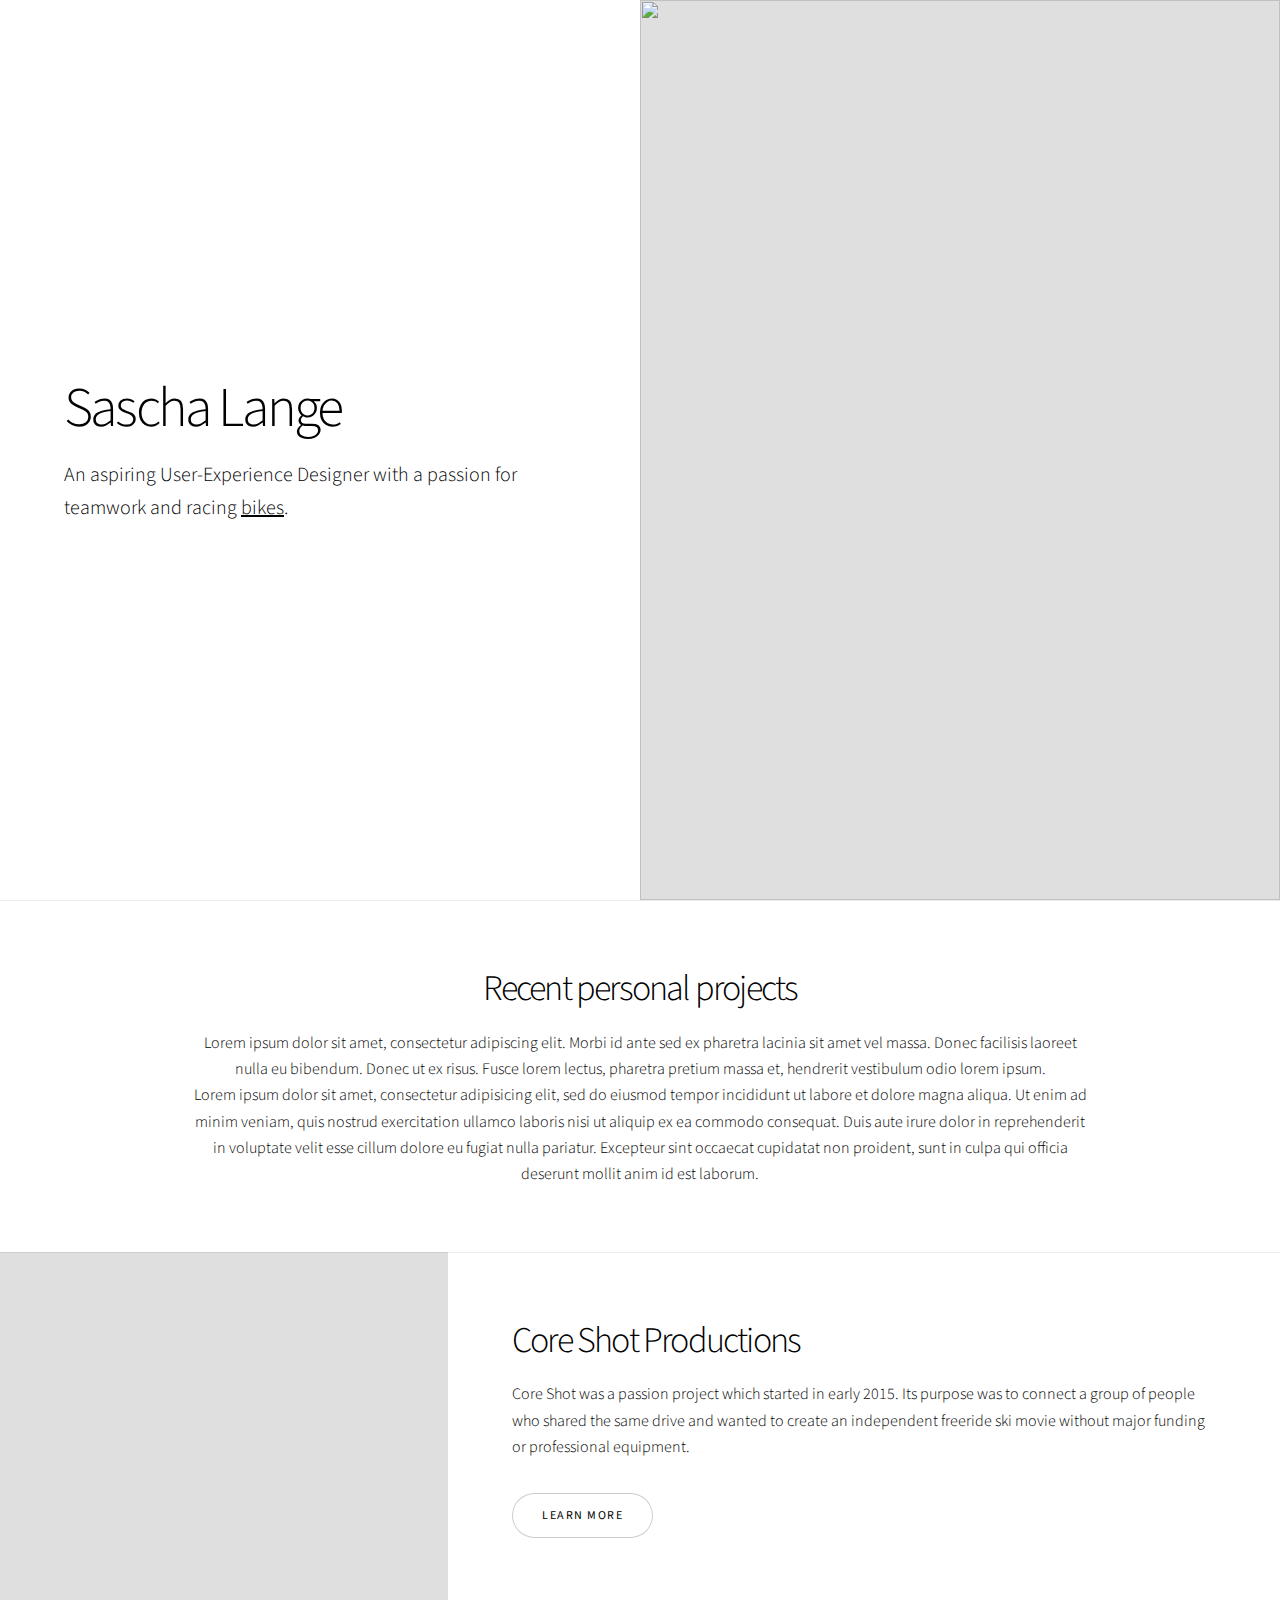
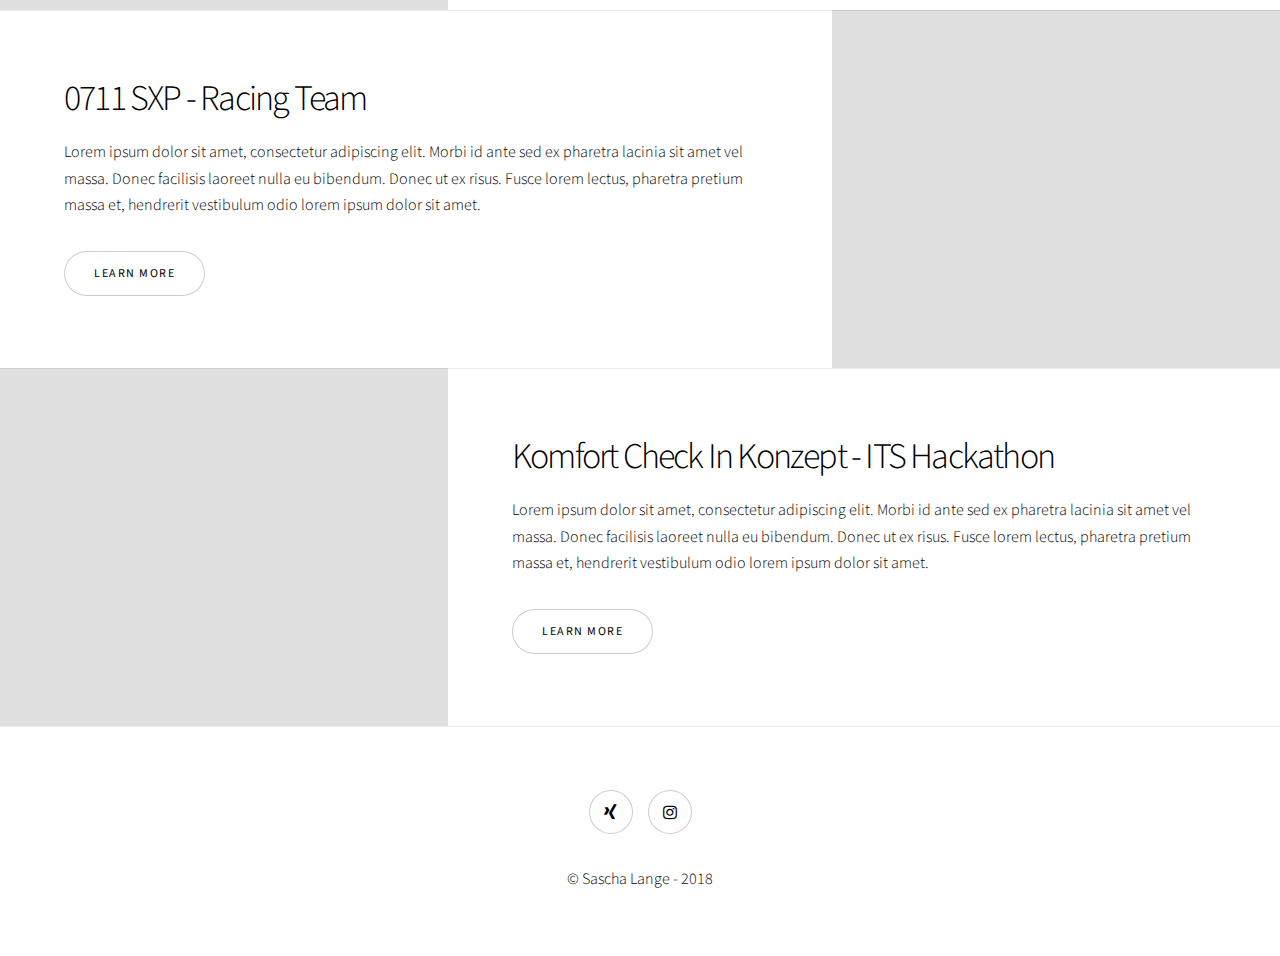
==== commit 3d16d7de: "add: project detail pages" ====
--- a/index.html
+++ b/index.html
@@ -13,7 +13,7 @@
 			<div id="wrapper" class="divided">
 
 				<!-- One -->
-					<section class="banner style1 orient-left content-align-left image-position-right fullscreen onload-image-fade-in onload-content-fade-right">
+					<section class="banner style1 orient-left content-align-left image-position-left fullscreen onload-image-fade-in onload-content-fade-right">
 						<div class="content">
 							<h1>Sascha Lange</h1>
 							<p class="major">An aspiring User-Experience Designer with a passion for teamwork and racing  <a href="https://www.instagram.com/slshdot/">bikes</a>.
@@ -26,49 +26,65 @@
 						</div>
 					</section>
 
+					<!-- Personal -->
+					<section class="wrapper style1 align-center">
+						<div class="inner">
+							<h2>Recent personal projects</h2>
+							<p>Lorem ipsum dolor sit amet, consectetur adipiscing elit. Morbi id ante sed ex pharetra lacinia sit amet vel massa. Donec facilisis laoreet nulla eu bibendum. Donec ut ex risus. Fusce lorem lectus, pharetra pretium massa et, hendrerit vestibulum odio lorem ipsum.<br>
+							Lorem ipsum dolor sit amet, consectetur adipisicing elit, sed do eiusmod
+							tempor incididunt ut labore et dolore magna aliqua. Ut enim ad minim veniam,
+							quis nostrud exercitation ullamco laboris nisi ut aliquip ex ea commodo
+							consequat. Duis aute irure dolor in reprehenderit in voluptate velit esse
+							cillum dolore eu fugiat nulla pariatur. Excepteur sint occaecat cupidatat non
+							proident, sunt in culpa qui officia deserunt mollit anim id est laborum.</p>
+						</div>
+					</section>
+					
 
-				<!-- 
+					<!-- Spotlight Section -->
 					<section class="spotlight style1 orient-right content-align-left image-position-center onscroll-image-fade-in" id="first">
 						<div class="content">
-							<h2>Magna etiam feugiat</h2>
-							<p>Lorem ipsum dolor sit amet, consectetur adipiscing elit. Morbi id ante sed ex pharetra lacinia sit amet vel massa. Donec facilisis laoreet nulla eu bibendum. Donec ut ex risus. Fusce lorem lectus, pharetra pretium massa et, hendrerit vestibulum odio lorem ipsum dolor sit amet.</p>
+							<header>
+								<h2>Core Shot Productions</h2>
+							</header>
+							<p>Core Shot was a passion project which started in early 2015. Its purpose was to connect a group of people who shared the same drive and wanted to create an independent freeride ski movie without major funding or professional equipment.</p>
 							<ul class="actions stacked">
-								<li><a href="#" class="button">Learn More</a></li>
+								<li><a href="project1.html" class="button">Learn More</a></li>
 							</ul>
 						</div>
 						<div class="image">
-							<img src="images/spotlight01.jpg" alt="" />
+							<img src="images/csp/01.jpg" alt="" />
 						</div>
 					</section>
 
 				
 					<section class="spotlight style1 orient-left content-align-left image-position-center onscroll-image-fade-in">
 						<div class="content">
-							<h2>Tempus adipiscing</h2>
+							<h2>0711 SXP - Racing Team</h2>
 							<p>Lorem ipsum dolor sit amet, consectetur adipiscing elit. Morbi id ante sed ex pharetra lacinia sit amet vel massa. Donec facilisis laoreet nulla eu bibendum. Donec ut ex risus. Fusce lorem lectus, pharetra pretium massa et, hendrerit vestibulum odio lorem ipsum dolor sit amet.</p>
 							<ul class="actions stacked">
-								<li><a href="#" class="button">Learn More</a></li>
+								<li><a href="project2.html" class="button">Learn More</a></li>
 							</ul>
 						</div>
 						<div class="image">
-							<img src="images/spotlight02.jpg" alt="" />
+							<img src="images/brust.png" alt="" />
 						</div>
 					</section>
 
 				
 					<section class="spotlight style1 orient-right content-align-left image-position-center onscroll-image-fade-in">
 						<div class="content">
-							<h2>Pharetra etiam nulla</h2>
+							<h2>Komfort Check In Konzept - ITS Hackathon</h2>
 							<p>Lorem ipsum dolor sit amet, consectetur adipiscing elit. Morbi id ante sed ex pharetra lacinia sit amet vel massa. Donec facilisis laoreet nulla eu bibendum. Donec ut ex risus. Fusce lorem lectus, pharetra pretium massa et, hendrerit vestibulum odio lorem ipsum dolor sit amet.</p>
 							<ul class="actions stacked">
-								<li><a href="#" class="button">Learn More</a></li>
+								<li><a href="project3.html" class="button">Learn More</a></li>
 							</ul>
 						</div>
 						<div class="image">
-							<img src="images/spotlight03.jpg" alt="" />
+							<img src="images/ice.jpg" alt="" />
 						</div>
 					</section>
-				Two -->
+				
 
 				<!-- Footer -->
 					<footer class="wrapper style1 align-center">
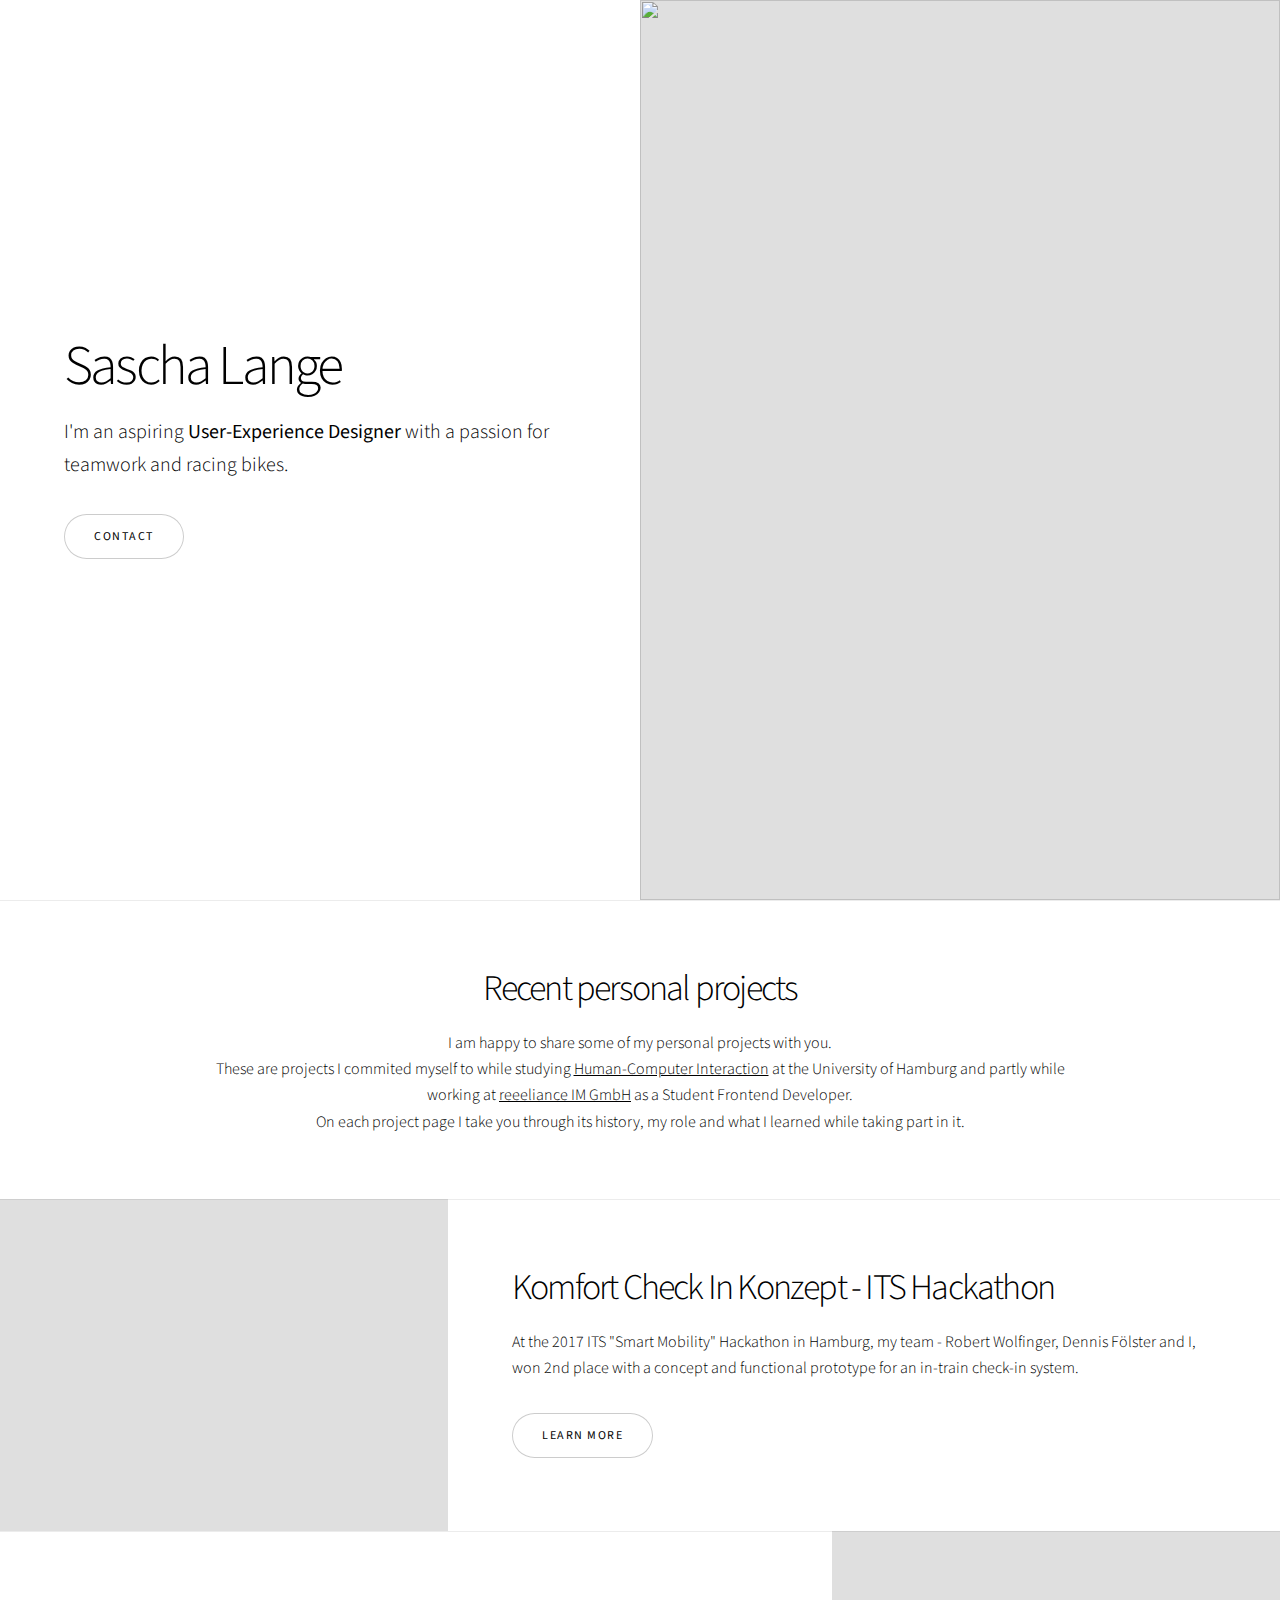
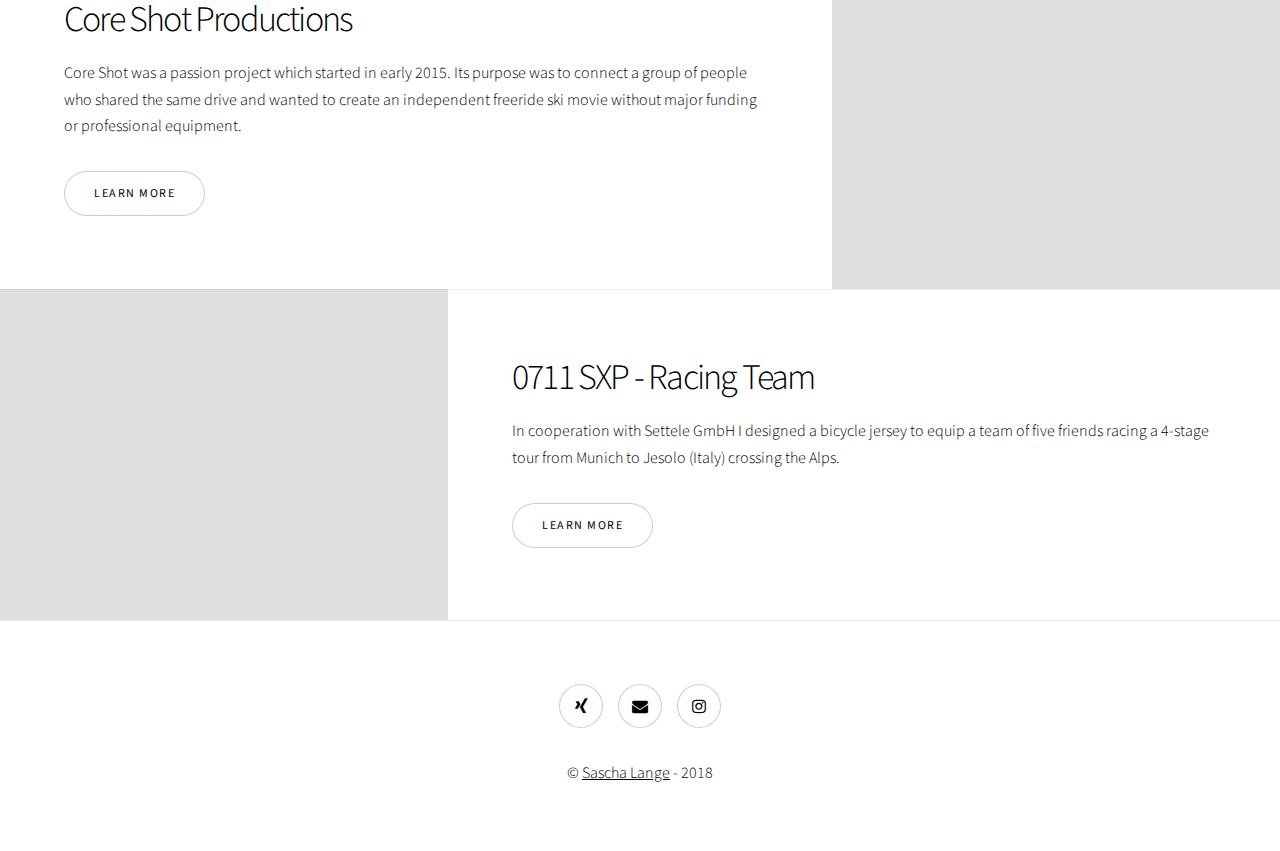
==== commit 3710d345: "add: text, images, layout" ====
--- a/index.html
+++ b/index.html
@@ -11,15 +11,25 @@
 
 		<!-- Wrapper -->
 			<div id="wrapper" class="divided">
-
 				<!-- One -->
 					<section class="banner style1 orient-left content-align-left image-position-left fullscreen onload-image-fade-in onload-content-fade-right">
 						<div class="content">
 							<h1>Sascha Lange</h1>
-							<p class="major">An aspiring User-Experience Designer with a passion for teamwork and racing  <a href="https://www.instagram.com/slshdot/">bikes</a>.
-							<!-- <ul class="actions stacked">
-								<li><a href="#first" class="button big wide smooth-scroll-middle"> Learn more</a></li>
-							</ul> -->
+							<p class="major">I'm an aspiring <b>User-Experience Designer</b> with a passion for teamwork and racing bikes.</p>
+							<ul class="actions">
+								<li>
+									<a 
+									data-name="career.sascha" 
+									data-domain="gmail" 
+									data-tld="com" 
+									href="#" 
+									class="button default" 
+									onclick="window.location.href = 'mailto:' + this.dataset.name + '@' + this.dataset.domain + '.' + this.dataset.tld">
+									Contact
+									</a>
+								</li>
+							</ul>
+							
 						</div>
 						<div class="image">
 							<img src="images/banner.jpg" alt="" />
@@ -29,20 +39,30 @@
 					<!-- Personal -->
 					<section class="wrapper style1 align-center">
 						<div class="inner">
+							<header>
 							<h2>Recent personal projects</h2>
-							<p>Lorem ipsum dolor sit amet, consectetur adipiscing elit. Morbi id ante sed ex pharetra lacinia sit amet vel massa. Donec facilisis laoreet nulla eu bibendum. Donec ut ex risus. Fusce lorem lectus, pharetra pretium massa et, hendrerit vestibulum odio lorem ipsum.<br>
-							Lorem ipsum dolor sit amet, consectetur adipisicing elit, sed do eiusmod
-							tempor incididunt ut labore et dolore magna aliqua. Ut enim ad minim veniam,
-							quis nostrud exercitation ullamco laboris nisi ut aliquip ex ea commodo
-							consequat. Duis aute irure dolor in reprehenderit in voluptate velit esse
-							cillum dolore eu fugiat nulla pariatur. Excepteur sint occaecat cupidatat non
-							proident, sunt in culpa qui officia deserunt mollit anim id est laborum.</p>
+							</header>
+							<p>I am happy to share some of my personal projects with you. <br> These are projects I commited myself to while studying <a href="https://www.inf.uni-hamburg.de/en/studies/bachelor/mci.html">Human-Computer Interaction</a> at the University of Hamburg and partly while working at <a href="https://reeeliance.info/">reeeliance IM GmbH</a> as a Student Frontend Developer. <br> On each project page I take you through its history, my role and what I learned while taking part in it.</p>
+							<p></p>
 						</div>
 					</section>
 					
+					<!-- Spotlight 3 -->
+					<section class="spotlight style1 orient-right content-align-left image-position-center onscroll-image-fade-in">
+						<div class="content">
+							<h2>Komfort Check In Konzept - ITS Hackathon</h2>
+							<p>At the 2017 ITS "Smart Mobility" Hackathon in Hamburg, my team - Robert Wolfinger, Dennis Fölster and I, won 2nd place with a concept and functional prototype for an in-train check-in system.</p>
+							<ul class="actions stacked">
+								<li><a href="project3.html" class="button">Learn More</a></li>
+							</ul>
+						</div>
+						<div class="image">
+							<img src="images/db/ice.jpg" alt="" />
+						</div>
+					</section>
 
-					<!-- Spotlight Section -->
-					<section class="spotlight style1 orient-right content-align-left image-position-center onscroll-image-fade-in" id="first">
+					<!-- Spotlight 1 -->
+					<section class="spotlight style1 orient-left content-align-left image-position-center onscroll-image-fade-in" id="first">
 						<div class="content">
 							<header>
 								<h2>Core Shot Productions</h2>
@@ -57,11 +77,11 @@
 						</div>
 					</section>
 
-				
-					<section class="spotlight style1 orient-left content-align-left image-position-center onscroll-image-fade-in">
+					<!-- Spotlight 2 -->
+					<section class="spotlight style1 orient-right content-align-left image-position-center onscroll-image-fade-in">
 						<div class="content">
 							<h2>0711 SXP - Racing Team</h2>
-							<p>Lorem ipsum dolor sit amet, consectetur adipiscing elit. Morbi id ante sed ex pharetra lacinia sit amet vel massa. Donec facilisis laoreet nulla eu bibendum. Donec ut ex risus. Fusce lorem lectus, pharetra pretium massa et, hendrerit vestibulum odio lorem ipsum dolor sit amet.</p>
+							<p>In cooperation with Settele GmbH I designed a bicycle jersey to equip a team of five friends racing a 4-stage tour from Munich to Jesolo (Italy) crossing the Alps.</p>
 							<ul class="actions stacked">
 								<li><a href="project2.html" class="button">Learn More</a></li>
 							</ul>
@@ -71,19 +91,7 @@
 						</div>
 					</section>
 
-				
-					<section class="spotlight style1 orient-right content-align-left image-position-center onscroll-image-fade-in">
-						<div class="content">
-							<h2>Komfort Check In Konzept - ITS Hackathon</h2>
-							<p>Lorem ipsum dolor sit amet, consectetur adipiscing elit. Morbi id ante sed ex pharetra lacinia sit amet vel massa. Donec facilisis laoreet nulla eu bibendum. Donec ut ex risus. Fusce lorem lectus, pharetra pretium massa et, hendrerit vestibulum odio lorem ipsum dolor sit amet.</p>
-							<ul class="actions stacked">
-								<li><a href="project3.html" class="button">Learn More</a></li>
-							</ul>
-						</div>
-						<div class="image">
-							<img src="images/ice.jpg" alt="" />
-						</div>
-					</section>
+					
 				
 
 				<!-- Footer -->
@@ -91,10 +99,21 @@
 						<div class="inner">
 							<ul class="icons">
 								<li><a href="https://www.xing.com/profile/Sascha_Lange65" class="icon style2 fa-xing"><span class="label">LinkedIn</span></a></li>
+								<li>
+									<a 
+									data-name="career.sascha" 
+									data-domain="gmail" 
+									data-tld="com" 
+									href="#" 
+									class="icon style2 fa-envelope" 
+									onclick="window.location.href = 'mailto:' + this.dataset.name + '@' + this.dataset.domain + '.' + this.dataset.tld">
+									
+									<span class="label"></span>
+									</a>
+								</li>
 								<li><a href="https://www.instagram.com/slshdot/" class="icon style2 fa-instagram"><span class="label">Instagram</span></a></li>
-								<!-- <li><a href="#" class="icon style2 fa-envelope"><span class="label">Email</span></a></li> -->
 							</ul>
-							<p>&copy; Sascha Lange - 2018
+							<p>&copy; <a href="index.html">Sascha Lange</a> - 2018
 						</div>
 					</footer>
 
--- a/assets/css/main.css
+++ b/assets/css/main.css
@@ -1,5 +1,14 @@
 @import url(font-awesome.min.css);
 @import url("https://fonts.googleapis.com/css?family=Source+Sans+Pro:300,300i,400,400i");
+
+
+/*
+	Custom CSS for Cryptedmail
+*/
+
+.cryptedmail:after {
+  content: attr(data-name) "@" attr(data-domain) "." attr(data-tld); 
+}
 
 /*
 	Story by HTML5 UP
@@ -3604,7 +3613,8 @@
 
 			}
 
-		.banner.style1.image-position-left .image img {
+		.banner.style1.
+		ition-left .image img {
 			-moz-object-position: left;
 			-webkit-object-position: left;
 			-ms-object-position: left;
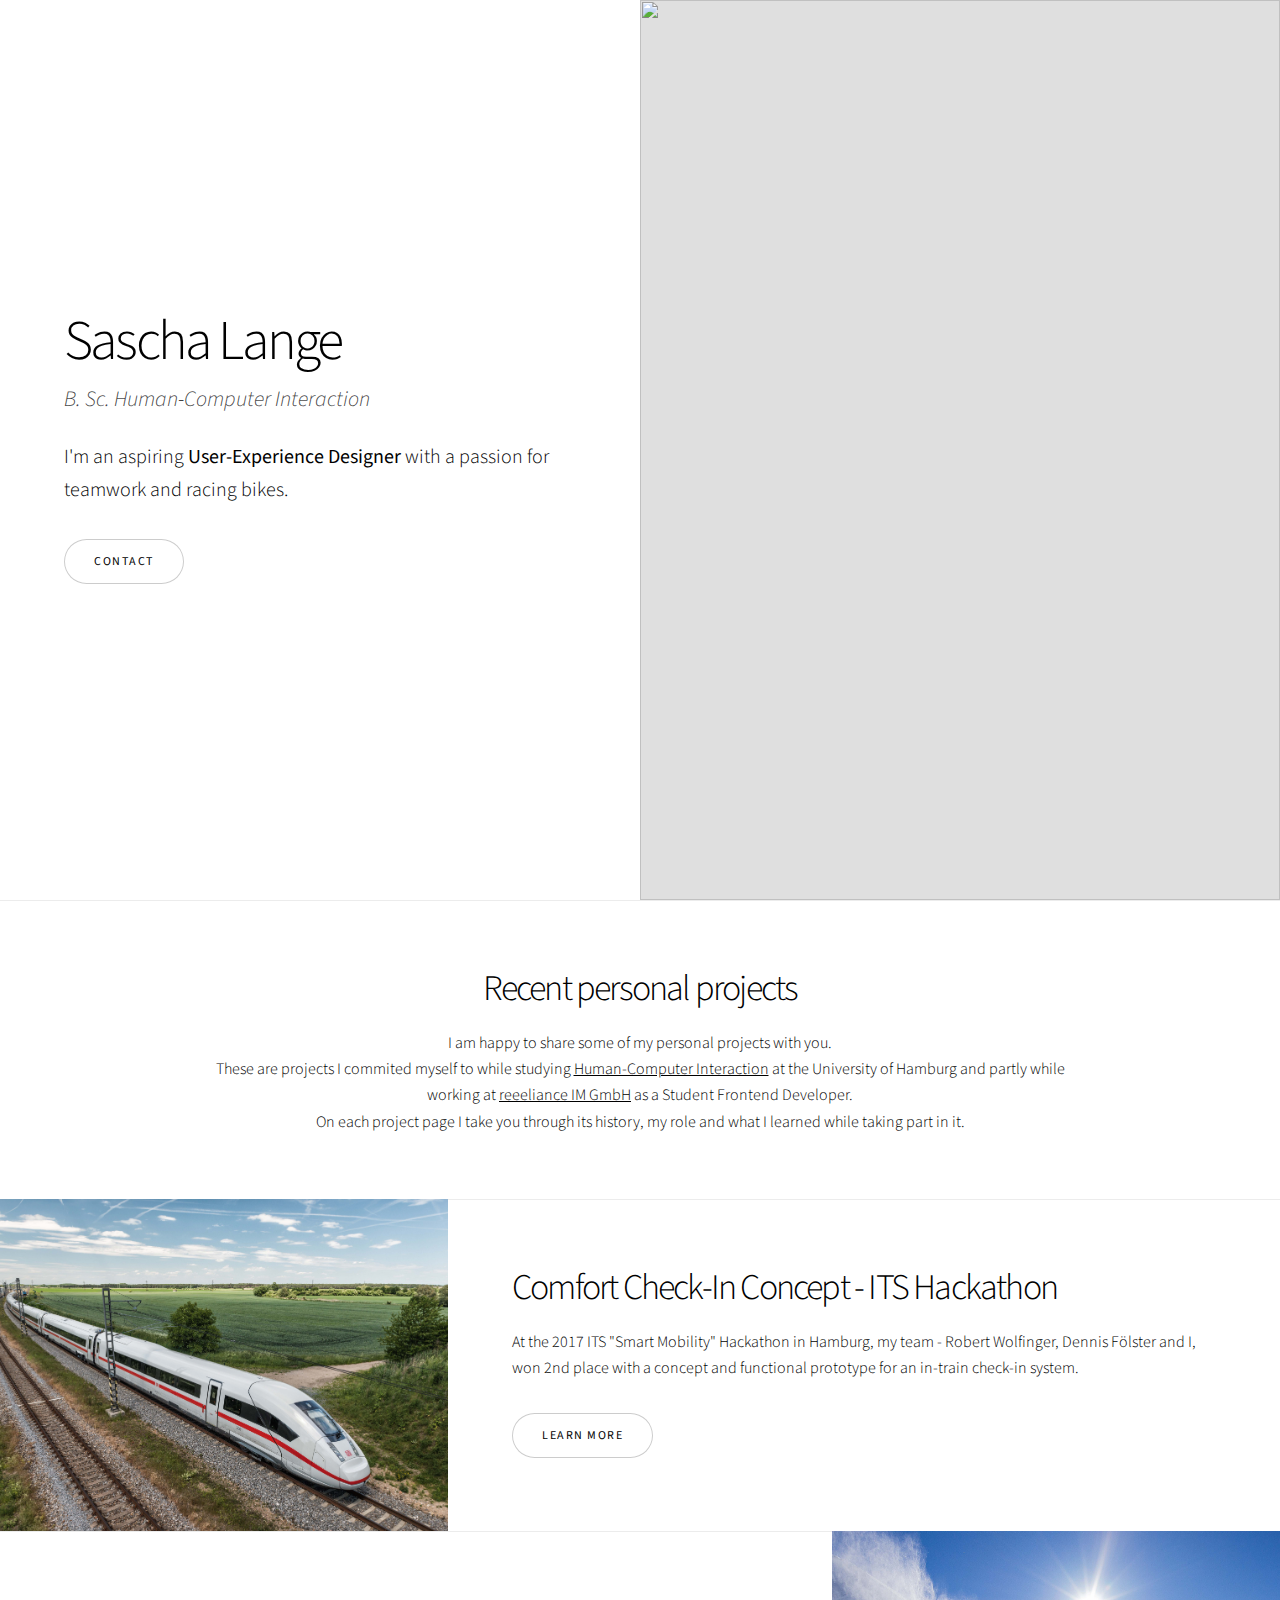
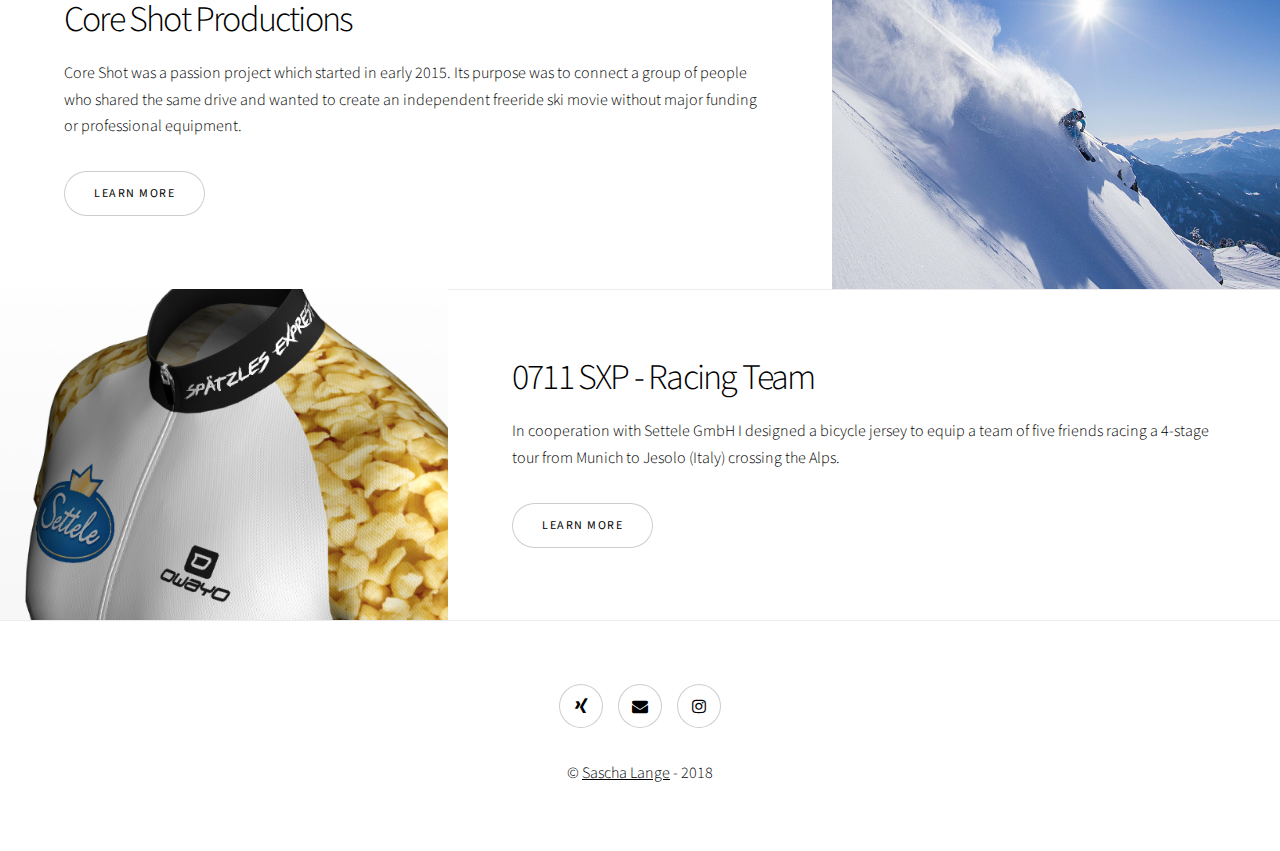
==== commit cc931fe0: "fix: img path, text" ====
--- a/index.html
+++ b/index.html
@@ -14,7 +14,10 @@
 				<!-- One -->
 					<section class="banner style1 orient-left content-align-left image-position-left fullscreen onload-image-fade-in onload-content-fade-right">
 						<div class="content">
-							<h1>Sascha Lange</h1>
+							<header>
+								<h1>Sascha Lange</h1>
+								<p>B. Sc. Human-Computer Interaction</p>
+							</header>
 							<p class="major">I'm an aspiring <b>User-Experience Designer</b> with a passion for teamwork and racing bikes.</p>
 							<ul class="actions">
 								<li>
@@ -48,9 +51,9 @@
 					</section>
 					
 					<!-- Spotlight 3 -->
-					<section class="spotlight style1 orient-right content-align-left image-position-center onscroll-image-fade-in">
+					<section class="spotlight style1 orient-right content-align-left image-position-center onload-image-fade-in">
 						<div class="content">
-							<h2>Komfort Check In Konzept - ITS Hackathon</h2>
+							<h2>Comfort Check-In Concept - ITS Hackathon</h2>
 							<p>At the 2017 ITS "Smart Mobility" Hackathon in Hamburg, my team - Robert Wolfinger, Dennis Fölster and I, won 2nd place with a concept and functional prototype for an in-train check-in system.</p>
 							<ul class="actions stacked">
 								<li><a href="project3.html" class="button">Learn More</a></li>
@@ -62,7 +65,7 @@
 					</section>
 
 					<!-- Spotlight 1 -->
-					<section class="spotlight style1 orient-left content-align-left image-position-center onscroll-image-fade-in" id="first">
+					<section class="spotlight style1 orient-left content-align-left image-position-center onload-image-fade-in" id="first">
 						<div class="content">
 							<header>
 								<h2>Core Shot Productions</h2>
@@ -78,7 +81,7 @@
 					</section>
 
 					<!-- Spotlight 2 -->
-					<section class="spotlight style1 orient-right content-align-left image-position-center onscroll-image-fade-in">
+					<section class="spotlight style1 orient-right content-align-left image-position-center onload-image-fade-in">
 						<div class="content">
 							<h2>0711 SXP - Racing Team</h2>
 							<p>In cooperation with Settele GmbH I designed a bicycle jersey to equip a team of five friends racing a 4-stage tour from Munich to Jesolo (Italy) crossing the Alps.</p>
@@ -87,7 +90,7 @@
 							</ul>
 						</div>
 						<div class="image">
-							<img src="images/brust.png" alt="" />
+							<img src="images/sxp/brust.png" alt="" />
 						</div>
 					</section>
 
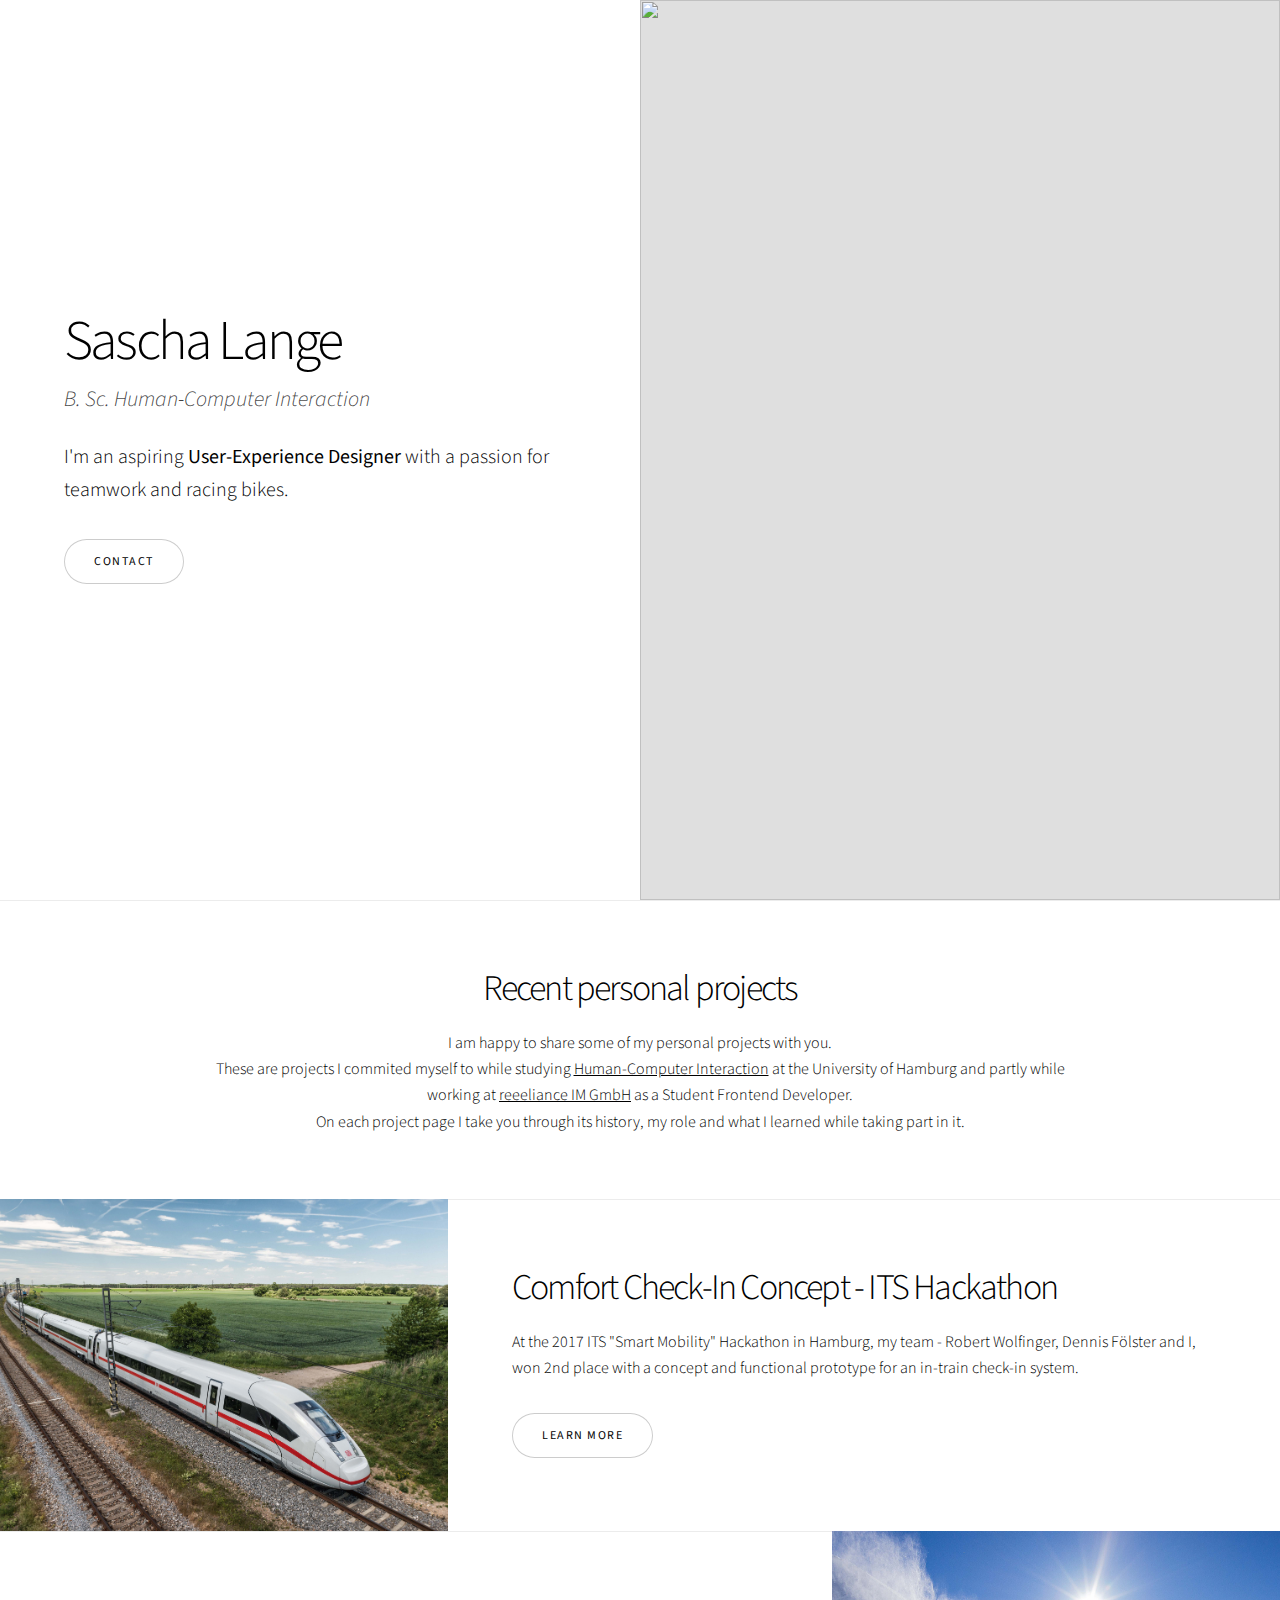
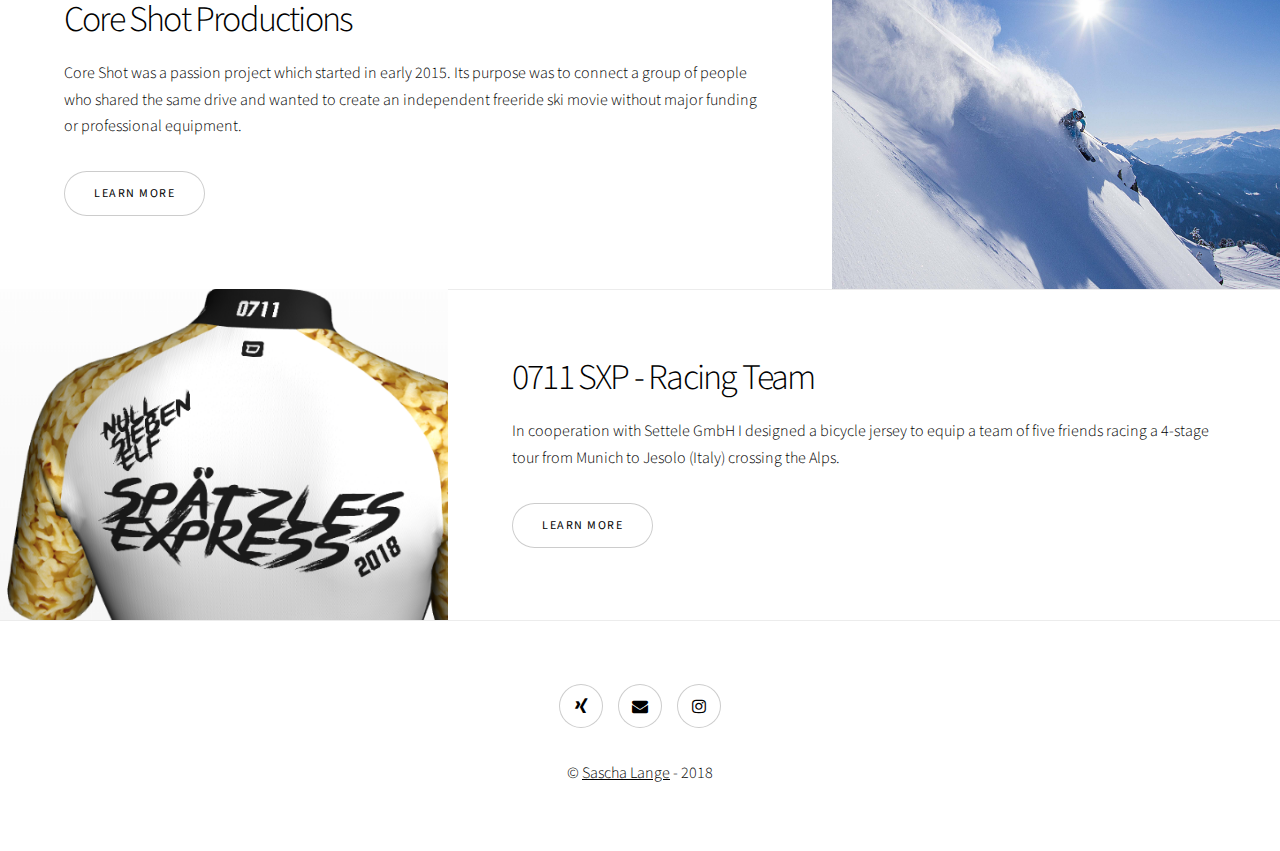
==== commit f8e6b361: "add: sxp product pictures" ====
--- a/index.html
+++ b/index.html
@@ -90,7 +90,7 @@
 							</ul>
 						</div>
 						<div class="image">
-							<img src="images/sxp/brust.png" alt="" />
+							<img src="images/sxp/05.png" alt="" />
 						</div>
 					</section>
 
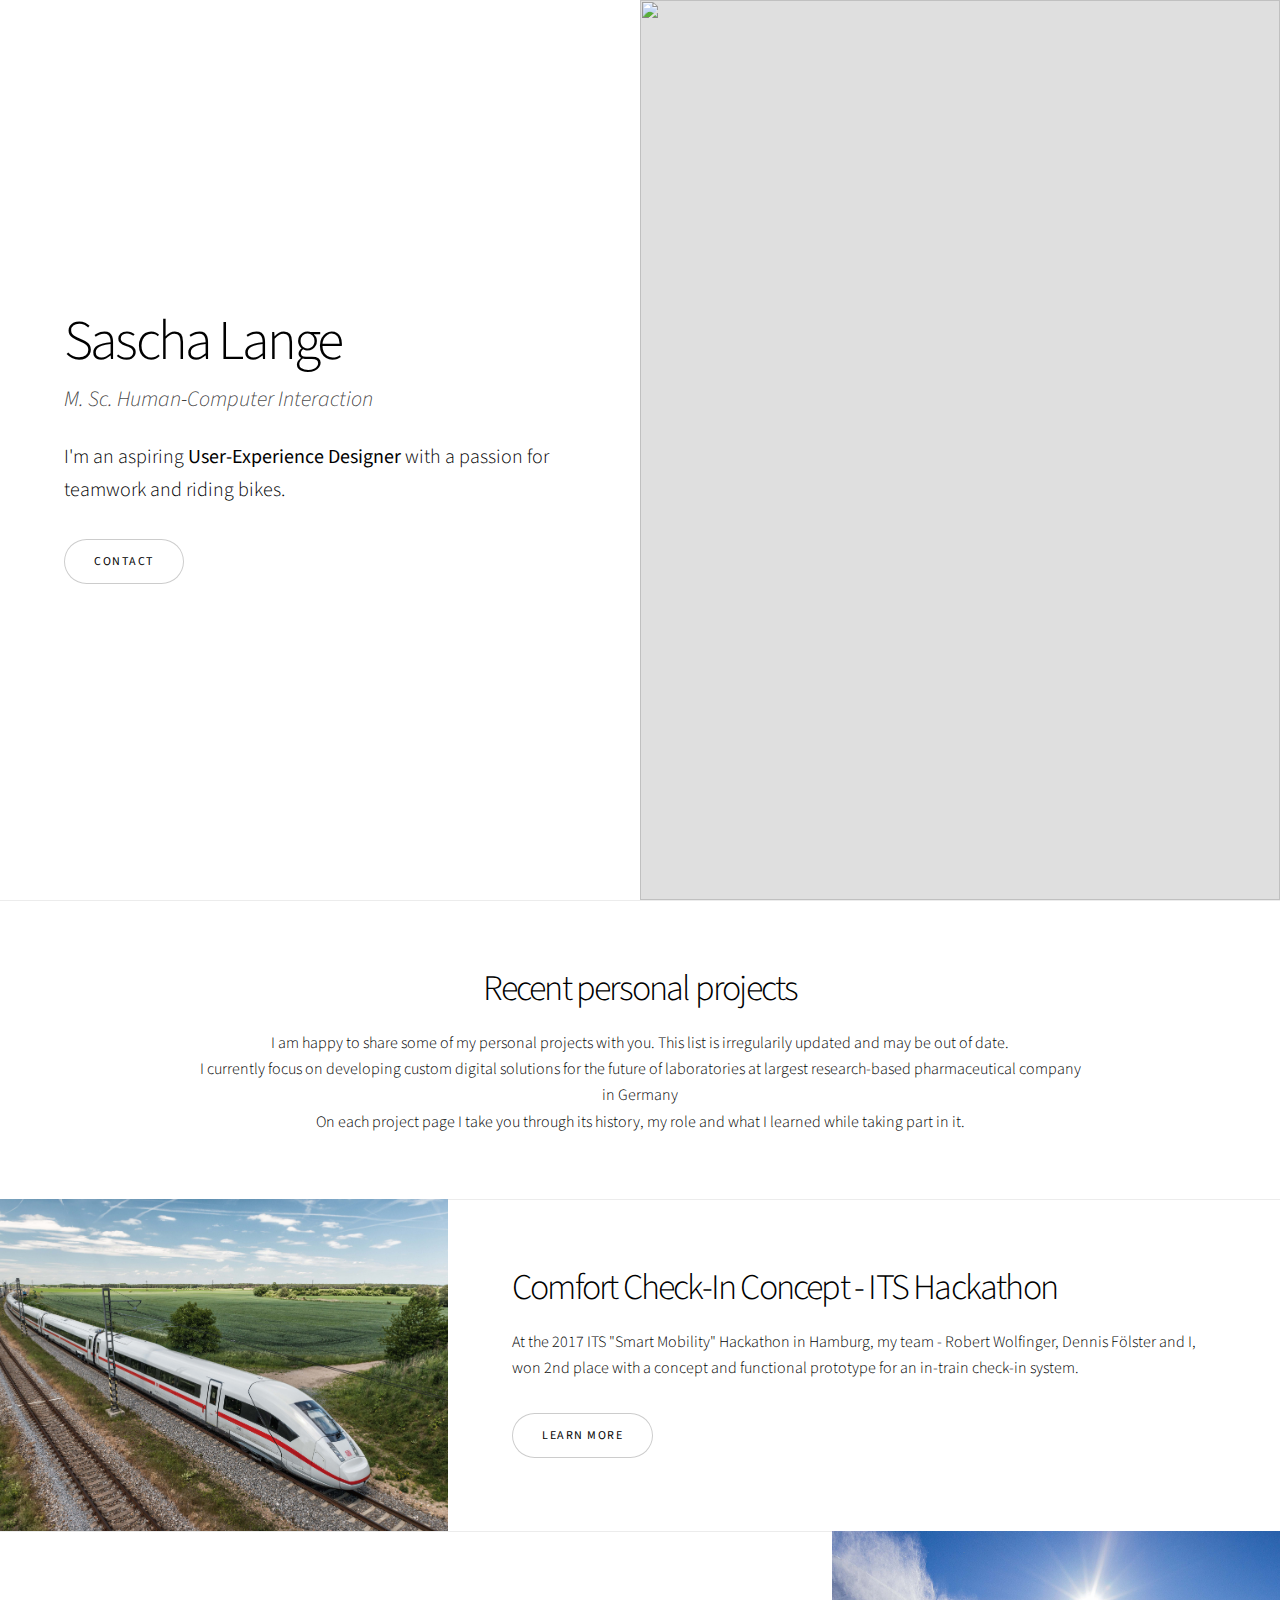
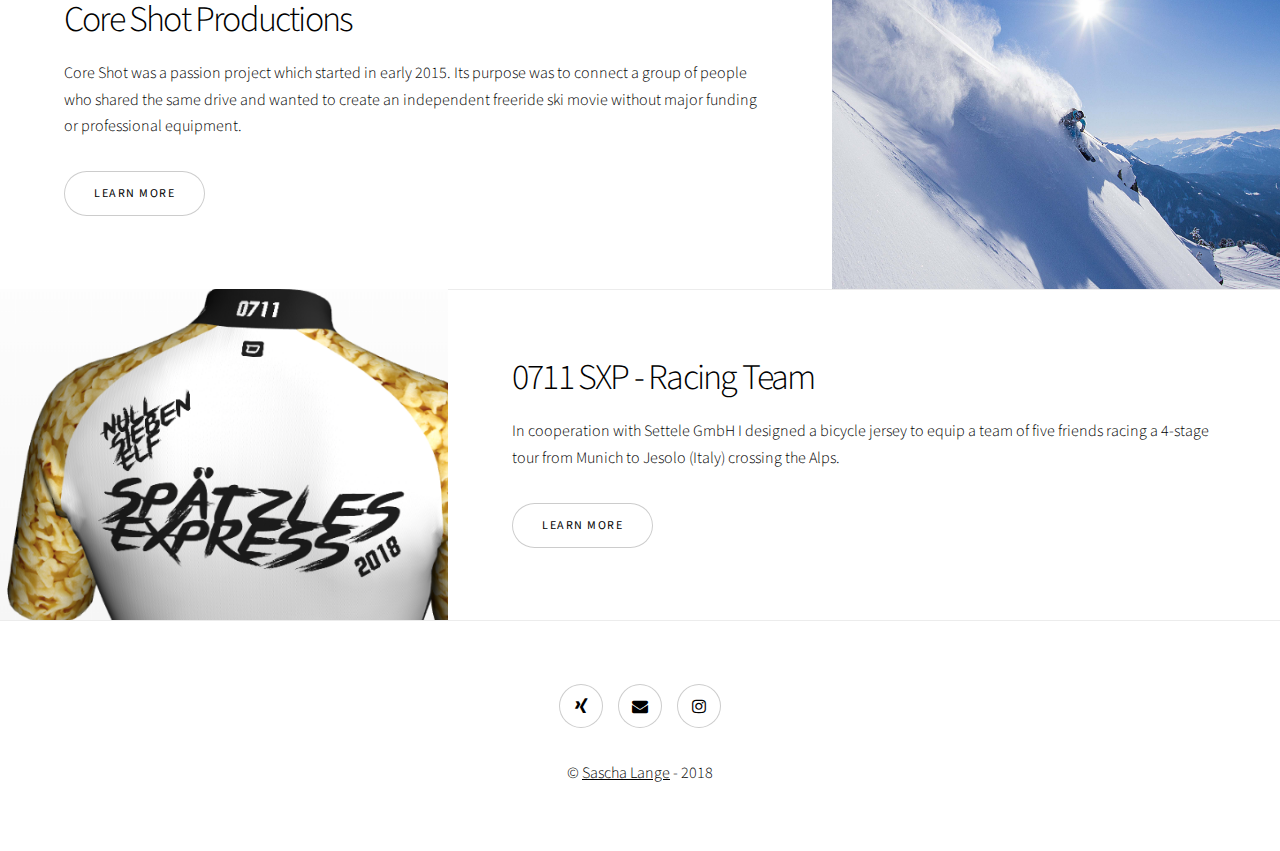
==== commit eacb781a: "Update index.html" ====
--- a/index.html
+++ b/index.html
@@ -16,9 +16,9 @@
 						<div class="content">
 							<header>
 								<h1>Sascha Lange</h1>
-								<p>B. Sc. Human-Computer Interaction</p>
+								<p>M. Sc. Human-Computer Interaction</p>
 							</header>
-							<p class="major">I'm an aspiring <b>User-Experience Designer</b> with a passion for teamwork and racing bikes.</p>
+							<p class="major">I'm an aspiring <b>User-Experience Designer</b> with a passion for teamwork and riding bikes.</p>
 							<ul class="actions">
 								<li>
 									<a 
@@ -45,7 +45,7 @@
 							<header>
 							<h2>Recent personal projects</h2>
 							</header>
-							<p>I am happy to share some of my personal projects with you. <br> These are projects I commited myself to while studying <a href="https://www.inf.uni-hamburg.de/en/studies/bachelor/mci.html">Human-Computer Interaction</a> at the University of Hamburg and partly while working at <a href="https://reeeliance.info/">reeeliance IM GmbH</a> as a Student Frontend Developer. <br> On each project page I take you through its history, my role and what I learned while taking part in it.</p>
+							<p>I am happy to share some of my personal projects with you. This list is irregularily updated and may be out of date.<br> I currently focus on developing custom digital solutions for the future of laboratories at largest research-based pharmaceutical company in Germany <br> On each project page I take you through its history, my role and what I learned while taking part in it.</p>
 							<p></p>
 						</div>
 					</section>
@@ -132,4 +132,4 @@
 			<script src="assets/js/main.js"></script>
 
 	</body>
-</html>+</html>
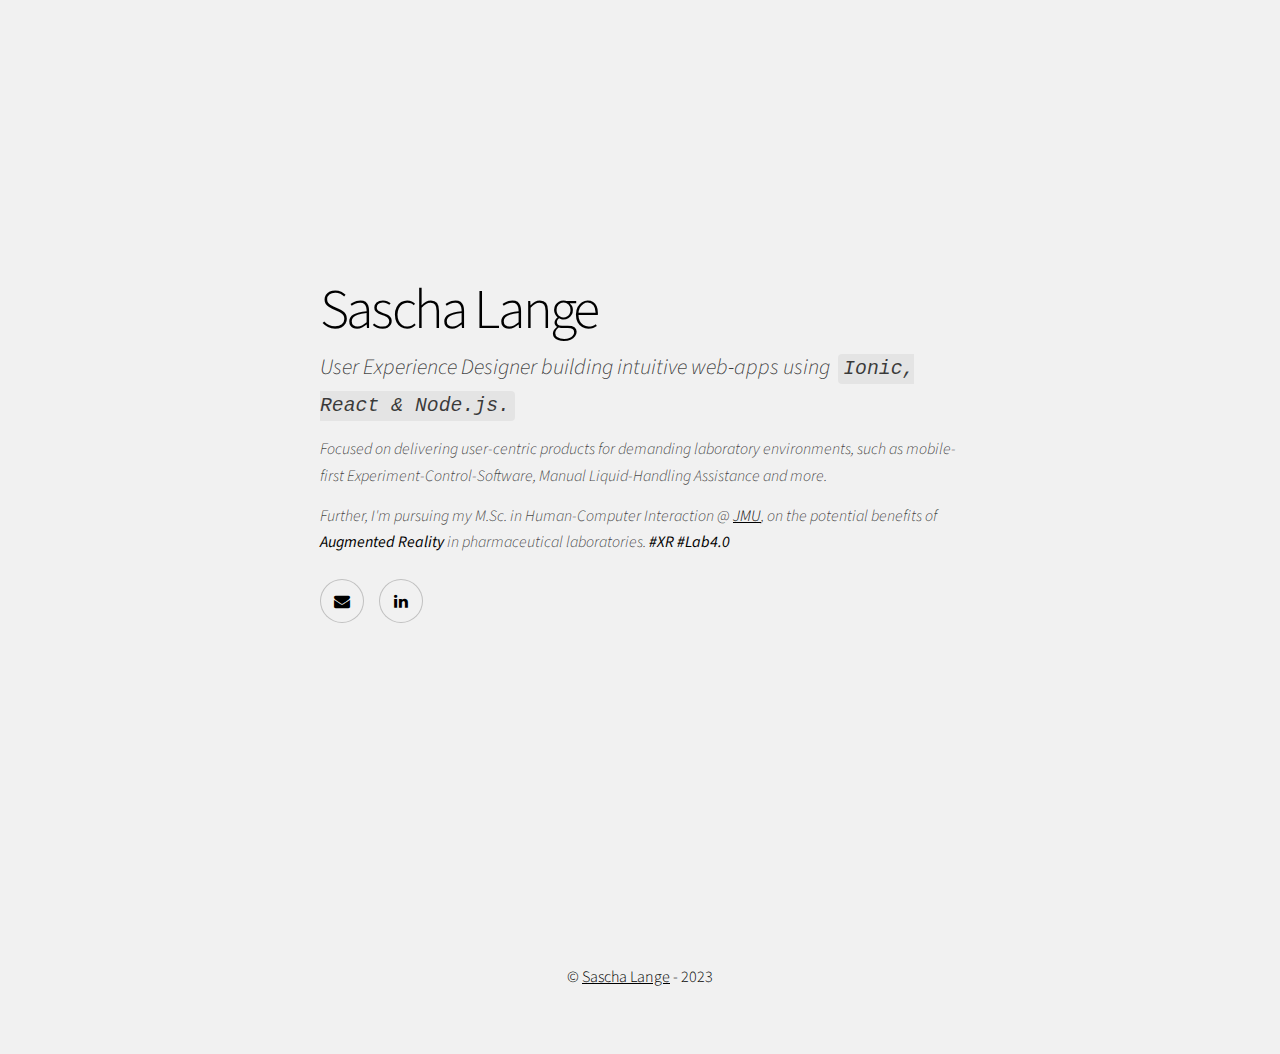
==== commit 48b54f68: "landing page with short bio and correct links" ====
--- a/index.html
+++ b/index.html
@@ -1,135 +1,83 @@
-<!DOCTYPE HTML>
+<!DOCTYPE html>
 <html>
-	<head>
-		<title>Sascha Lange</title>
-		<meta charset="utf-8" />
-		<meta name="viewport" content="width=device-width, initial-scale=1, user-scalable=no" />
-		<link rel="stylesheet" href="assets/css/main.css" />
-		<noscript><link rel="stylesheet" href="assets/css/noscript.css" /></noscript>
-	</head>
-	<body class="is-preload">
+  <head>
+    <title>Sascha Lange</title>
+    <meta charset="utf-8" />
+    <meta
+      name="viewport"
+      content="width=device-width, initial-scale=1, user-scalable=no"
+    />
+    <link rel="stylesheet" href="assets/css/main.css" />
+    <noscript
+      ><link rel="stylesheet" href="assets/css/noscript.css"
+    /></noscript>
+  </head>
+  <body class="is-preload">
+    <!-- Wrapper -->
+    <div id="wrapper">
+      <!-- One -->
+      <section
+        class="banner style1 orient-left content-align-left image-position-left fullscreen onload-image-fade-in onload-content-fade-right"
+      >
+        <div class="content">
+          <header>
+            <h1>Sascha Lange</h1>
+            <p>
+              User Experience Designer building intuitive web-apps using
+              <code>Ionic, React & Node.js.</code>
+            </p>
+            <p>
+              Focused on delivering user-centric products for demanding
+              laboratory environments, such as mobile-first
+              Experiment-Control-Software, Manual Liquid-Handling Assistance and
+              more.
+            </p>
+            <p>
+              Further, I'm pursuing my M.Sc. in Human-Computer Interaction @
+              <a href="https://www.hci.uni-wuerzburg.de/">JMU</a>, on the
+              potential benefits of <b>Augmented Reality</b> in pharmaceutical
+              laboratories. <b>#XR #Lab4.0</b>
+            </p>
+          </header>
+          <ul class="icons">
+            <li>
+              <a
+                data-name="career.sascha"
+                data-domain="gmail"
+                data-tld="com"
+                href="#"
+                class="icon style2 fa-envelope"
+                onclick="window.location.href = 'mailto:' + this.dataset.name + '@' + this.dataset.domain + '.' + this.dataset.tld"
+              >
+                <span class="label"></span>
+              </a>
+            </li>
+            <li>
+              <a
+                href="https://www.linkedin.com/in/contact-with-saschalange/"
+                class="icon style2 fa-linkedin"
+                ><span class="label">LinkedIn</span></a
+              >
+            </li>
+          </ul>
+        </div>
+      </section>
 
-		<!-- Wrapper -->
-			<div id="wrapper" class="divided">
-				<!-- One -->
-					<section class="banner style1 orient-left content-align-left image-position-left fullscreen onload-image-fade-in onload-content-fade-right">
-						<div class="content">
-							<header>
-								<h1>Sascha Lange</h1>
-								<p>M. Sc. Human-Computer Interaction</p>
-							</header>
-							<p class="major">I'm an aspiring <b>User-Experience Designer</b> with a passion for teamwork and riding bikes.</p>
-							<ul class="actions">
-								<li>
-									<a 
-									data-name="career.sascha" 
-									data-domain="gmail" 
-									data-tld="com" 
-									href="#" 
-									class="button default" 
-									onclick="window.location.href = 'mailto:' + this.dataset.name + '@' + this.dataset.domain + '.' + this.dataset.tld">
-									Contact
-									</a>
-								</li>
-							</ul>
-							
-						</div>
-						<div class="image">
-							<img src="images/banner.jpg" alt="" />
-						</div>
-					</section>
+      <!-- Footer -->
+      <footer class="wrapper style1 align-center">
+        <div class="inner">
+          <p>&copy; <a href="index.html">Sascha Lange</a> - 2023</p>
+        </div>
+      </footer>
+    </div>
 
-					<!-- Personal -->
-					<section class="wrapper style1 align-center">
-						<div class="inner">
-							<header>
-							<h2>Recent personal projects</h2>
-							</header>
-							<p>I am happy to share some of my personal projects with you. This list is irregularily updated and may be out of date.<br> I currently focus on developing custom digital solutions for the future of laboratories at largest research-based pharmaceutical company in Germany <br> On each project page I take you through its history, my role and what I learned while taking part in it.</p>
-							<p></p>
-						</div>
-					</section>
-					
-					<!-- Spotlight 3 -->
-					<section class="spotlight style1 orient-right content-align-left image-position-center onload-image-fade-in">
-						<div class="content">
-							<h2>Comfort Check-In Concept - ITS Hackathon</h2>
-							<p>At the 2017 ITS "Smart Mobility" Hackathon in Hamburg, my team - Robert Wolfinger, Dennis Fölster and I, won 2nd place with a concept and functional prototype for an in-train check-in system.</p>
-							<ul class="actions stacked">
-								<li><a href="project3.html" class="button">Learn More</a></li>
-							</ul>
-						</div>
-						<div class="image">
-							<img src="images/db/ice.jpg" alt="" />
-						</div>
-					</section>
-
-					<!-- Spotlight 1 -->
-					<section class="spotlight style1 orient-left content-align-left image-position-center onload-image-fade-in" id="first">
-						<div class="content">
-							<header>
-								<h2>Core Shot Productions</h2>
-							</header>
-							<p>Core Shot was a passion project which started in early 2015. Its purpose was to connect a group of people who shared the same drive and wanted to create an independent freeride ski movie without major funding or professional equipment.</p>
-							<ul class="actions stacked">
-								<li><a href="project1.html" class="button">Learn More</a></li>
-							</ul>
-						</div>
-						<div class="image">
-							<img src="images/csp/01.jpg" alt="" />
-						</div>
-					</section>
-
-					<!-- Spotlight 2 -->
-					<section class="spotlight style1 orient-right content-align-left image-position-center onload-image-fade-in">
-						<div class="content">
-							<h2>0711 SXP - Racing Team</h2>
-							<p>In cooperation with Settele GmbH I designed a bicycle jersey to equip a team of five friends racing a 4-stage tour from Munich to Jesolo (Italy) crossing the Alps.</p>
-							<ul class="actions stacked">
-								<li><a href="project2.html" class="button">Learn More</a></li>
-							</ul>
-						</div>
-						<div class="image">
-							<img src="images/sxp/05.png" alt="" />
-						</div>
-					</section>
-
-					
-				
-
-				<!-- Footer -->
-					<footer class="wrapper style1 align-center">
-						<div class="inner">
-							<ul class="icons">
-								<li><a href="https://www.xing.com/profile/Sascha_Lange65" class="icon style2 fa-xing"><span class="label">LinkedIn</span></a></li>
-								<li>
-									<a 
-									data-name="career.sascha" 
-									data-domain="gmail" 
-									data-tld="com" 
-									href="#" 
-									class="icon style2 fa-envelope" 
-									onclick="window.location.href = 'mailto:' + this.dataset.name + '@' + this.dataset.domain + '.' + this.dataset.tld">
-									
-									<span class="label"></span>
-									</a>
-								</li>
-								<li><a href="https://www.instagram.com/slshdot/" class="icon style2 fa-instagram"><span class="label">Instagram</span></a></li>
-							</ul>
-							<p>&copy; <a href="index.html">Sascha Lange</a> - 2018
-						</div>
-					</footer>
-
-			</div>
-
-		<!-- Scripts -->
-			<script src="assets/js/jquery.min.js"></script>
-			<script src="assets/js/jquery.scrollex.min.js"></script>
-			<script src="assets/js/jquery.scrolly.min.js"></script>
-			<script src="assets/js/browser.min.js"></script>
-			<script src="assets/js/breakpoints.min.js"></script>
-			<script src="assets/js/util.js"></script>
-			<script src="assets/js/main.js"></script>
-
-	</body>
+    <!-- Scripts -->
+    <script src="assets/js/jquery.min.js"></script>
+    <script src="assets/js/jquery.scrollex.min.js"></script>
+    <script src="assets/js/jquery.scrolly.min.js"></script>
+    <script src="assets/js/browser.min.js"></script>
+    <script src="assets/js/breakpoints.min.js"></script>
+    <script src="assets/js/util.js"></script>
+    <script src="assets/js/main.js"></script>
+  </body>
 </html>
--- a/assets/css/main.css
+++ b/assets/css/main.css
@@ -161,7 +161,7 @@
 		}
 
 	body {
-		background-color: #ffffff;
+		background-color: #f1f1f1;
 		color: #000000;
 	}
 
@@ -3613,8 +3613,7 @@
 
 			}
 
-		.banner.style1.
-		ition-left .image img {
+		.banner.style1.image-position-left .image img {
 			-moz-object-position: left;
 			-webkit-object-position: left;
 			-ms-object-position: left;
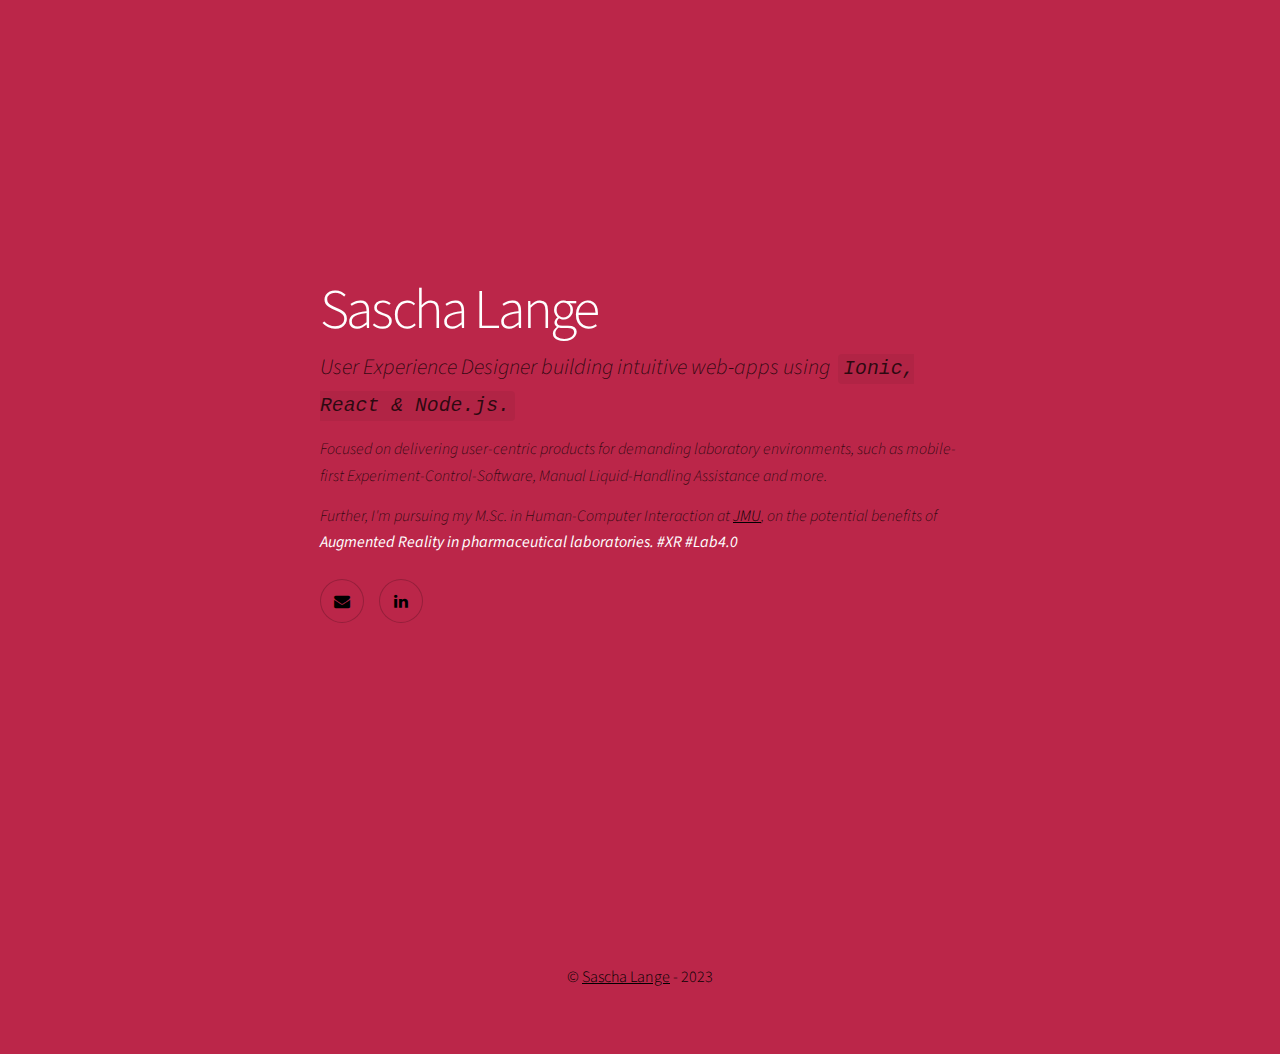
==== commit 84b5a06f: "color changes and copy highlighting" ====
--- a/index.html
+++ b/index.html
@@ -33,10 +33,10 @@
               more.
             </p>
             <p>
-              Further, I'm pursuing my M.Sc. in Human-Computer Interaction @
+              Further, I'm pursuing my M.Sc. in Human-Computer Interaction at
               <a href="https://www.hci.uni-wuerzburg.de/">JMU</a>, on the
-              potential benefits of <b>Augmented Reality</b> in pharmaceutical
-              laboratories. <b>#XR #Lab4.0</b>
+              potential benefits of <b>Augmented Reality in pharmaceutical
+              laboratories. #XR #Lab4.0</b>
             </p>
           </header>
           <ul class="icons">
--- a/assets/css/main.css
+++ b/assets/css/main.css
@@ -161,8 +161,8 @@
 		}
 
 	body {
-		background-color: #f1f1f1;
-		color: #000000;
+		background-color: #bb2649;
+		color: #000;
 	}
 
 	body, input, select, textarea {
@@ -337,11 +337,11 @@
 		}
 
 	strong, b {
-		color: #000000;
+		color: #fff;
 	}
 
 	h1, h2, h3, h4, h5, h6 {
-		color: #000000;
+		color: #fff;
 	}
 
 	blockquote {
